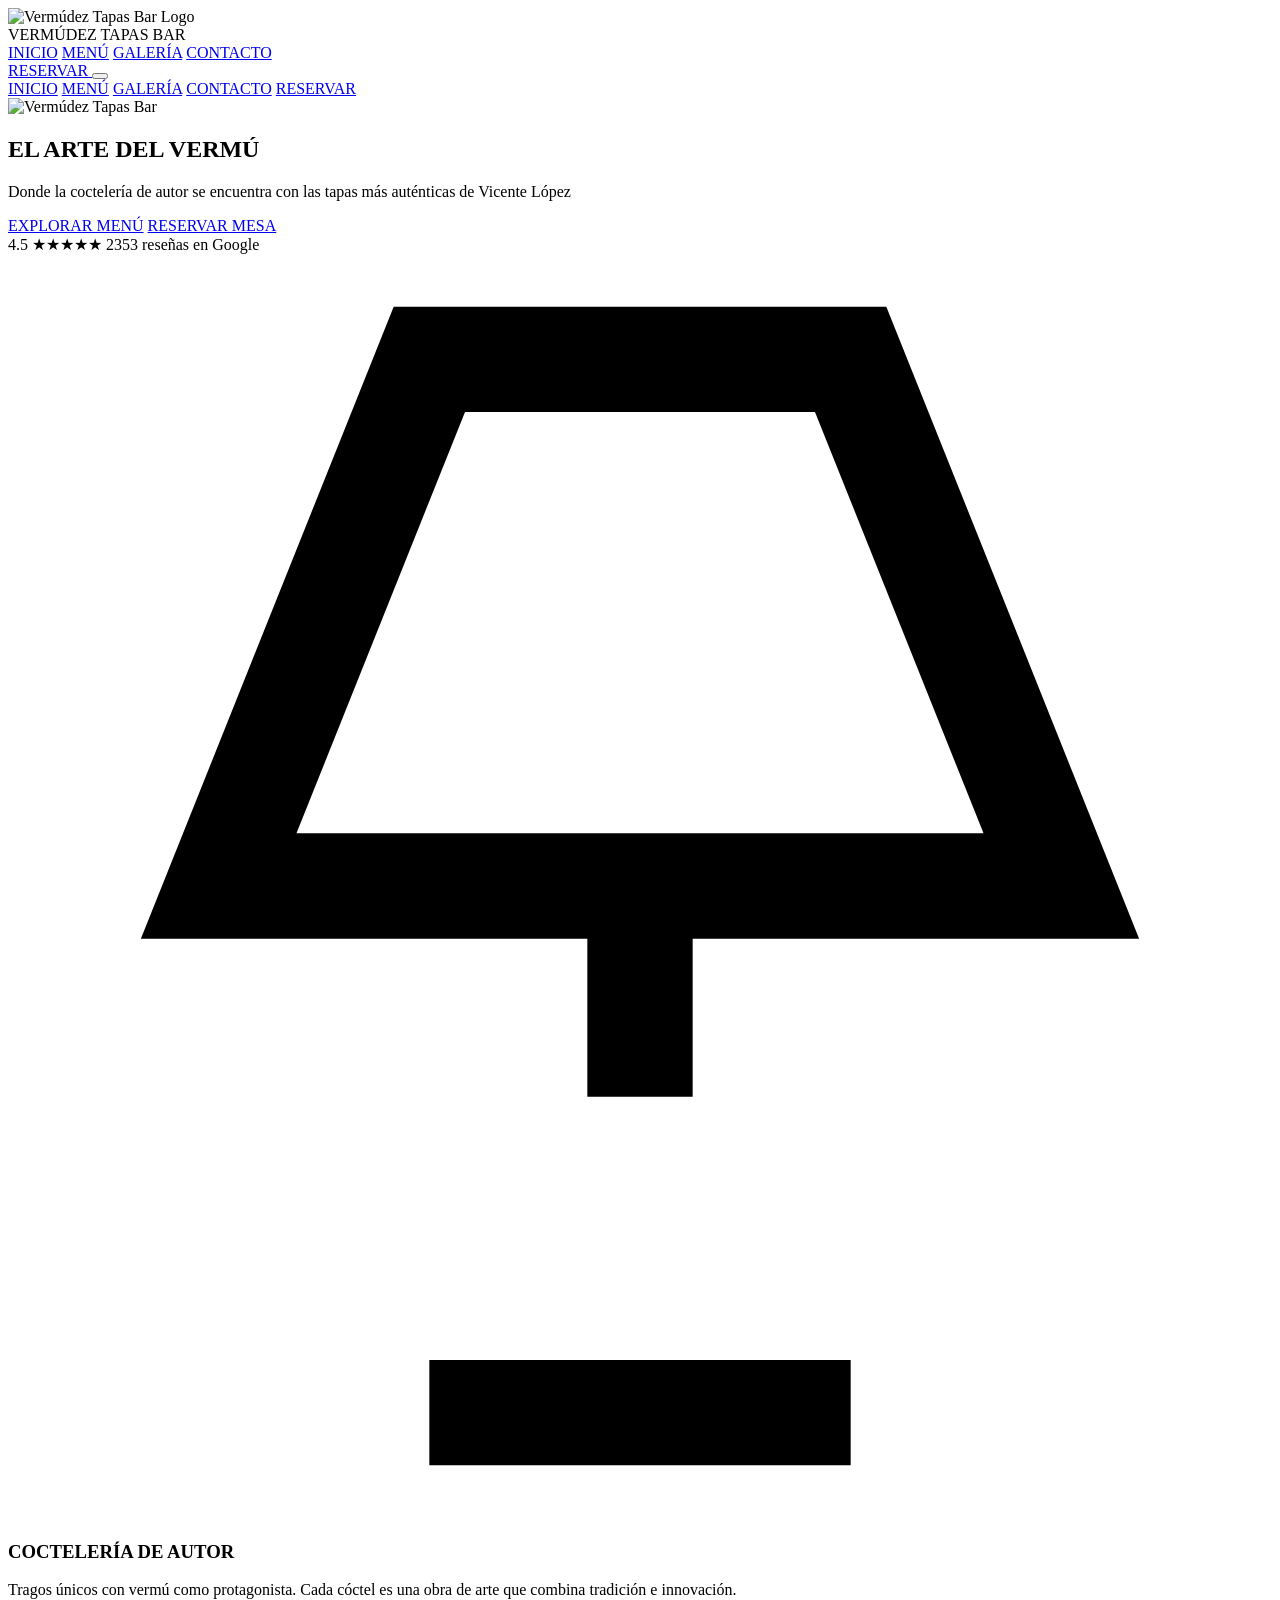
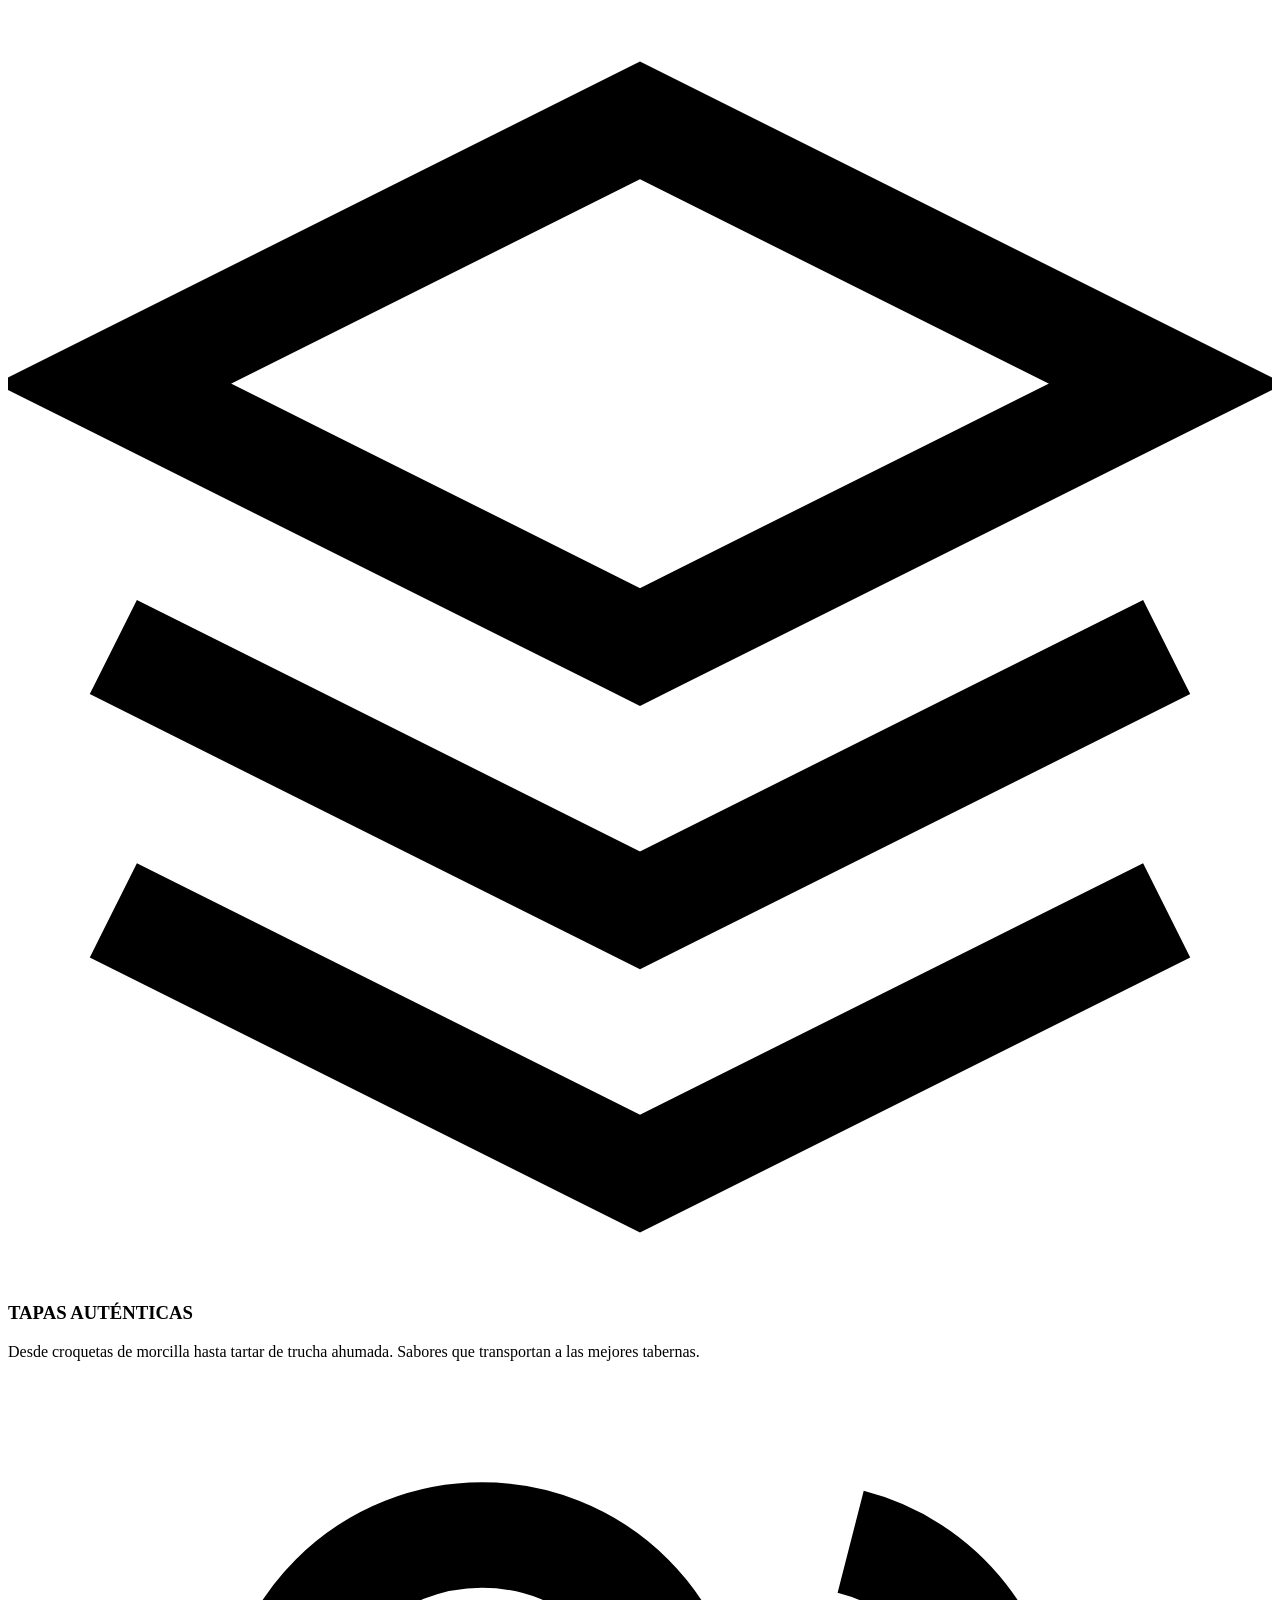
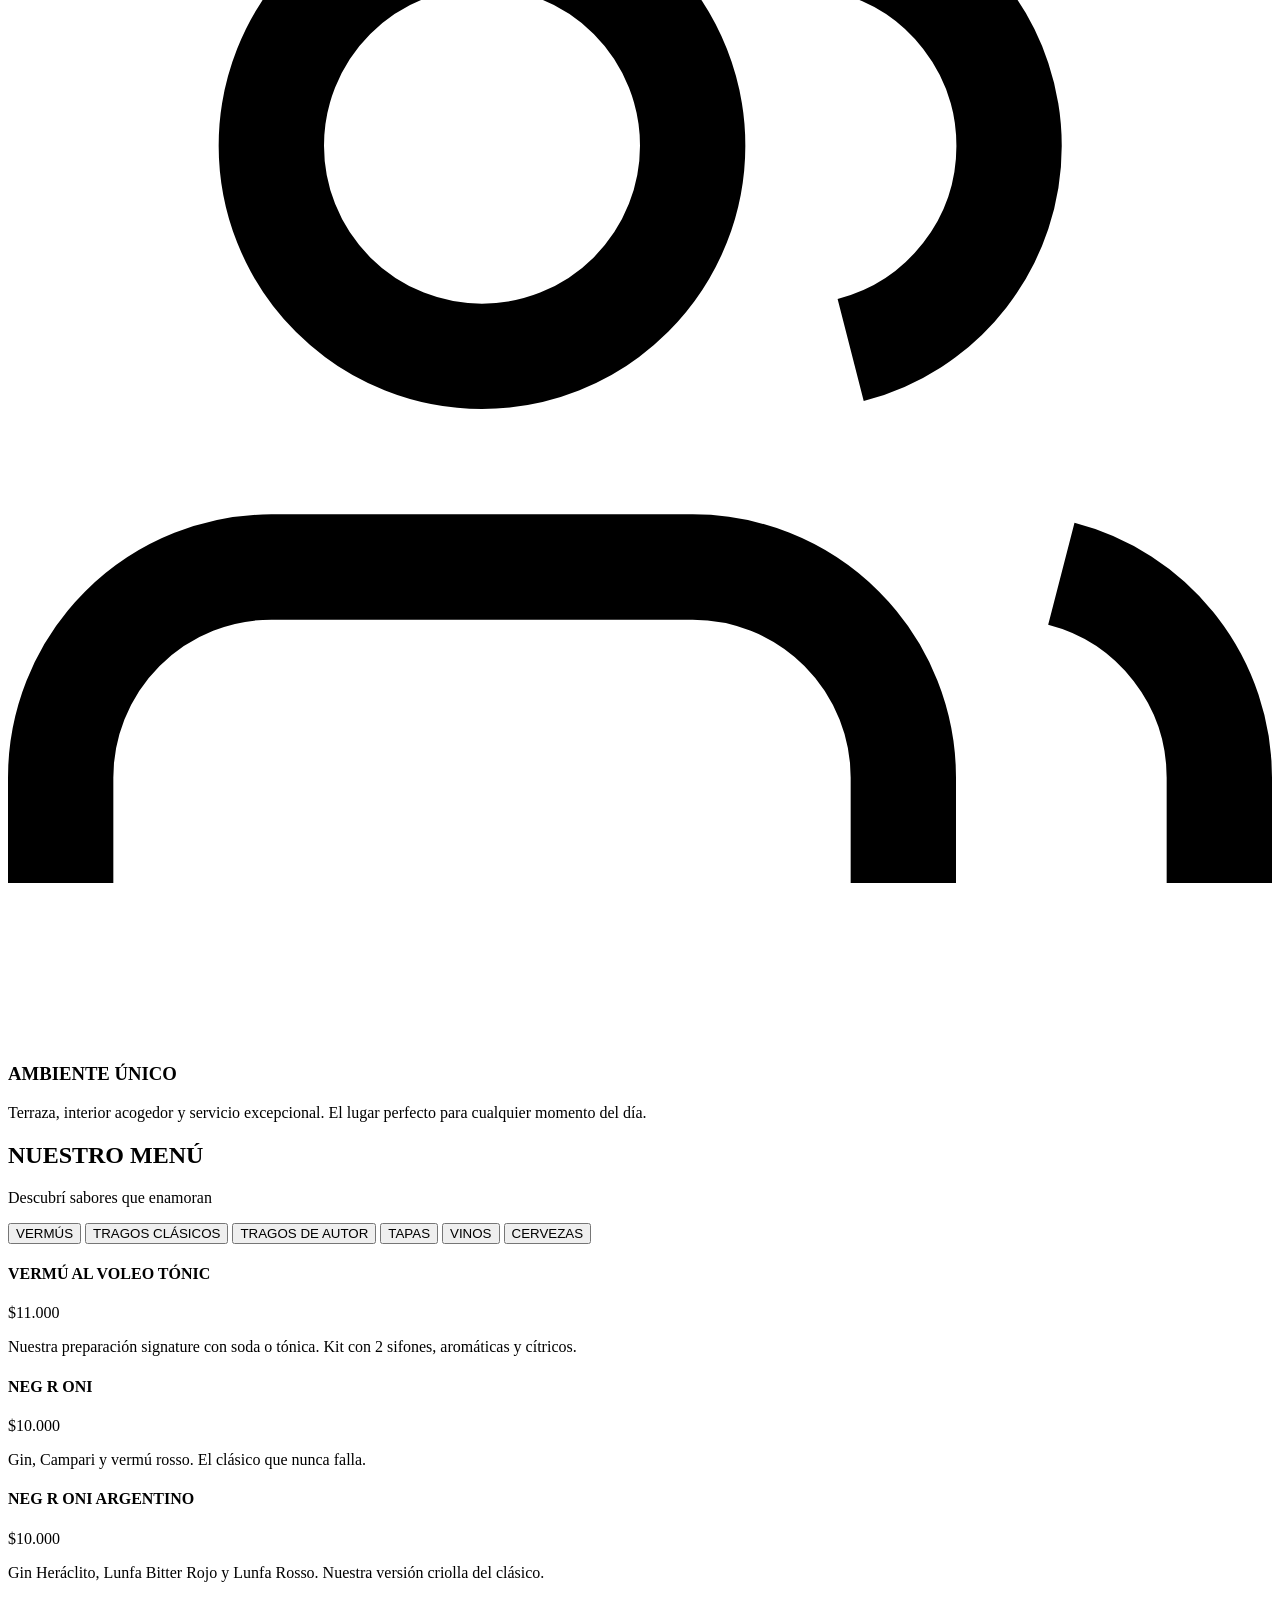
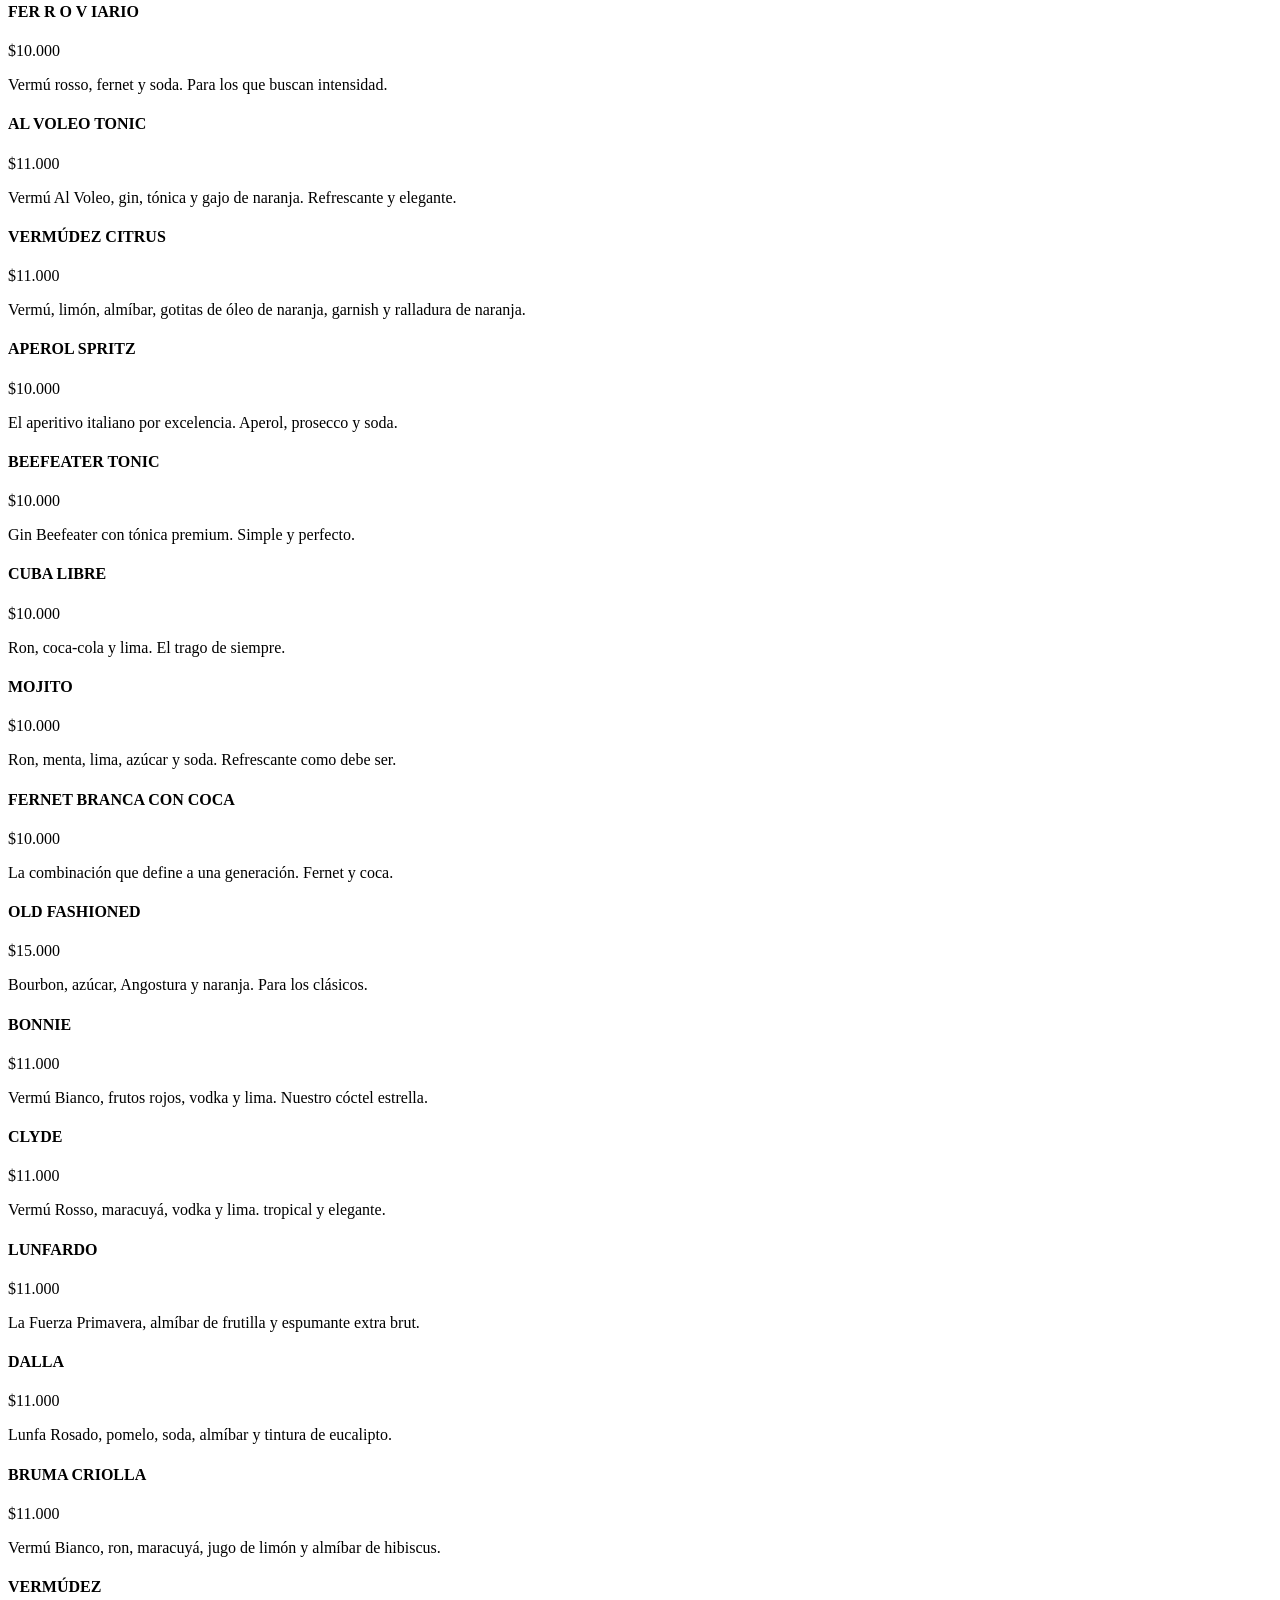
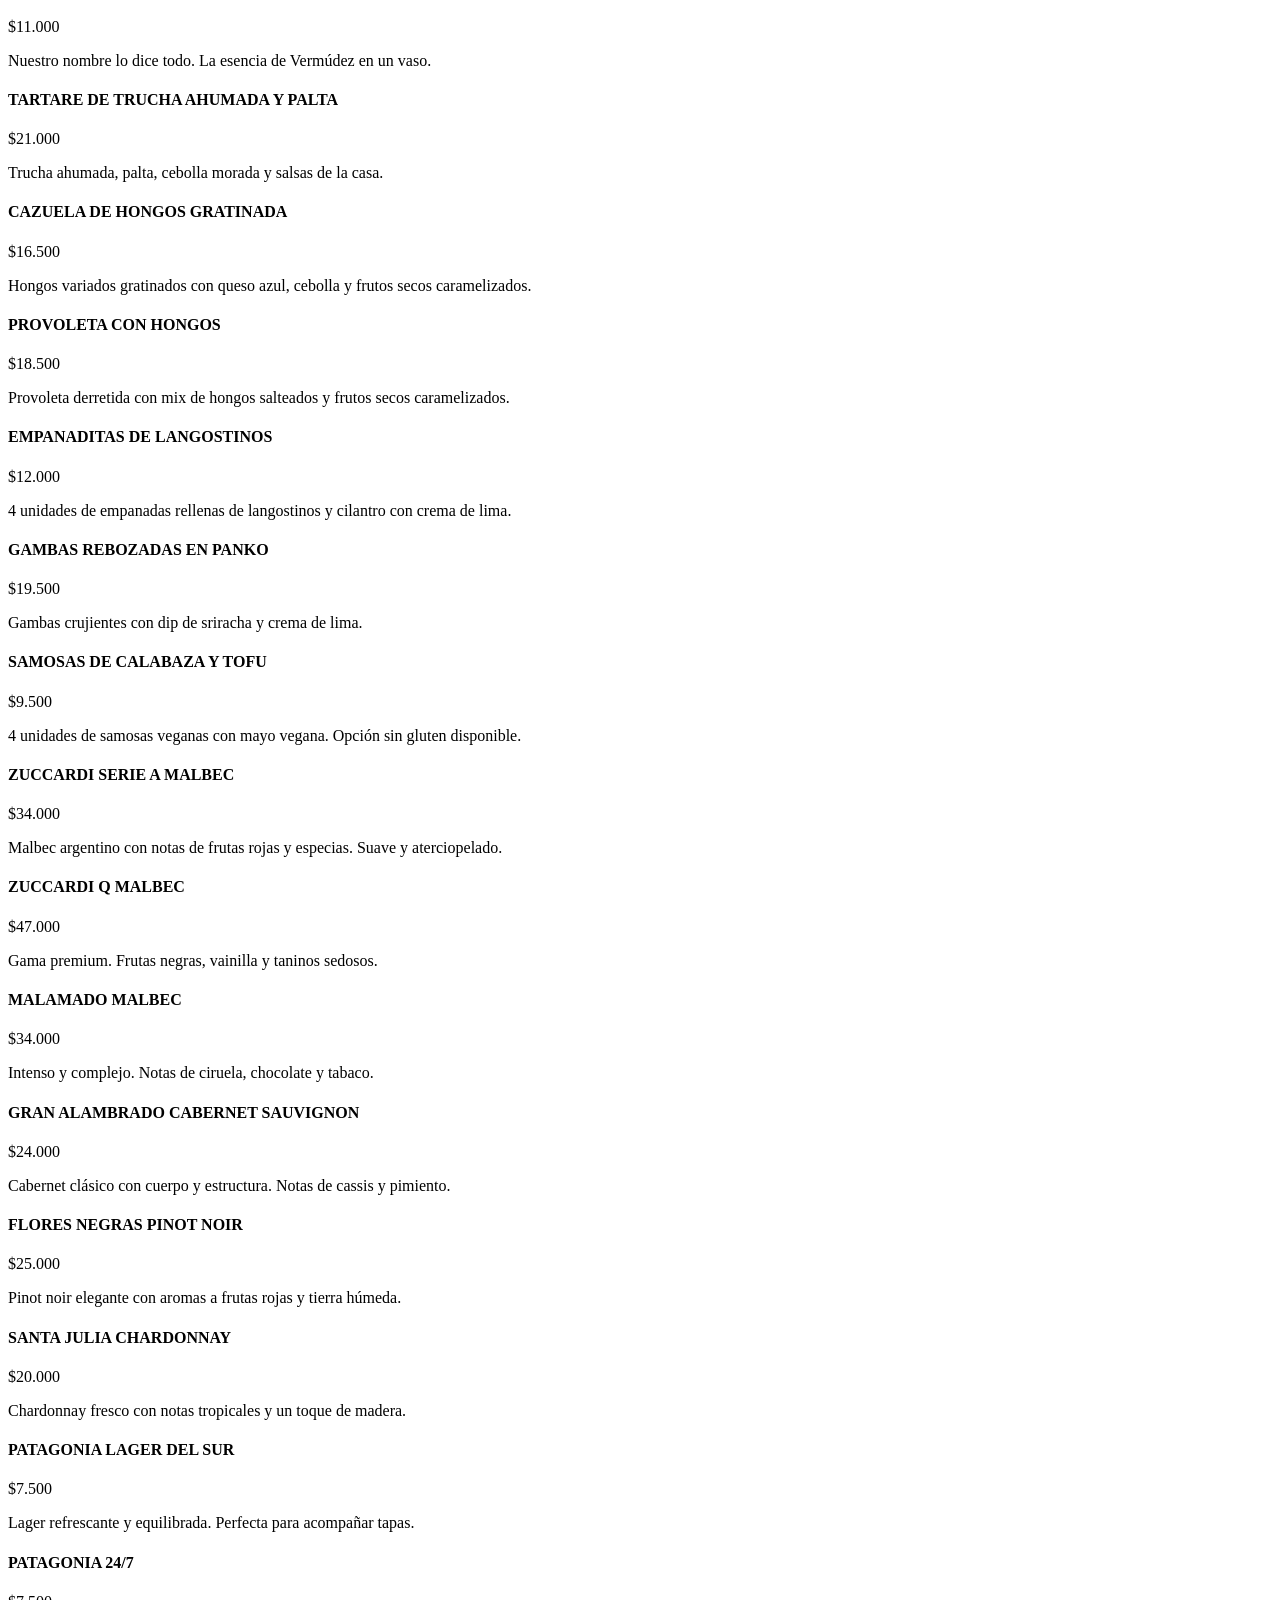
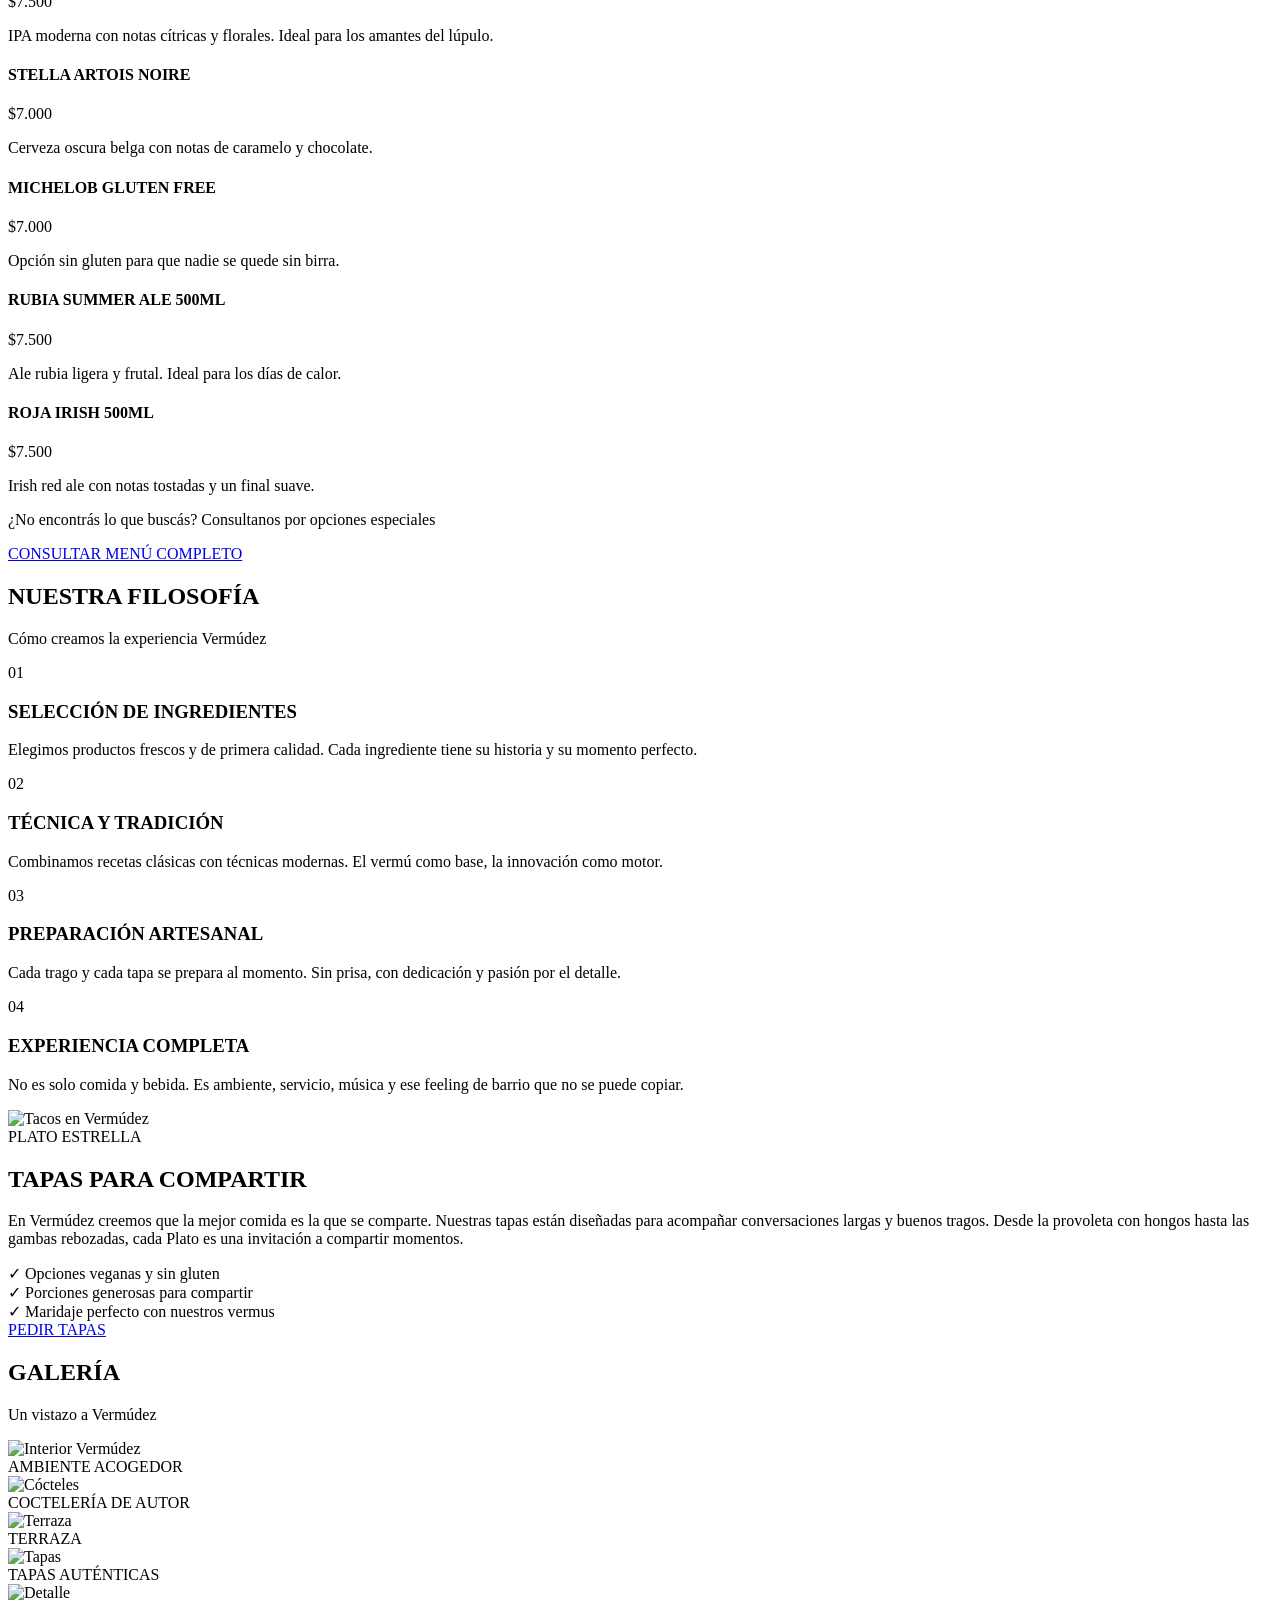
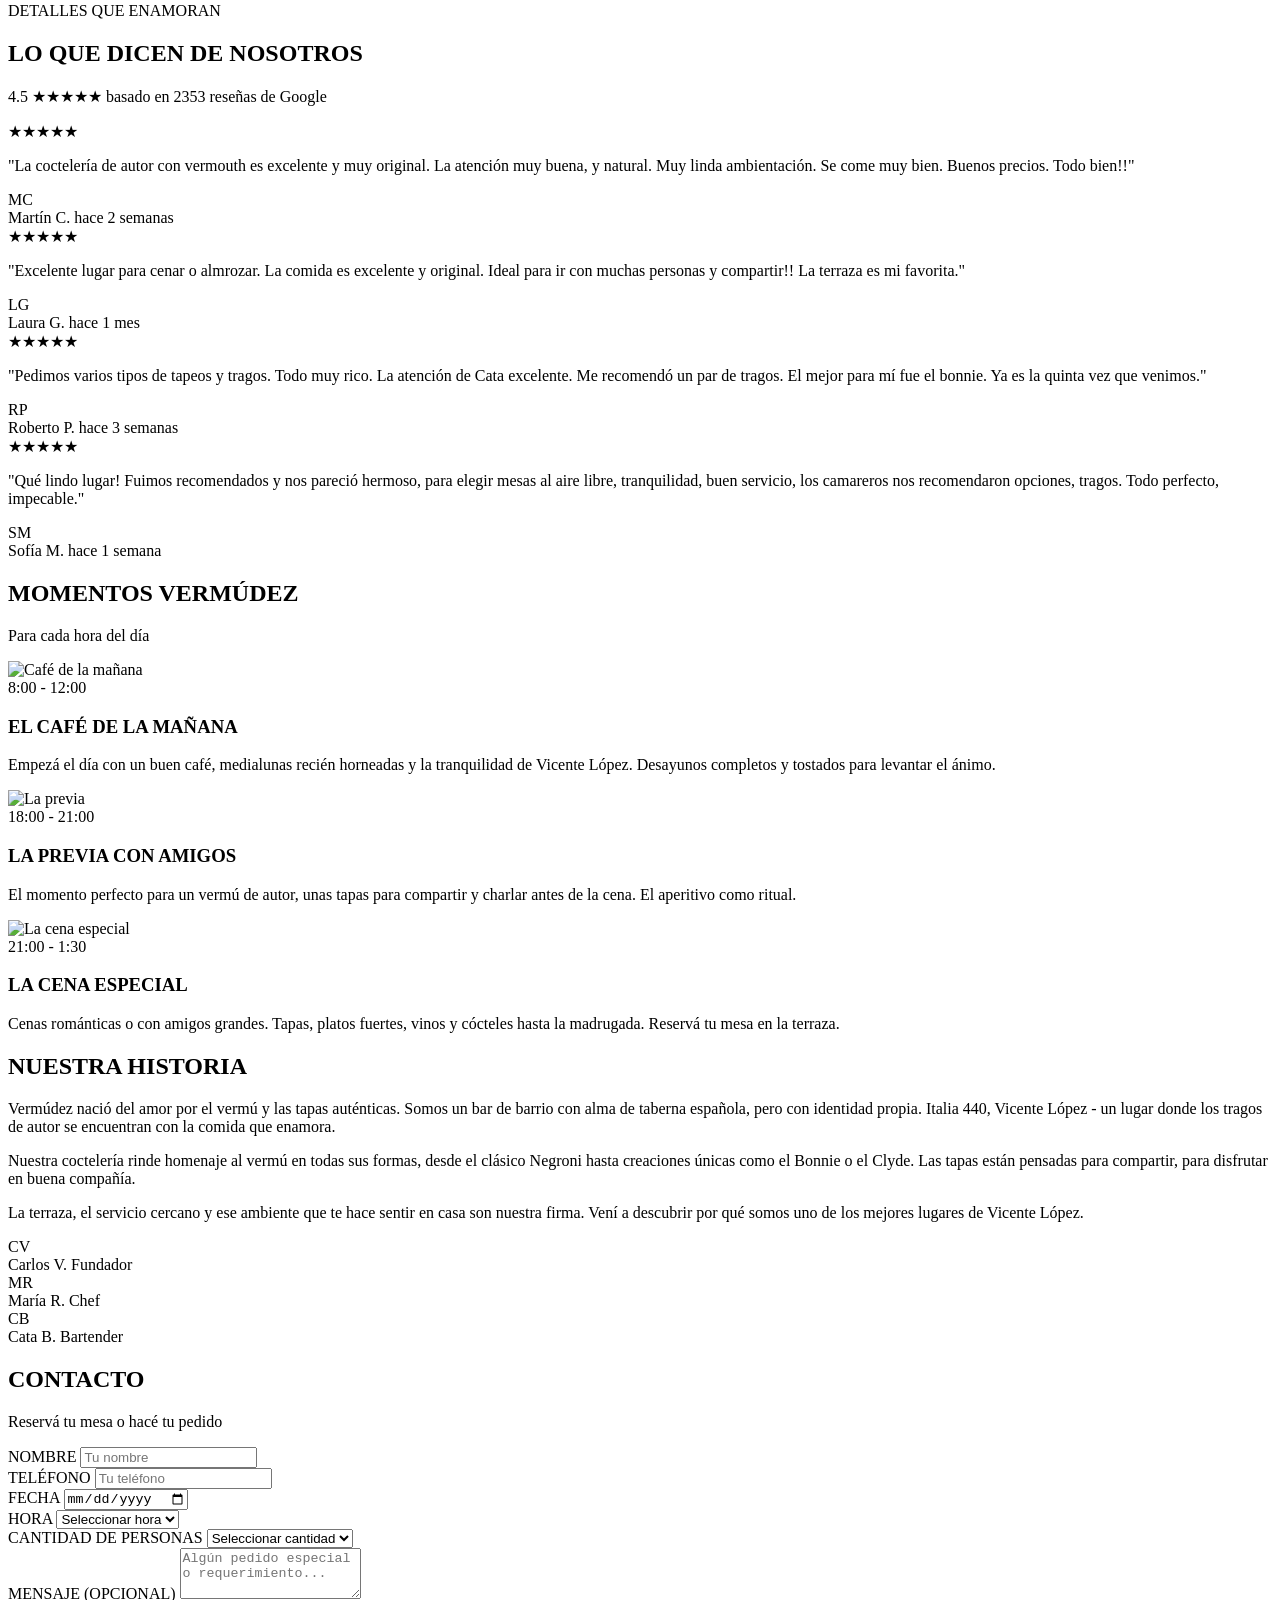
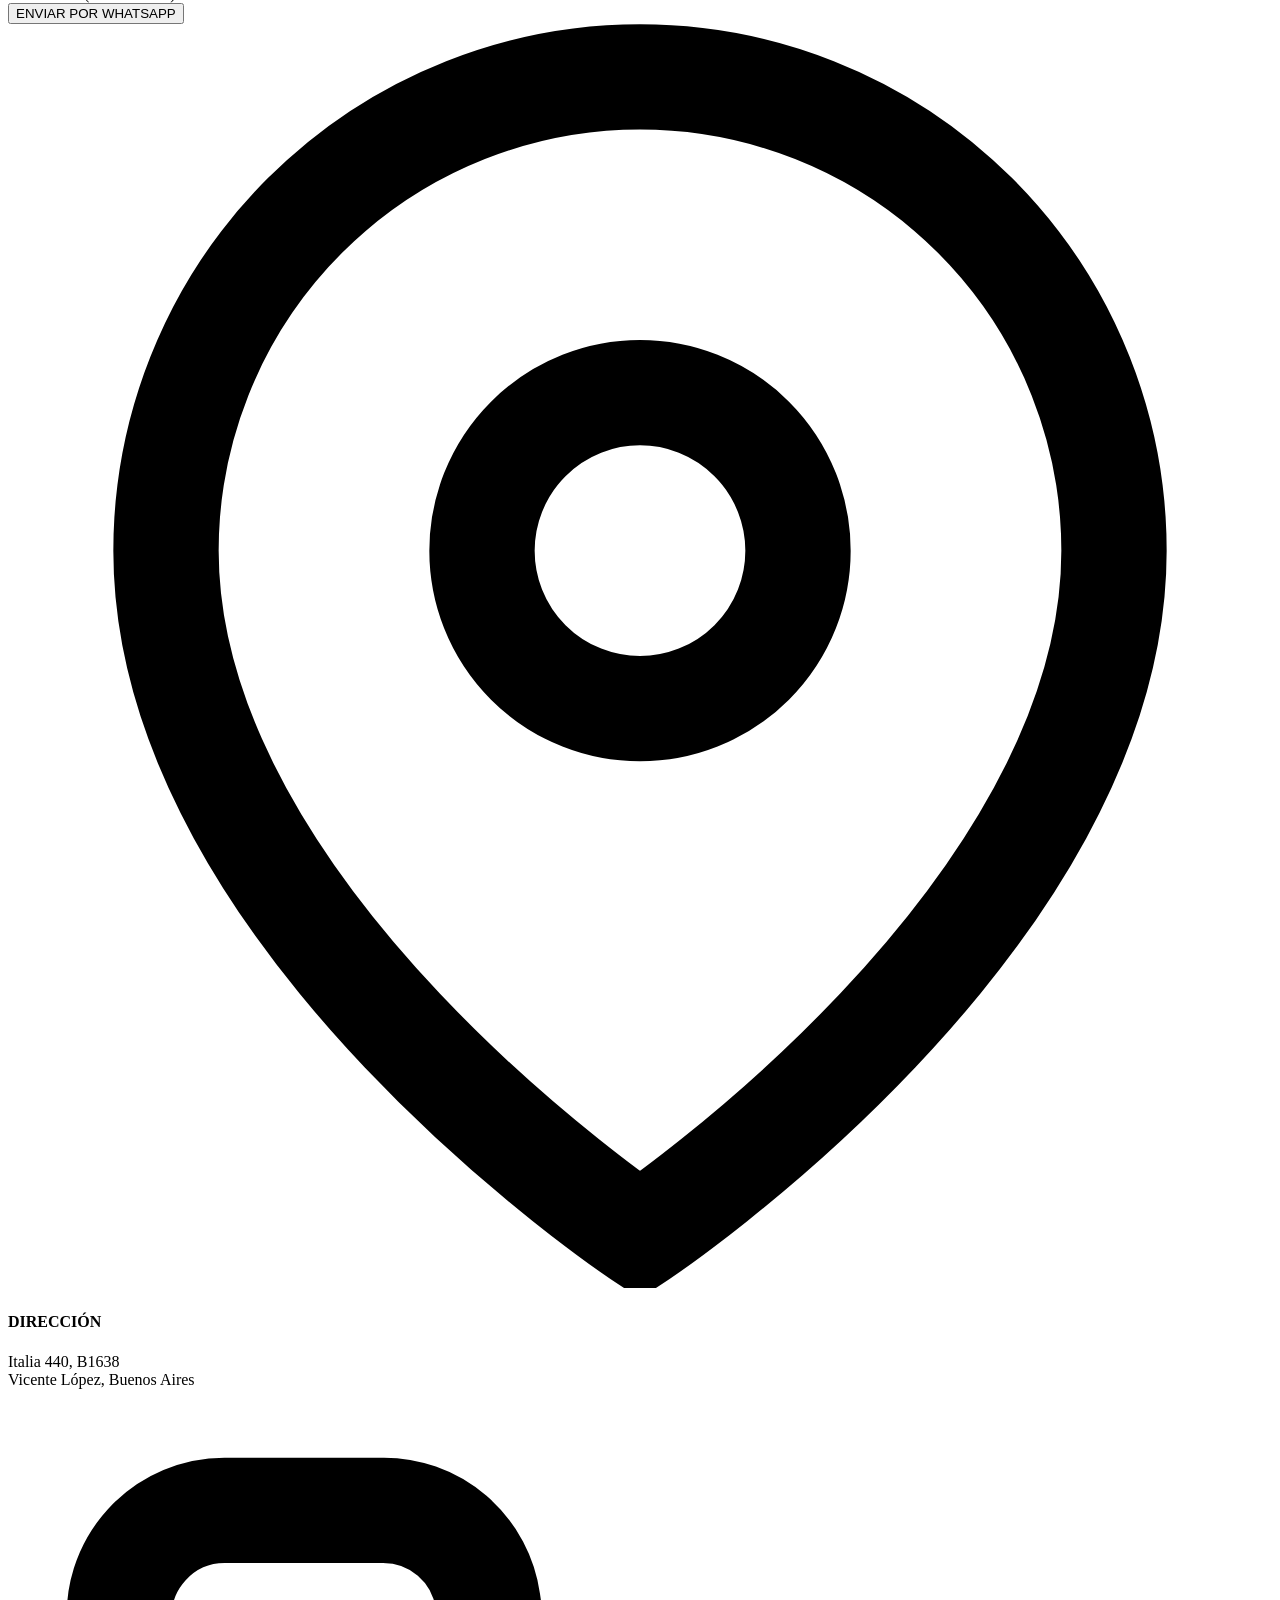
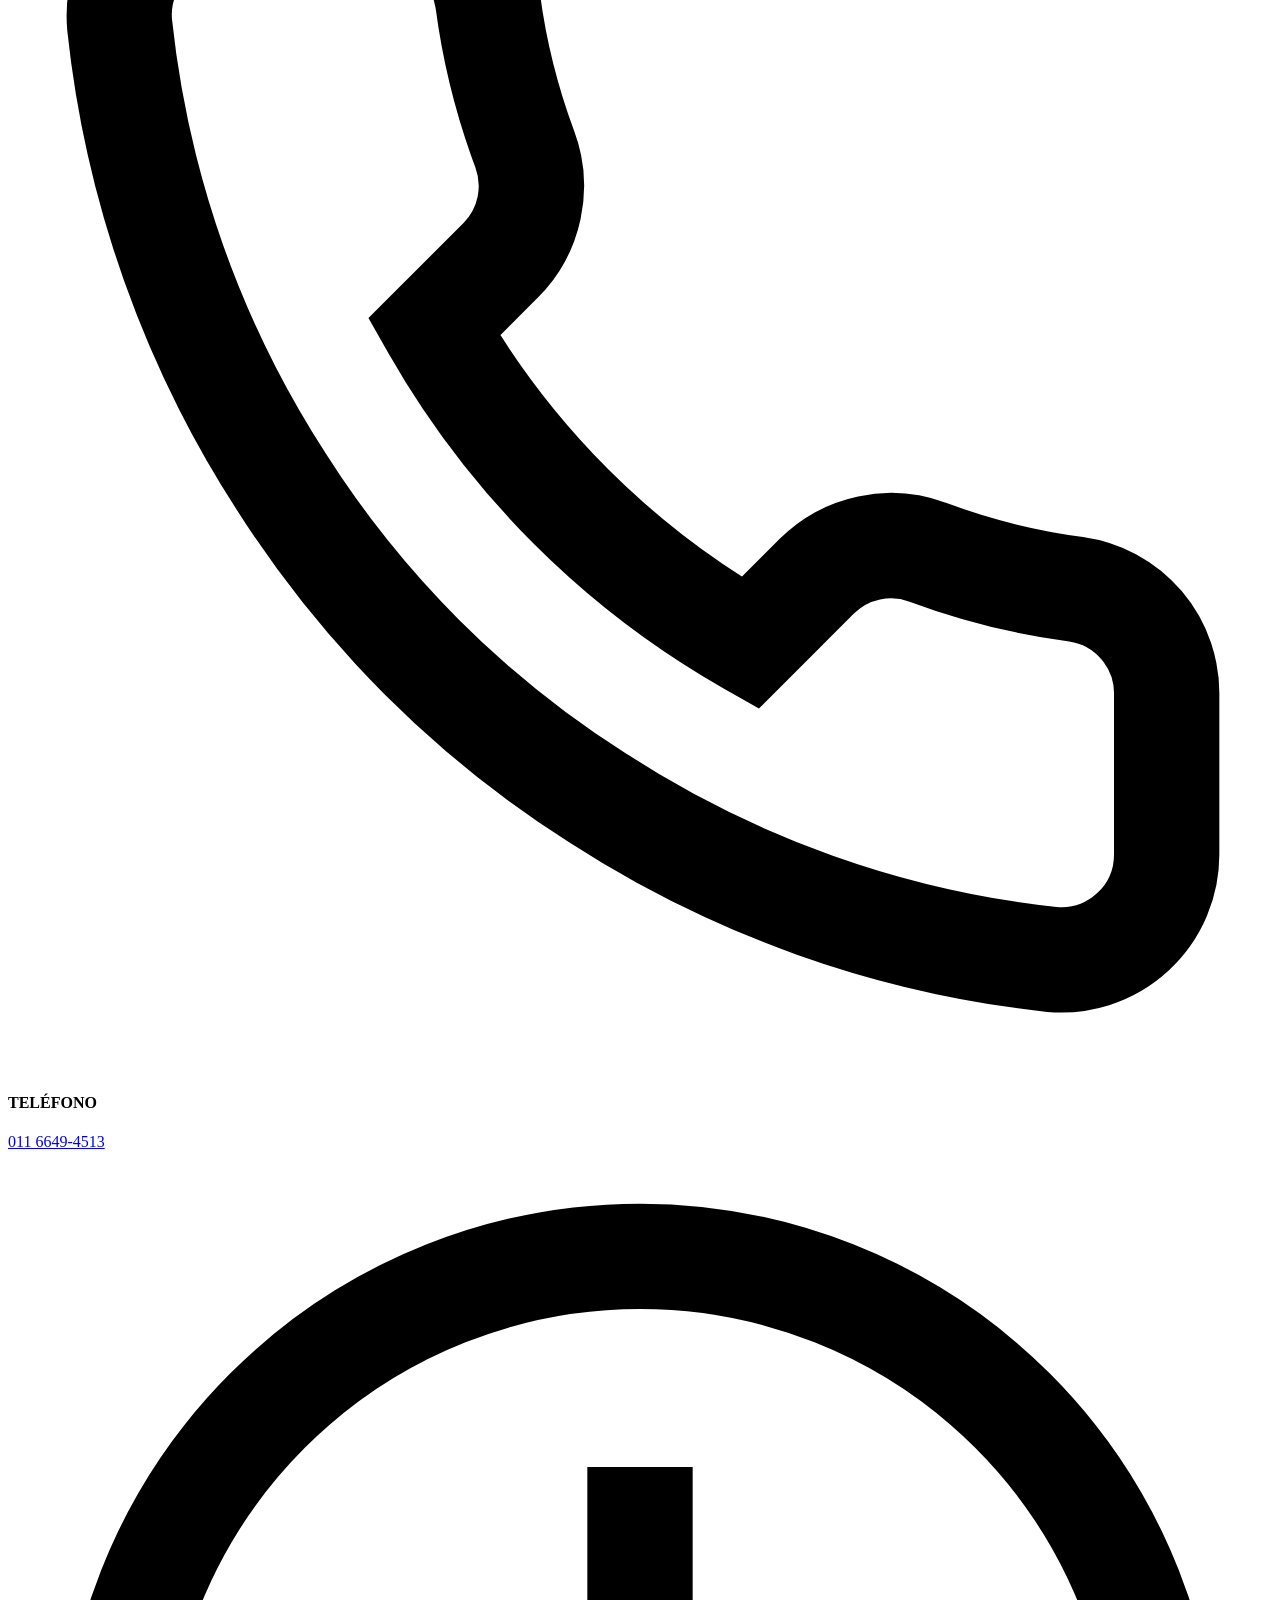
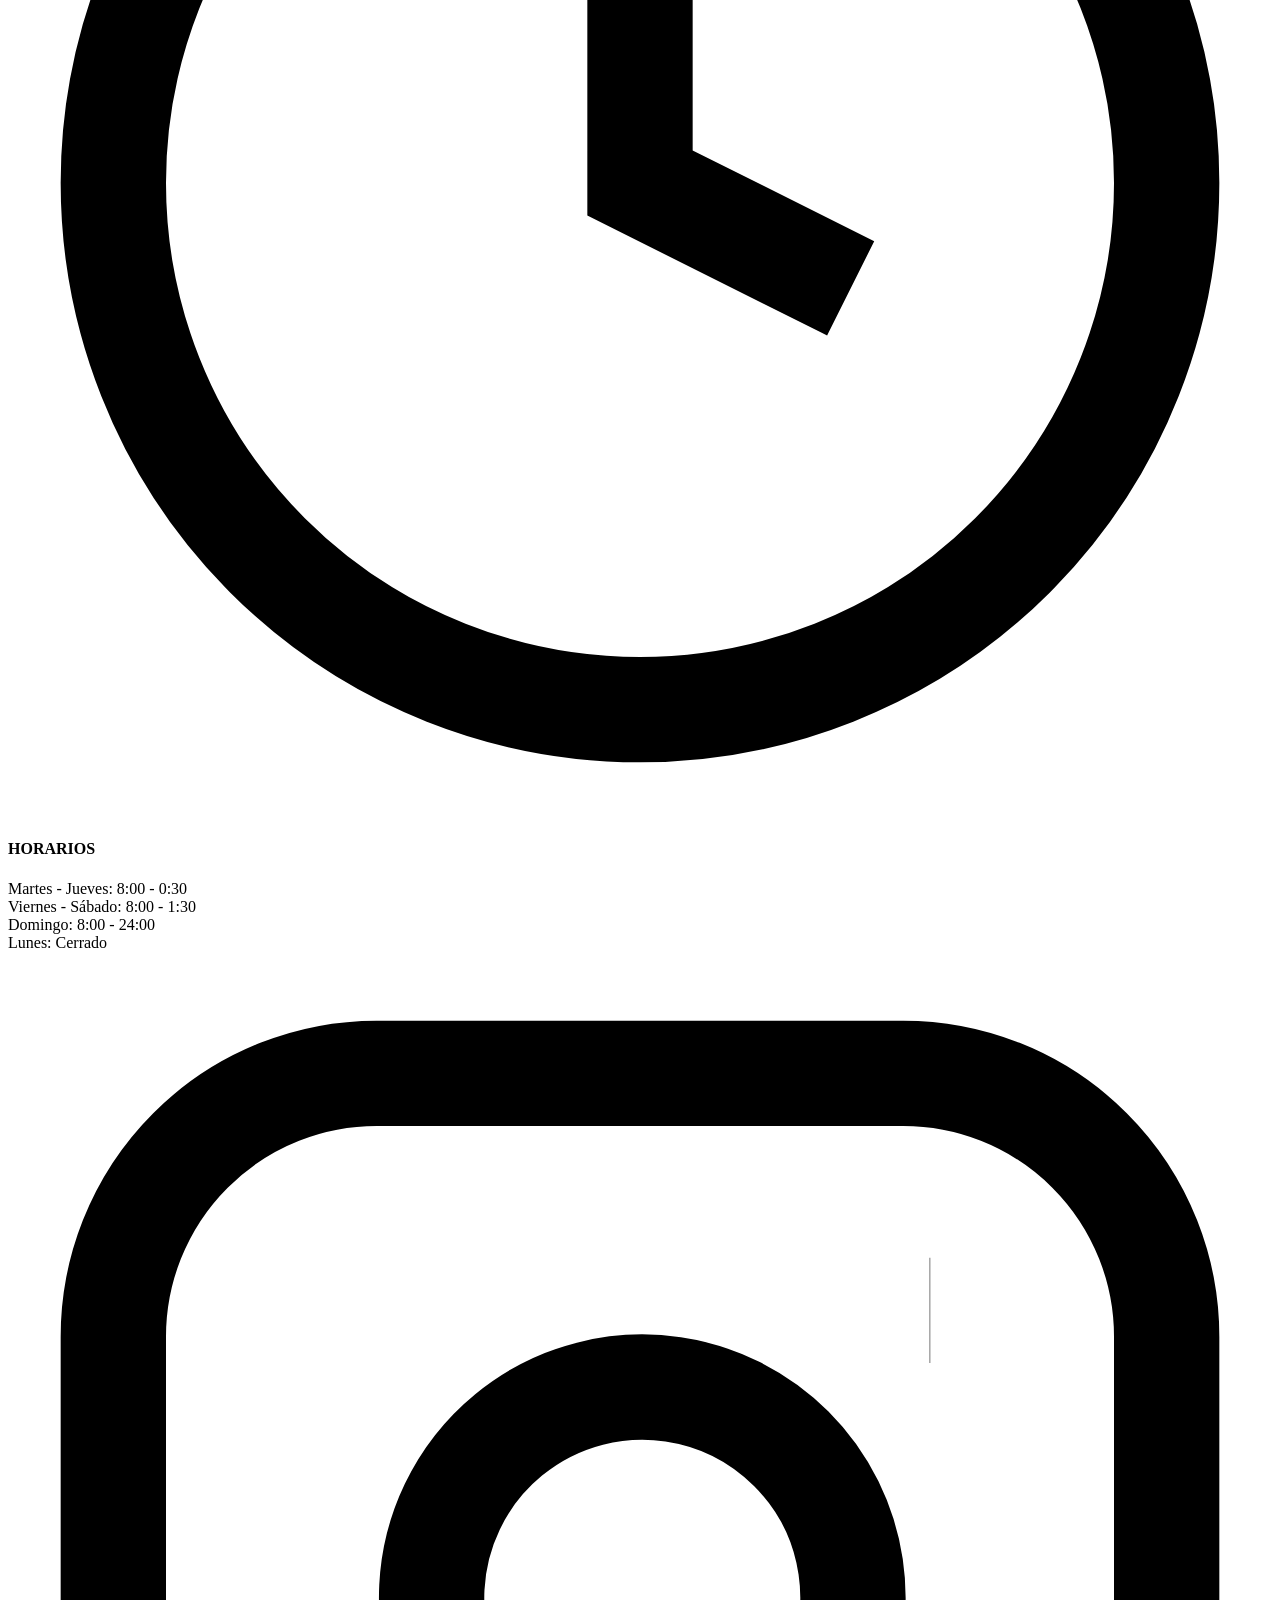
==== index.html @ ea106434 "Create index.html" ====
<!DOCTYPE html>
<html lang="es">
<head>
    <meta charset="UTF-8">
    <meta name="viewport" content="width=device-width, initial-scale=1.0">
    <meta name="description" content="Vermúdez Tapas Bar - Coctelería de autor con vermú, tapas y ambiente único en Vicente López. Italia 440, B1638 Vicente López, Buenos Aires.">
    <meta name="keywords" content="tapas bar, vermú, coctelería, Vicente López, bar, café, Argentina">
    <title>Vermúdez Tapas Bar | Coctelería de Autor con Vermú</title>
    
    <!-- Google Fonts -->
    <link rel="preconnect" href="https://fonts.googleapis.com">
    <link rel="preconnect" href="https://fonts.gstatic.com" crossorigin>
    <link href="https://fonts.googleapis.com/css2?family=Roboto+Slab:wght@400;700;900&family=Roboto+Condensed:wght@400;700&display=swap" rel="stylesheet">
    
    <link rel="stylesheet" href="style.css">
</head>
<body>
    <!-- Header -->
    <header class="header" id="header">
        <div class="header-container">
            <div class="logo">
                <img src="https://encrypted-tbn0.gstatic.com/images?q=tbn:ANd9GcQqpRvzLvF2iD2z17yN75SbXutdI8INKXMZiocsbZrl7DXPepDRdJqPCnRb&s=10" alt="Vermúdez Tapas Bar Logo" class="logo-img">
                <div class="logo-text">
                    <span class="logo-name">VERMÚDEZ</span>
                    <span class="logo-subtitle">TAPAS BAR</span>
                </div>
            </div>
            
            <nav class="nav">
                <a href="#inicio" class="nav-link">INICIO</a>
                <a href="#menu" class="nav-link">MENÚ</a>
                <a href="#galeria" class="nav-link">GALERÍA</a>
                <a href="#contacto" class="nav-link">CONTACTO</a>
            </nav>
            
            <a href="https://wa.me/01166494513?text=Hola!%20Quiero%20hacer%20una%20reserva%20en%20Vermúdez%20Tapas%20Bar" class="cta-header" target="_blank">
                RESERVAR
            </a>
            
            <button class="menu-toggle" id="menuToggle" aria-label="Menú móvil">
                <span class="menu-bar"></span>
                <span class="menu-bar"></span>
                <span class="menu-bar"></span>
            </button>
        </div>
    </header>
    
    <!-- Mobile Menu -->
    <div class="mobile-menu" id="mobileMenu">
        <nav class="mobile-nav">
            <a href="#inicio" class="mobile-nav-link">INICIO</a>
            <a href="#menu" class="mobile-nav-link">MENÚ</a>
            <a href="#galeria" class="mobile-nav-link">GALERÍA</a>
            <a href="#contacto" class="mobile-nav-link">CONTACTO</a>
            <a href="https://wa.me/01166494513?text=Hola!%20Quiero%20hacer%20una%20reserva%20en%20Vermúdez%20Tapas%20Bar" class="mobile-cta" target="_blank">RESERVAR</a>
        </nav>
    </div>

    <!-- Hero Section -->
    <section class="hero" id="inicio">
        <div class="hero-bg">
            <img src="https://lh3.googleusercontent.com/gps-cs-s/APNQkAG0BWklrr4GTc8q8tDZ671kvXwyRGHru17IUq4ESgvBoyEkv-O5Id8QKKnoTechhqOdjPXpJXPSU0HfG8LZrDOFVPILFDM_QVk9kDU1ysCkaCtyvPlpZk0m_r5wSDD-E60TlKC6=s1360-w1360-h1020" alt="Vermúdez Tapas Bar" class="hero-image">
            <div class="hero-overlay"></div>
        </div>
        <div class="hero-content">
            <h1 class="hero-title">EL ARTE DEL VERMÚ</h1>
            <p class="hero-subtitle">Donde la coctelería de autor se encuentra con las tapas más auténticas de Vicente López</p>
            <div class="hero-buttons">
                <a href="#menu" class="btn btn-primary">EXPLORAR MENÚ</a>
                <a href="https://wa.me/01166494513?text=Hola!%20Quiero%20hacer%20una%20reserva%20para%20esta%20semana" class="btn btn-secondary" target="_blank">RESERVAR MESA</a>
            </div>
            <div class="hero-info">
                <span class="hero-rating">4.5 ★★★★★</span>
                <span class="hero-reviews">2353 reseñas en Google</span>
            </div>
        </div>
    </section>

    <!-- Introduction Section -->
    <section class="intro">
        <div class="container">
            <div class="intro-grid">
                <div class="intro-item fade-in-up">
                    <div class="intro-icon">
                        <svg viewBox="0 0 24 24" fill="none" stroke="currentColor" stroke-width="2">
                            <path d="M8 2h8l4 10H4L8 2z"/>
                            <path d="M12 12v4"/>
                            <path d="M8 22h8"/>
                            <path d="M12 16h0"/>
                        </svg>
                    </div>
                    <h3 class="intro-title">COCTELERÍA DE AUTOR</h3>
                    <p class="intro-text">Tragos únicos con vermú como protagonista. Cada cóctel es una obra de arte que combina tradición e innovación.</p>
                </div>
                
                <div class="intro-item fade-in-up" style="animation-delay: 0.1s">
                    <div class="intro-icon">
                        <svg viewBox="0 0 24 24" fill="none" stroke="currentColor" stroke-width="2">
                            <path d="M12 2L2 7l10 5 10-5-10-5z"/>
                            <path d="M2 17l10 5 10-5"/>
                            <path d="M2 12l10 5 10-5"/>
                        </svg>
                    </div>
                    <h3 class="intro-title">TAPAS AUTÉNTICAS</h3>
                    <p class="intro-text">Desde croquetas de morcilla hasta tartar de trucha ahumada. Sabores que transportan a las mejores tabernas.</p>
                </div>
                
                <div class="intro-item fade-in-up" style="animation-delay: 0.2s">
                    <div class="intro-icon">
                        <svg viewBox="0 0 24 24" fill="none" stroke="currentColor" stroke-width="2">
                            <path d="M17 21v-2a4 4 0 0 0-4-4H5a4 4 0 0 0-4 4v2"/>
                            <circle cx="9" cy="7" r="4"/>
                            <path d="M23 21v-2a4 4 0 0 0-3-3.87"/>
                            <path d="M16 3.13a4 4 0 0 1 0 7.75"/>
                        </svg>
                    </div>
                    <h3 class="intro-title">AMBIENTE ÚNICO</h3>
                    <p class="intro-text">Terraza, interior acogedor y servicio excepcional. El lugar perfecto para cualquier momento del día.</p>
                </div>
            </div>
        </div>
    </section>

    <!-- Menu Section -->
    <section class="menu" id="menu">
        <div class="container">
            <div class="section-header">
                <h2 class="section-title">NUESTRO MENÚ</h2>
                <p class="section-subtitle">Descubrí sabores que enamoran</p>
            </div>
            
            <!-- Menu Tabs -->
            <div class="menu-tabs">
                <button class="menu-tab active" data-tab="vermus">VERMÚS</button>
                <button class="menu-tab" data-tab="tragos-clasicos">TRAGOS CLÁSICOS</button>
                <button class="menu-tab" data-tab="tragos-autor">TRAGOS DE AUTOR</button>
                <button class="menu-tab" data-tab="tapas">TAPAS</button>
                <button class="menu-tab" data-tab="vinos">VINOS</button>
                <button class="menu-tab" data-tab="cervezas">CERVEZAS</button>
            </div>
            
            <!-- Vermús Tab -->
            <div class="menu-content active" id="vermus">
                <div class="menu-grid">
                    <div class="menu-item">
                        <div class="menu-item-header">
                            <h4 class="menu-item-name">VERMÚ AL VOLEO TÓNIC</h4>
                            <span class="menu-item-price">$11.000</span>
                        </div>
                        <p class="menu-item-desc">Nuestra preparación signature con soda o tónica. Kit con 2 sifones, aromáticas y cítricos.</p>
                    </div>
                    
                    <div class="menu-item">
                        <div class="menu-item-header">
                            <h4 class="menu-item-name">NEG R ONI</h4>
                            <span class="menu-item-price">$10.000</span>
                        </div>
                        <p class="menu-item-desc">Gin, Campari y vermú rosso. El clásico que nunca falla.</p>
                    </div>
                    
                    <div class="menu-item">
                        <div class="menu-item-header">
                            <h4 class="menu-item-name">NEG R ONI ARGENTINO</h4>
                            <span class="menu-item-price">$10.000</span>
                        </div>
                        <p class="menu-item-desc">Gin Heráclito, Lunfa Bitter Rojo y Lunfa Rosso. Nuestra versión criolla del clásico.</p>
                    </div>
                    
                    <div class="menu-item">
                        <div class="menu-item-header">
                            <h4 class="menu-item-name">FER R O V IARIO</h4>
                            <span class="menu-item-price">$10.000</span>
                        </div>
                        <p class="menu-item-desc">Vermú rosso, fernet y soda. Para los que buscan intensidad.</p>
                    </div>
                    
                    <div class="menu-item">
                        <div class="menu-item-header">
                            <h4 class="menu-item-name">AL VOLEO TONIC</h4>
                            <span class="menu-item-price">$11.000</span>
                        </div>
                        <p class="menu-item-desc">Vermú Al Voleo, gin, tónica y gajo de naranja. Refrescante y elegante.</p>
                    </div>
                    
                    <div class="menu-item">
                        <div class="menu-item-header">
                            <h4 class="menu-item-name">VERMÚDEZ CITRUS</h4>
                            <span class="menu-item-price">$11.000</span>
                        </div>
                        <p class="menu-item-desc">Vermú, limón, almíbar, gotitas de óleo de naranja, garnish y ralladura de naranja.</p>
                    </div>
                </div>
            </div>
            
            <!-- Tragos Clásicos Tab -->
            <div class="menu-content" id="tragos-clasicos">
                <div class="menu-grid">
                    <div class="menu-item">
                        <div class="menu-item-header">
                            <h4 class="menu-item-name">APEROL SPRITZ</h4>
                            <span class="menu-item-price">$10.000</span>
                        </div>
                        <p class="menu-item-desc">El aperitivo italiano por excelencia. Aperol, prosecco y soda.</p>
                    </div>
                    
                    <div class="menu-item">
                        <div class="menu-item-header">
                            <h4 class="menu-item-name">BEEFEATER TONIC</h4>
                            <span class="menu-item-price">$10.000</span>
                        </div>
                        <p class="menu-item-desc">Gin Beefeater con tónica premium. Simple y perfecto.</p>
                    </div>
                    
                    <div class="menu-item">
                        <div class="menu-item-header">
                            <h4 class="menu-item-name">CUBA LIBRE</h4>
                            <span class="menu-item-price">$10.000</span>
                        </div>
                        <p class="menu-item-desc">Ron, coca-cola y lima. El trago de siempre.</p>
                    </div>
                    
                    <div class="menu-item">
                        <div class="menu-item-header">
                            <h4 class="menu-item-name">MOJITO</h4>
                            <span class="menu-item-price">$10.000</span>
                        </div>
                        <p class="menu-item-desc">Ron, menta, lima, azúcar y soda. Refrescante como debe ser.</p>
                    </div>
                    
                    <div class="menu-item">
                        <div class="menu-item-header">
                            <h4 class="menu-item-name">FERNET BRANCA CON COCA</h4>
                            <span class="menu-item-price">$10.000</span>
                        </div>
                        <p class="menu-item-desc">La combinación que define a una generación. Fernet y coca.</p>
                    </div>
                    
                    <div class="menu-item">
                        <div class="menu-item-header">
                            <h4 class="menu-item-name">OLD FASHIONED</h4>
                            <span class="menu-item-price">$15.000</span>
                        </div>
                        <p class="menu-item-desc">Bourbon, azúcar, Angostura y naranja. Para los clásicos.</p>
                    </div>
                </div>
            </div>
            
            <!-- Tragos de Autor Tab -->
            <div class="menu-content" id="tragos-autor">
                <div class="menu-grid">
                    <div class="menu-item">
                        <div class="menu-item-header">
                            <h4 class="menu-item-name">BONNIE</h4>
                            <span class="menu-item-price">$11.000</span>
                        </div>
                        <p class="menu-item-desc">Vermú Bianco, frutos rojos, vodka y lima. Nuestro cóctel estrella.</p>
                    </div>
                    
                    <div class="menu-item">
                        <div class="menu-item-header">
                            <h4 class="menu-item-name">CLYDE</h4>
                            <span class="menu-item-price">$11.000</span>
                        </div>
                        <p class="menu-item-desc">Vermú Rosso, maracuyá, vodka y lima. tropical y elegante.</p>
                    </div>
                    
                    <div class="menu-item">
                        <div class="menu-item-header">
                            <h4 class="menu-item-name">LUNFARDO</h4>
                            <span class="menu-item-price">$11.000</span>
                        </div>
                        <p class="menu-item-desc">La Fuerza Primavera, almíbar de frutilla y espumante extra brut.</p>
                    </div>
                    
                    <div class="menu-item">
                        <div class="menu-item-header">
                            <h4 class="menu-item-name">DALLA</h4>
                            <span class="menu-item-price">$11.000</span>
                        </div>
                        <p class="menu-item-desc">Lunfa Rosado, pomelo, soda, almíbar y tintura de eucalipto.</p>
                    </div>
                    
                    <div class="menu-item">
                        <div class="menu-item-header">
                            <h4 class="menu-item-name">BRUMA CRIOLLA</h4>
                            <span class="menu-item-price">$11.000</span>
                        </div>
                        <p class="menu-item-desc">Vermú Bianco, ron, maracuyá, jugo de limón y almíbar de hibiscus.</p>
                    </div>
                    
                    <div class="menu-item">
                        <div class="menu-item-header">
                            <h4 class="menu-item-name">VERMÚDEZ</h4>
                            <span class="menu-item-price">$11.000</span>
                        </div>
                        <p class="menu-item-desc">Nuestro nombre lo dice todo. La esencia de Vermúdez en un vaso.</p>
                    </div>
                </div>
            </div>
            
            <!-- Tapas Tab -->
            <div class="menu-content" id="tapas">
                <div class="menu-grid">
                    <div class="menu-item">
                        <div class="menu-item-header">
                            <h4 class="menu-item-name">TARTARE DE TRUCHA AHUMADA Y PALTA</h4>
                            <span class="menu-item-price">$21.000</span>
                        </div>
                        <p class="menu-item-desc">Trucha ahumada, palta, cebolla morada y salsas de la casa.</p>
                    </div>
                    
                    <div class="menu-item">
                        <div class="menu-item-header">
                            <h4 class="menu-item-name">CAZUELA DE HONGOS GRATINADA</h4>
                            <span class="menu-item-price">$16.500</span>
                        </div>
                        <p class="menu-item-desc">Hongos variados gratinados con queso azul, cebolla y frutos secos caramelizados.</p>
                    </div>
                    
                    <div class="menu-item">
                        <div class="menu-item-header">
                            <h4 class="menu-item-name">PROVOLETA CON HONGOS</h4>
                            <span class="menu-item-price">$18.500</span>
                        </div>
                        <p class="menu-item-desc">Provoleta derretida con mix de hongos salteados y frutos secos caramelizados.</p>
                    </div>
                    
                    <div class="menu-item">
                        <div class="menu-item-header">
                            <h4 class="menu-item-name">EMPANADITAS DE LANGOSTINOS</h4>
                            <span class="menu-item-price">$12.000</span>
                        </div>
                        <p class="menu-item-desc">4 unidades de empanadas rellenas de langostinos y cilantro con crema de lima.</p>
                    </div>
                    
                    <div class="menu-item">
                        <div class="menu-item-header">
                            <h4 class="menu-item-name">GAMBAS REBOZADAS EN PANKO</h4>
                            <span class="menu-item-price">$19.500</span>
                        </div>
                        <p class="menu-item-desc">Gambas crujientes con dip de sriracha y crema de lima.</p>
                    </div>
                    
                    <div class="menu-item">
                        <div class="menu-item-header">
                            <h4 class="menu-item-name">SAMOSAS DE CALABAZA Y TOFU</h4>
                            <span class="menu-item-price">$9.500</span>
                        </div>
                        <p class="menu-item-desc">4 unidades de samosas veganas con mayo vegana. Opción sin gluten disponible.</p>
                    </div>
                </div>
            </div>
            
            <!-- Vinos Tab -->
            <div class="menu-content" id="vinos">
                <div class="menu-grid">
                    <div class="menu-item">
                        <div class="menu-item-header">
                            <h4 class="menu-item-name">ZUCCARDI SERIE A MALBEC</h4>
                            <span class="menu-item-price">$34.000</span>
                        </div>
                        <p class="menu-item-desc">Malbec argentino con notas de frutas rojas y especias. Suave y aterciopelado.</p>
                    </div>
                    
                    <div class="menu-item">
                        <div class="menu-item-header">
                            <h4 class="menu-item-name">ZUCCARDI Q MALBEC</h4>
                            <span class="menu-item-price">$47.000</span>
                        </div>
                        <p class="menu-item-desc">Gama premium. Frutas negras, vainilla y taninos sedosos.</p>
                    </div>
                    
                    <div class="menu-item">
                        <div class="menu-item-header">
                            <h4 class="menu-item-name">MALAMADO MALBEC</h4>
                            <span class="menu-item-price">$34.000</span>
                        </div>
                        <p class="menu-item-desc">Intenso y complejo. Notas de ciruela, chocolate y tabaco.</p>
                    </div>
                    
                    <div class="menu-item">
                        <div class="menu-item-header">
                            <h4 class="menu-item-name">GRAN ALAMBRADO CABERNET SAUVIGNON</h4>
                            <span class="menu-item-price">$24.000</span>
                        </div>
                        <p class="menu-item-desc">Cabernet clásico con cuerpo y estructura. Notas de cassis y pimiento.</p>
                    </div>
                    
                    <div class="menu-item">
                        <div class="menu-item-header">
                            <h4 class="menu-item-name">FLORES NEGRAS PINOT NOIR</h4>
                            <span class="menu-item-price">$25.000</span>
                        </div>
                        <p class="menu-item-desc">Pinot noir elegante con aromas a frutas rojas y tierra húmeda.</p>
                    </div>
                    
                    <div class="menu-item">
                        <div class="menu-item-header">
                            <h4 class="menu-item-name">SANTA JULIA CHARDONNAY</h4>
                            <span class="menu-item-price">$20.000</span>
                        </div>
                        <p class="menu-item-desc">Chardonnay fresco con notas tropicales y un toque de madera.</p>
                    </div>
                </div>
            </div>
            
            <!-- Cervezas Tab -->
            <div class="menu-content" id="cervezas">
                <div class="menu-grid">
                    <div class="menu-item">
                        <div class="menu-item-header">
                            <h4 class="menu-item-name">PATAGONIA LAGER DEL SUR</h4>
                            <span class="menu-item-price">$7.500</span>
                        </div>
                        <p class="menu-item-desc">Lager refrescante y equilibrada. Perfecta para acompañar tapas.</p>
                    </div>
                    
                    <div class="menu-item">
                        <div class="menu-item-header">
                            <h4 class="menu-item-name">PATAGONIA 24/7</h4>
                            <span class="menu-item-price">$7.500</span>
                        </div>
                        <p class="menu-item-desc">IPA moderna con notas cítricas y florales. Ideal para los amantes del lúpulo.</p>
                    </div>
                    
                    <div class="menu-item">
                        <div class="menu-item-header">
                            <h4 class="menu-item-name">STELLA ARTOIS NOIRE</h4>
                            <span class="menu-item-price">$7.000</span>
                        </div>
                        <p class="menu-item-desc">Cerveza oscura belga con notas de caramelo y chocolate.</p>
                    </div>
                    
                    <div class="menu-item">
                        <div class="menu-item-header">
                            <h4 class="menu-item-name">MICHELOB GLUTEN FREE</h4>
                            <span class="menu-item-price">$7.000</span>
                        </div>
                        <p class="menu-item-desc">Opción sin gluten para que nadie se quede sin birra.</p>
                    </div>
                    
                    <div class="menu-item">
                        <div class="menu-item-header">
                            <h4 class="menu-item-name">RUBIA SUMMER ALE 500ML</h4>
                            <span class="menu-item-price">$7.500</span>
                        </div>
                        <p class="menu-item-desc">Ale rubia ligera y frutal. Ideal para los días de calor.</p>
                    </div>
                    
                    <div class="menu-item">
                        <div class="menu-item-header">
                            <h4 class="menu-item-name">ROJA IRISH 500ML</h4>
                            <span class="menu-item-price">$7.500</span>
                        </div>
                        <p class="menu-item-desc">Irish red ale con notas tostadas y un final suave.</p>
                    </div>
                </div>
            </div>
            
            <div class="menu-cta">
                <p class="menu-cta-text">¿No encontrás lo que buscás? Consultanos por opciones especiales</p>
                <a href="https://wa.me/01166494513?text=Hola!%20Quiero%20consultar%20por%20el%20menú%20de%20Vermúdez" class="btn btn-primary" target="_blank">CONSULTAR MENÚ COMPLETO</a>
            </div>
        </div>
    </section>

    <!-- Process Section -->
    <section class="process">
        <div class="container">
            <div class="section-header">
                <h2 class="section-title">NUESTRA FILOSOFÍA</h2>
                <p class="section-subtitle">Cómo creamos la experiencia Vermúdez</p>
            </div>
            
            <div class="process-grid">
                <div class="process-step fade-in-up">
                    <div class="process-number">01</div>
                    <h3 class="process-title">SELECCIÓN DE INGREDIENTES</h3>
                    <p class="process-text">Elegimos productos frescos y de primera calidad. Cada ingrediente tiene su historia y su momento perfecto.</p>
                </div>
                
                <div class="process-step fade-in-up" style="animation-delay: 0.1s">
                    <div class="process-number">02</div>
                    <h3 class="process-title">TÉCNICA Y TRADICIÓN</h3>
                    <p class="process-text">Combinamos recetas clásicas con técnicas modernas. El vermú como base, la innovación como motor.</p>
                </div>
                
                <div class="process-step fade-in-up" style="animation-delay: 0.2s">
                    <div class="process-number">03</div>
                    <h3 class="process-title">PREPARACIÓN ARTESANAL</h3>
                    <p class="process-text">Cada trago y cada tapa se prepara al momento. Sin prisa, con dedicación y pasión por el detalle.</p>
                </div>
                
                <div class="process-step fade-in-up" style="animation-delay: 0.3s">
                    <div class="process-number">04</div>
                    <h3 class="process-title">EXPERIENCIA COMPLETA</h3>
                    <p class="process-text">No es solo comida y bebida. Es ambiente, servicio, música y ese feeling de barrio que no se puede copiar.</p>
                </div>
            </div>
        </div>
    </section>

    <!-- Star Product Section -->
    <section class="star-product">
        <div class="star-product-container">
            <div class="star-product-image">
                <img src="https://lh3.googleusercontent.com/proxy/l5qL4TmonhXKarqhMoUey3jlDgQKyLSgm0Lk4593A2Q_ZWmDXBdtC4zHZdnc4De6pxk48K6h9jGdQCmT9TjX6HfJ75s4194_bGlKKU8-t1ir4a9-30h5gRysBHhDUgzbzgTOzaK87CgifgjH_Rc7tEftlnhrFt4=s1360-w1360-h1020" alt="Tacos en Vermúdez" class="star-img">
            </div>
            <div class="star-product-content">
                <span class="star-badge">PLATO ESTRELLA</span>
                <h2 class="star-title">TAPAS PARA COMPARTIR</h2>
                <p class="star-text">En Vermúdez creemos que la mejor comida es la que se comparte. Nuestras tapas están diseñadas para acompañar conversaciones largas y buenos tragos. Desde la provoleta con hongos hasta las gambas rebozadas, cada Plato es una invitación a compartir momentos.</p>
                <div class="star-features">
                    <div class="star-feature">
                        <span class="feature-icon">✓</span>
                        <span class="feature-text">Opciones veganas y sin gluten</span>
                    </div>
                    <div class="star-feature">
                        <span class="feature-icon">✓</span>
                        <span class="feature-text">Porciones generosas para compartir</span>
                    </div>
                    <div class="star-feature">
                        <span class="feature-icon">✓</span>
                        <span class="feature-text">Maridaje perfecto con nuestros vermus</span>
                    </div>
                </div>
                <a href="https://wa.me/01166494513?text=Hola!%20Quiero%20hacer%20un%20pedido%20para%20llevar%20de%20tapas" class="btn btn-primary" target="_blank">PEDIR TAPAS</a>
            </div>
        </div>
    </section>

    <!-- Gallery Section -->
    <section class="gallery" id="galeria">
        <div class="container">
            <div class="section-header">
                <h2 class="section-title">GALERÍA</h2>
                <p class="section-subtitle">Un vistazo a Vermúdez</p>
            </div>
            
            <div class="gallery-grid">
                <div class="gallery-item fade-in-up">
                    <img src="https://lh3.googleusercontent.com/gps-cs-s/APNQkAGGcgzKNBBqIwXgDDBdE-Tp8QRHbCBcGvyv0_vElbNp_9xHsaA82nb6DpUvcqMMGPzZ9esf9eQBL52Xzn5lgB6oKEOBTBYJGbqwX9PfloOtvLPdI-zBhag3LN36AyHAMH63nW9sp4r9TZtu=s1360-w1360-h1020" alt="Interior Vermúdez" loading="lazy">
                    <div class="gallery-overlay">
                        <span class="gallery-text">AMBIENTE ACOGEDOR</span>
                    </div>
                </div>
                
                <div class="gallery-item fade-in-up" style="animation-delay: 0.1s">
                    <img src="https://lh3.googleusercontent.com/gps-cs-s/APNQkAGszc5AITE3w5M63U2acR8vTD0gWBse77SepdseCbBcYXjV-u_DfTKotPIP32OHdsQTtB71E0yHLiefXz-tSZdiuNYQxdXXz2QZFj3b5hXBRB71WoPEMVwxGgtYixcsLkRJi0anpX75kUXH=s1360-w1360-h1020" alt="Cócteles" loading="lazy">
                    <div class="gallery-overlay">
                        <span class="gallery-text">COCTELERÍA DE AUTOR</span>
                    </div>
                </div>
                
                <div class="gallery-item fade-in-up" style="animation-delay: 0.2s">
                    <img src="https://lh3.googleusercontent.com/gps-cs-s/APNQkAGpltwwCZBn4ALX_ez1vptMZJqmvhF_hpaLwyUmoZPjFfk20C7XMzgV5q7kAYxznovIleIMUXnfASzXIB9vpcgKM_5ua9KHTQ-8g24fz6h5-f0Df4TDZk5_saLh1FEcirurgA0Q=s1360-w1360-h1020" alt="Terraza" loading="lazy">
                    <div class="gallery-overlay">
                        <span class="gallery-text">TERRAZA</span>
                    </div>
                </div>
                
                <div class="gallery-item fade-in-up" style="animation-delay: 0.3s">
                    <img src="https://lh3.googleusercontent.com/gps-cs-s/APNQkAGdzNXIOSJplpWTqEv23i2j99PYxUsWB9HDtvJ2JeKYGymztdV4NxPFRHejzwVtN78nID7sBurpajxzvvUXE2uSGF_DDi7H0Xwp5nGs8_4Hwhc6wzpyQVnUbWIdFmUDspsKdmmoIAAmmWQB=s1360-w1360-h1020" alt="Tapas" loading="lazy">
                    <div class="gallery-overlay">
                        <span class="gallery-text">TAPAS AUTÉNTICAS</span>
                    </div>
                </div>
                
                <div class="gallery-item fade-in-up" style="animation-delay: 0.4s">
                    <img src="https://lh3.googleusercontent.com/gps-cs-s/APNQkAHKA9ZczN50Few1QqDxfCfJmFNaJV3fVw7ZePTgFWduvVHeJYVCfanYP3SORszKGX1KezRZ6F37CNUTjCanFz2fn0R-9DPu-QAYzfbaNimgbM8ke0ehbRztCIR0CbtHp4jl95iy2QUBDfYu=s1360-w1360-h1020" alt="Detalle" loading="lazy">
                    <div class="gallery-overlay">
                        <span class="gallery-text">DETALLES QUE ENAMORAN</span>
                    </div>
                </div>
            </div>
        </div>
    </section>

    <!-- Testimonials Section -->
    <section class="testimonials">
        <div class="container">
            <div class="section-header">
                <h2 class="section-title">LO QUE DICEN DE NOSOTROS</h2>
                <p class="section-subtitle">4.5 ★★★★★ basado en 2353 reseñas de Google</p>
            </div>
            
            <div class="testimonials-grid">
                <div class="testimonial-card fade-in-up">
                    <div class="testimonial-content">
                        <div class="testimonial-stars">★★★★★</div>
                        <p class="testimonial-text">"La coctelería de autor con vermouth es excelente y muy original. La atención muy buena, y natural. Muy linda ambientación. Se come muy bien. Buenos precios. Todo bien!!"</p>
                    </div>
                    <div class="testimonial-author">
                        <div class="author-avatar">MC</div>
                        <div class="author-info">
                            <span class="author-name">Martín C.</span>
                            <span class="author-date">hace 2 semanas</span>
                        </div>
                    </div>
                </div>
                
                <div class="testimonial-card fade-in-up" style="animation-delay: 0.1s">
                    <div class="testimonial-content">
                        <div class="testimonial-stars">★★★★★</div>
                        <p class="testimonial-text">"Excelente lugar para cenar o almrozar. La comida es excelente y original. Ideal para ir con muchas personas y compartir!! La terraza es mi favorita."</p>
                    </div>
                    <div class="testimonial-author">
                        <div class="author-avatar">LG</div>
                        <div class="author-info">
                            <span class="author-name">Laura G.</span>
                            <span class="author-date">hace 1 mes</span>
                        </div>
                    </div>
                </div>
                
                <div class="testimonial-card fade-in-up" style="animation-delay: 0.2s">
                    <div class="testimonial-content">
                        <div class="testimonial-stars">★★★★★</div>
                        <p class="testimonial-text">"Pedimos varios tipos de tapeos y tragos. Todo muy rico. La atención de Cata excelente. Me recomendó un par de tragos. El mejor para mí fue el bonnie. Ya es la quinta vez que venimos."</p>
                    </div>
                    <div class="testimonial-author">
                        <div class="author-avatar">RP</div>
                        <div class="author-info">
                            <span class="author-name">Roberto P.</span>
                            <span class="author-date">hace 3 semanas</span>
                        </div>
                    </div>
                </div>
                
                <div class="testimonial-card fade-in-up" style="animation-delay: 0.3s">
                    <div class="testimonial-content">
                        <div class="testimonial-stars">★★★★★</div>
                        <p class="testimonial-text">"Qué lindo lugar! Fuimos recomendados y nos pareció hermoso, para elegir mesas al aire libre, tranquilidad, buen servicio, los camareros nos recomendaron opciones, tragos. Todo perfecto, impecable."</p>
                    </div>
                    <div class="testimonial-author">
                        <div class="author-avatar">SM</div>
                        <div class="author-info">
                            <span class="author-name">Sofía M.</span>
                            <span class="author-date">hace 1 semana</span>
                        </div>
                    </div>
                </div>
            </div>
        </div>
    </section>

    <!-- Moments Section -->
    <section class="moments">
        <div class="container">
            <div class="section-header">
                <h2 class="section-title">MOMENTOS VERMÚDEZ</h2>
                <p class="section-subtitle">Para cada hora del día</p>
            </div>
            
            <div class="moments-grid">
                <div class="moment-card fade-in-up">
                    <div class="moment-image">
                        <img src="https://images.unsplash.com/photo-1495474472287-4d71bcdd2085?ixlib=rb-4.0.3&auto=format&fit=crop&w=800&q=80" alt="Café de la mañana" loading="lazy">
                    </div>
                    <div class="moment-content">
                        <span class="moment-time">8:00 - 12:00</span>
                        <h3 class="moment-title">EL CAFÉ DE LA MAÑANA</h3>
                        <p class="moment-text">Empezá el día con un buen café, medialunas recién horneadas y la tranquilidad de Vicente López. Desayunos completos y tostados para levantar el ánimo.</p>
                    </div>
                </div>
                
                <div class="moment-card fade-in-up" style="animation-delay: 0.1s">
                    <div class="moment-image">
                        <img src="https://images.unsplash.com/photo-1514362545857-3bc16c4c7d1b?ixlib=rb-4.0.3&auto=format&fit=crop&w=800&q=80" alt="La previa" loading="lazy">
                    </div>
                    <div class="moment-content">
                        <span class="moment-time">18:00 - 21:00</span>
                        <h3 class="moment-title">LA PREVIA CON AMIGOS</h3>
                        <p class="moment-text">El momento perfecto para un vermú de autor, unas tapas para compartir y charlar antes de la cena. El aperitivo como ritual.</p>
                    </div>
                </div>
                
                <div class="moment-card fade-in-up" style="animation-delay: 0.2s">
                    <div class="moment-image">
                        <img src="https://images.unsplash.com/photo-1559329007-40df8a9345d8?ixlib=rb-4.0.3&auto=format&fit=crop&w=800&q=80" alt="La cena especial" loading="lazy">
                    </div>
                    <div class="moment-content">
                        <span class="moment-time">21:00 - 1:30</span>
                        <h3 class="moment-title">LA CENA ESPECIAL</h3>
                        <p class="moment-text">Cenas románticas o con amigos grandes. Tapas, platos fuertes, vinos y cócteles hasta la madrugada. Reservá tu mesa en la terraza.</p>
                    </div>
                </div>
            </div>
        </div>
    </section>

    <!-- History Section -->
    <section class="history">
        <div class="history-container">
            <div class="history-content">
                <h2 class="section-title">NUESTRA HISTORIA</h2>
                <p class="history-text">Vermúdez nació del amor por el vermú y las tapas auténticas. Somos un bar de barrio con alma de taberna española, pero con identidad propia. Italia 440, Vicente López - un lugar donde los tragos de autor se encuentran con la comida que enamora.</p>
                <p class="history-text">Nuestra coctelería rinde homenaje al vermú en todas sus formas, desde el clásico Negroni hasta creaciones únicas como el Bonnie o el Clyde. Las tapas están pensadas para compartir, para disfrutar en buena compañía.</p>
                <p class="history-text">La terraza, el servicio cercano y ese ambiente que te hace sentir en casa son nuestra firma. Vení a descubrir por qué somos uno de los mejores lugares de Vicente López.</p>
            </div>
            <div class="history-team">
                <div class="team-member">
                    <div class="member-avatar">CV</div>
                    <span class="member-name">Carlos V.</span>
                    <span class="member-role">Fundador</span>
                </div>
                <div class="team-member">
                    <div class="member-avatar">MR</div>
                    <span class="member-name">María R.</span>
                    <span class="member-role">Chef</span>
                </div>
                <div class="team-member">
                    <div class="member-avatar">CB</div>
                    <span class="member-name">Cata B.</span>
                    <span class="member-role">Bartender</span>
                </div>
            </div>
        </div>
    </section>

    <!-- Contact Section -->
    <section class="contact" id="contacto">
        <div class="container">
            <div class="section-header">
                <h2 class="section-title">CONTACTO</h2>
                <p class="section-subtitle">Reservá tu mesa o hacé tu pedido</p>
            </div>
            
            <div class="contact-grid">
                <div class="contact-form-container">
                    <form class="contact-form" id="contactForm">
                        <div class="form-group">
                            <label for="name">NOMBRE</label>
                            <input type="text" id="name" name="name" required placeholder="Tu nombre">
                        </div>
                        
                        <div class="form-group">
                            <label for="phone">TELÉFONO</label>
                            <input type="tel" id="phone" name="phone" required placeholder="Tu teléfono">
                        </div>
                        
                        <div class="form-group">
                            <label for="date">FECHA</label>
                            <input type="date" id="date" name="date" required>
                        </div>
                        
                        <div class="form-group">
                            <label for="time">HORA</label>
                            <select id="time" name="time" required>
                                <option value="">Seleccionar hora</option>
                                <option value="12:00">12:00</option>
                                <option value="13:00">13:00</option>
                                <option value="14:00">14:00</option>
                                <option value="19:00">19:00</option>
                                <option value="20:00">20:00</option>
                                <option value="21:00">21:00</option>
                                <option value="22:00">22:00</option>
                            </select>
                        </div>
                        
                        <div class="form-group">
                            <label for="guests">CANTIDAD DE PERSONAS</label>
                            <select id="guests" name="guests" required>
                                <option value="">Seleccionar cantidad</option>
                                <option value="1">1 persona</option>
                                <option value="2">2 personas</option>
                                <option value="3">3 personas</option>
                                <option value="4">4 personas</option>
                                <option value="5">5 personas</option>
                                <option value="6">6 personas</option>
                                <option value="7">7+ personas</option>
                            </select>
                        </div>
                        
                        <div class="form-group">
                            <label for="message">MENSAJE (OPCIONAL)</label>
                            <textarea id="message" name="message" rows="3" placeholder="Algún pedido especial o requerimiento..."></textarea>
                        </div>
                        
                        <button type="submit" class="btn btn-primary btn-block">ENVIAR POR WHATSAPP</button>
                    </form>
                </div>
                
                <div class="contact-info">
                    <div class="info-card">
                        <div class="info-icon">
                            <svg viewBox="0 0 24 24" fill="none" stroke="currentColor" stroke-width="2">
                                <path d="M21 10c0 7-9 13-9 13s-9-6-9-13a9 9 0 0 1 18 0z"/>
                                <circle cx="12" cy="10" r="3"/>
                            </svg>
                        </div>
                        <div class="info-content">
                            <h4 class="info-title">DIRECCIÓN</h4>
                            <p class="info-text">Italia 440, B1638<br>Vicente López, Buenos Aires</p>
                        </div>
                    </div>
                    
                    <div class="info-card">
                        <div class="info-icon">
                            <svg viewBox="0 0 24 24" fill="none" stroke="currentColor" stroke-width="2">
                                <path d="M22 16.92v3a2 2 0 0 1-2.18 2 19.79 19.79 0 0 1-8.63-3.07 19.5 19.5 0 0 1-6-6 19.79 19.79 0 0 1-3.07-8.67A2 2 0 0 1 4.11 2h3a2 2 0 0 1 2 1.72 12.84 12.84 0 0 0 .7 2.81 2 2 0 0 1-.45 2.11L8.09 9.91a16 16 0 0 0 6 6l1.27-1.27a2 2 0 0 1 2.11-.45 12.84 12.84 0 0 0 2.81.7A2 2 0 0 1 22 16.92z"/>
                            </svg>
                        </div>
                        <div class="info-content">
                            <h4 class="info-title">TELÉFONO</h4>
                            <a href="tel:01166494513" class="info-text">011 6649-4513</a>
                        </div>
                    </div>
                    
                    <div class="info-card">
                        <div class="info-icon">
                            <svg viewBox="0 0 24 24" fill="none" stroke="currentColor" stroke-width="2">
                                <circle cx="12" cy="12" r="10"/>
                                <polyline points="12 6 12 12 16 14"/>
                            </svg>
                        </div>
                        <div class="info-content">
                            <h4 class="info-title">HORARIOS</h4>
                            <p class="info-text">
                                Martes - Jueves: 8:00 - 0:30<br>
                                Viernes - Sábado: 8:00 - 1:30<br>
                                Domingo: 8:00 - 24:00<br>
                                Lunes: Cerrado
                            </p>
                        </div>
                    </div>
                    
                    <div class="info-card">
                        <div class="info-icon">
                            <svg viewBox="0 0 24 24" fill="none" stroke="currentColor" stroke-width="2">
                                <rect x="2" y="2" width="20" height="20" rx="5" ry="5"/>
                                <path d="M16 11.37A4 4 0 1 1 12.63 8 4 4 0 0 1 16 11.37z"/>
                                <line x1="17.5" y1="6.5" x2="17.51" y2="6.5"/>
                            </svg>
                        </div>
                        <div class="info-content">
                            <h4 class="info-title">REDES SOCIALES</h4>
                            <a href="https://instagram.com/vermudez.tapasbar?utm_medium=copy_link" class="info-text social-link" target="_blank">Instagram: @vermudez.tapasbar</a>
                        </div>
                    </div>
                </div>
            </div>
        </div>
    </section>

    <!-- Footer -->
    <footer class="footer">
        <div class="container">
            <div class="footer-grid">
                <div class="footer-brand">
                    <div class="footer-logo">
                        <img src="https://encrypted-tbn0.gstatic.com/images?q=tbn:ANd9GcQqpRvzLvF2iD2z17yN75SbXutdI8INKXMZiocsbZrl7DXPepDRdJqPCnRb&s=10" alt="Vermúdez Tapas Bar Logo" class="footer-logo-img">
                    </div>
                    <p class="footer-tagline">El arte del vermú y las tapas en Vicente López</p>
                    <div class="footer-social">
                        <a href="https://instagram.com/vermudez.tapasbar?utm_medium=copy_link" class="social-icon" target="_blank" aria-label="Instagram">
                            <svg viewBox="0 0 24 24" fill="currentColor">
                                <rect x="2" y="2" width="20" height="20" rx="5" ry="5" fill="none" stroke="currentColor" stroke-width="2"/>
                                <circle cx="12" cy="12" r="4" fill="none" stroke="currentColor" stroke-width="2"/>
                                <circle cx="17.5" cy="6.5" r="1.5" fill="currentColor"/>
                            </svg>
                        </a>
                    </div>
                </div>
                
                <div class="footer-info">
                    <h4 class="footer-title">INFORMACIÓN</h4>
                    <ul class="footer-links">
                        <li><a href="#inicio">Inicio</a></li>
                        <li><a href="#menu">Menú</a></li>
                        <li><a href="#galeria">Galería</a></li>
                        <li><a href="#contacto">Contacto</a></li>
                    </ul>
                </div>
                
                <div class="footer-contact">
                    <h4 class="footer-title">CONTACTO</h4>
                    <ul class="footer-links">
                        <li>Italia 440, Vicente López</li>
                        <li><a href="tel:01166494513">011 6649-4513</a></li>
                        <li>Mart-Dom: 8:00 - 1:30</li>
                    </ul>
                </div>
                
                <div class="footer-map">
                    <h4 class="footer-title">UBICACIÓN</h4>
                    <iframe
                        src="https://maps.google.com/maps?q=Italia+440+Vicente+Lopez+Buenos+Aires&output=embed"
                        width="100%"
                        height="200"
                        style="border:0; border-radius: 8px;"
                        loading="lazy"
                        referrerpolicy="no-referrer-when-downgrade">
                    </iframe>
                </div>
            </div>
            
            <div class="footer-bottom">
                <p class="copyright">© 2024 Vermúdez Tapas Bar. Todos los derechos reservados.</p>
                <a href="https://tuweben3dias.com" class="footer-credit" target="_blank">Diseñado por tuweben3dias.com</a>
            </div>
        </div>
    </footer>

    <!-- WhatsApp Floating Button -->
    <a href="https://wa.me/01166494513?text=Hola!%20Quiero%20hacer%20una%20consulta%20a%20Vermúdez%20Tapas%20Bar" class="whatsapp-float" target="_blank" aria-label="WhatsApp">
        <svg viewBox="0 0 24 24" fill="currentColor">
            <path d="M17.472 14.382c-.297-.149-1.758-.867-2.03-.967-.273-.099-.471-.148-.67.15-.197.297-.767.966-.94 1.164-.173.199-.347.223-.644.075-.297-.15-1.255-.463-2.39-1.475-.883-.788-1.48-1.761-1.653-2.059-.173-.297-.018-.458.13-.606.134-.133.298-.347.446-.52.149-.174.198-.298.298-.497.099-.198.05-.371-.025-.52-.075-.149-.669-1.612-.916-2.207-.242-.579-.487-.5-.669-.51-.173-.008-.371-.01-.57-.01-.198 0-.52.074-.792.372-.272.297-1.04 1.016-1.04 2.479 0 1.462 1.065 2.875 1.213 3.074.149.198 2.096 3.2 5.077 4.487.709.306 1.262.489 1.694.625.712.227 1.36.195 1.871.118.571-.085 1.758-.719 2.006-1.413.248-.694.248-1.289.173-1.413-.074-.124-.272-.198-.57-.347m-5.421 7.403h-.004a9.87 9.87 0 01-5.031-1.378l-.361-.214-3.741.982.998-3.648-.235-.374a9.86 9.86 0 01-1.51-5.26c.001-5.45 4.436-9.884 9.888-9.884 2.64 0 5.122 1.03 6.988 2.898a9.825 9.825 0 012.893 6.994c-.003 5.45-4.437 9.884-9.885 9.884m8.413-18.297A11.815 11.815 0 0012.05 0C5.495 0 .16 5.335.157 11.892c0 2.096.547 4.142 1.588 5.945L.057 24l6.305-1.654a11.882 11.882 0 005.683 1.448h.005c6.554 0 11.89-5.335 11.893-11.893a11.821 11.821 0 00-3.48-8.413z"/>
        </svg>
    </a>

    <script src="script.js"></script>
</body>
</html>
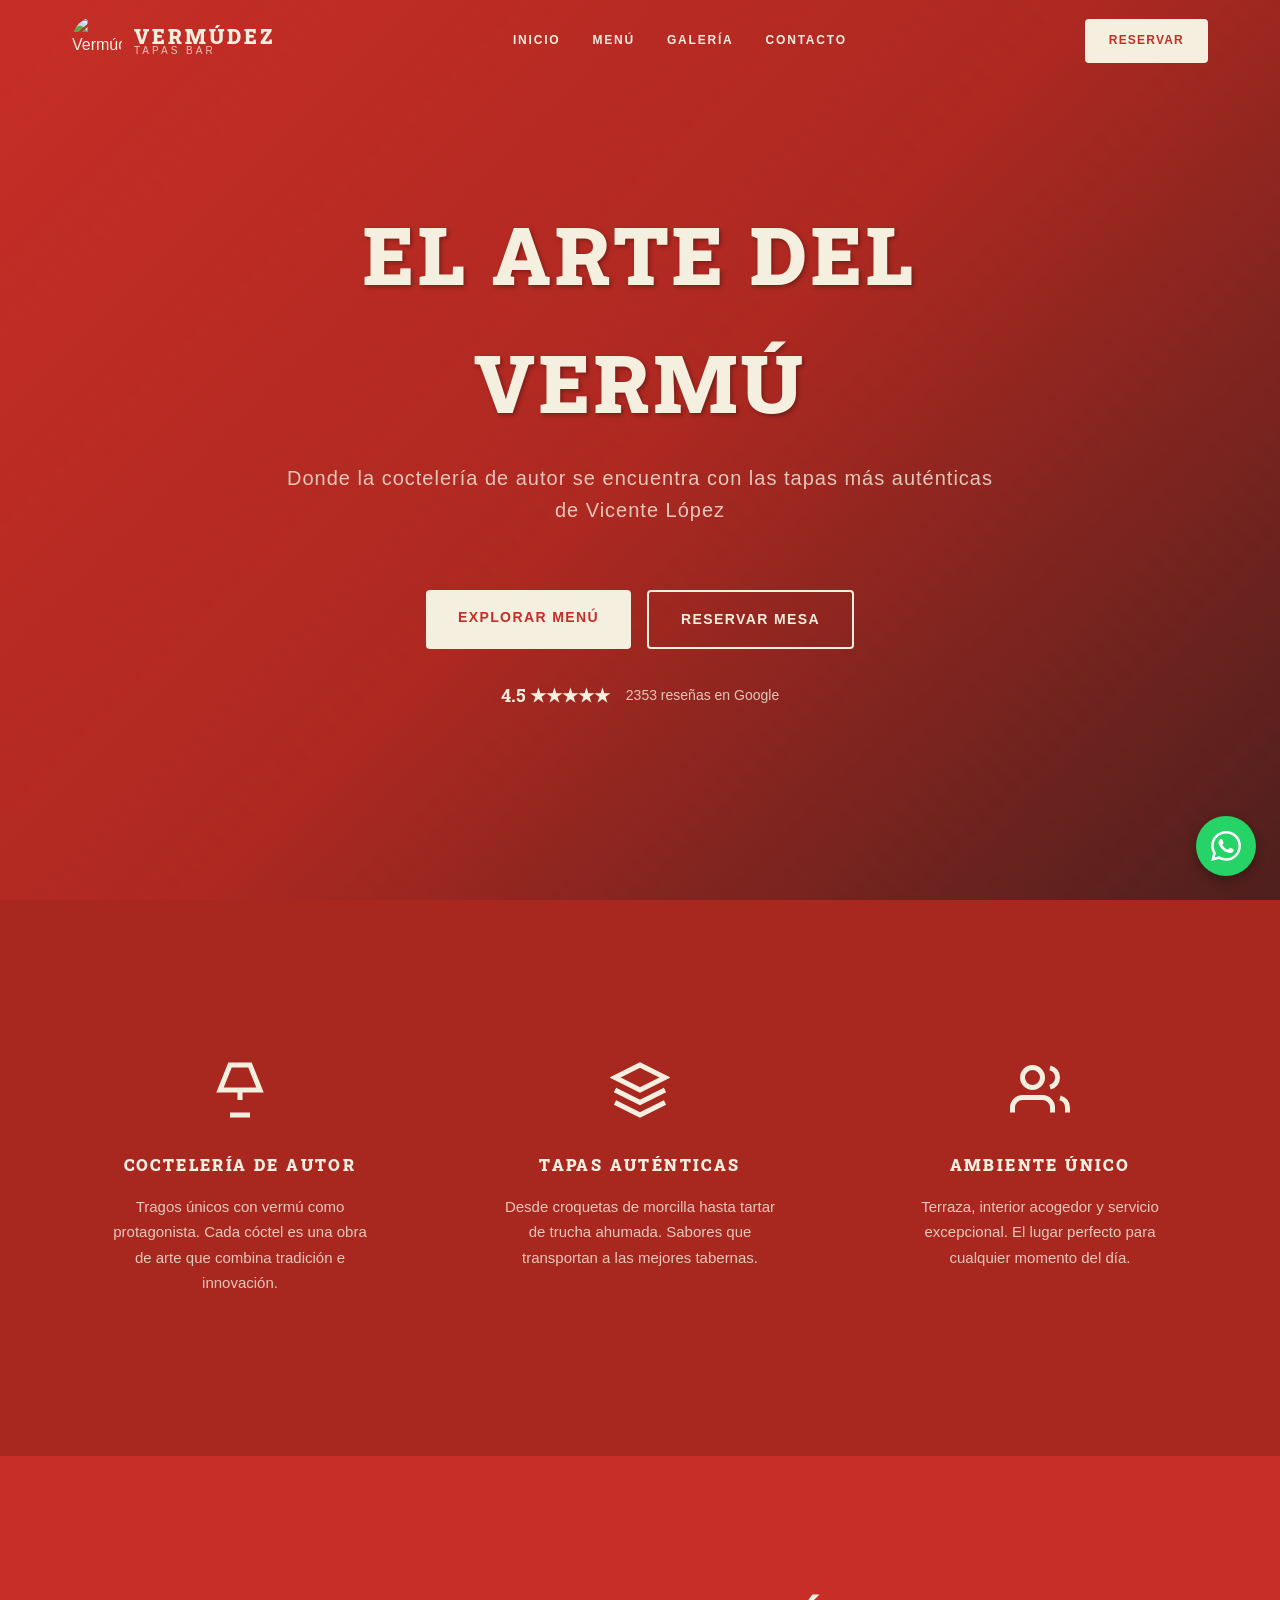
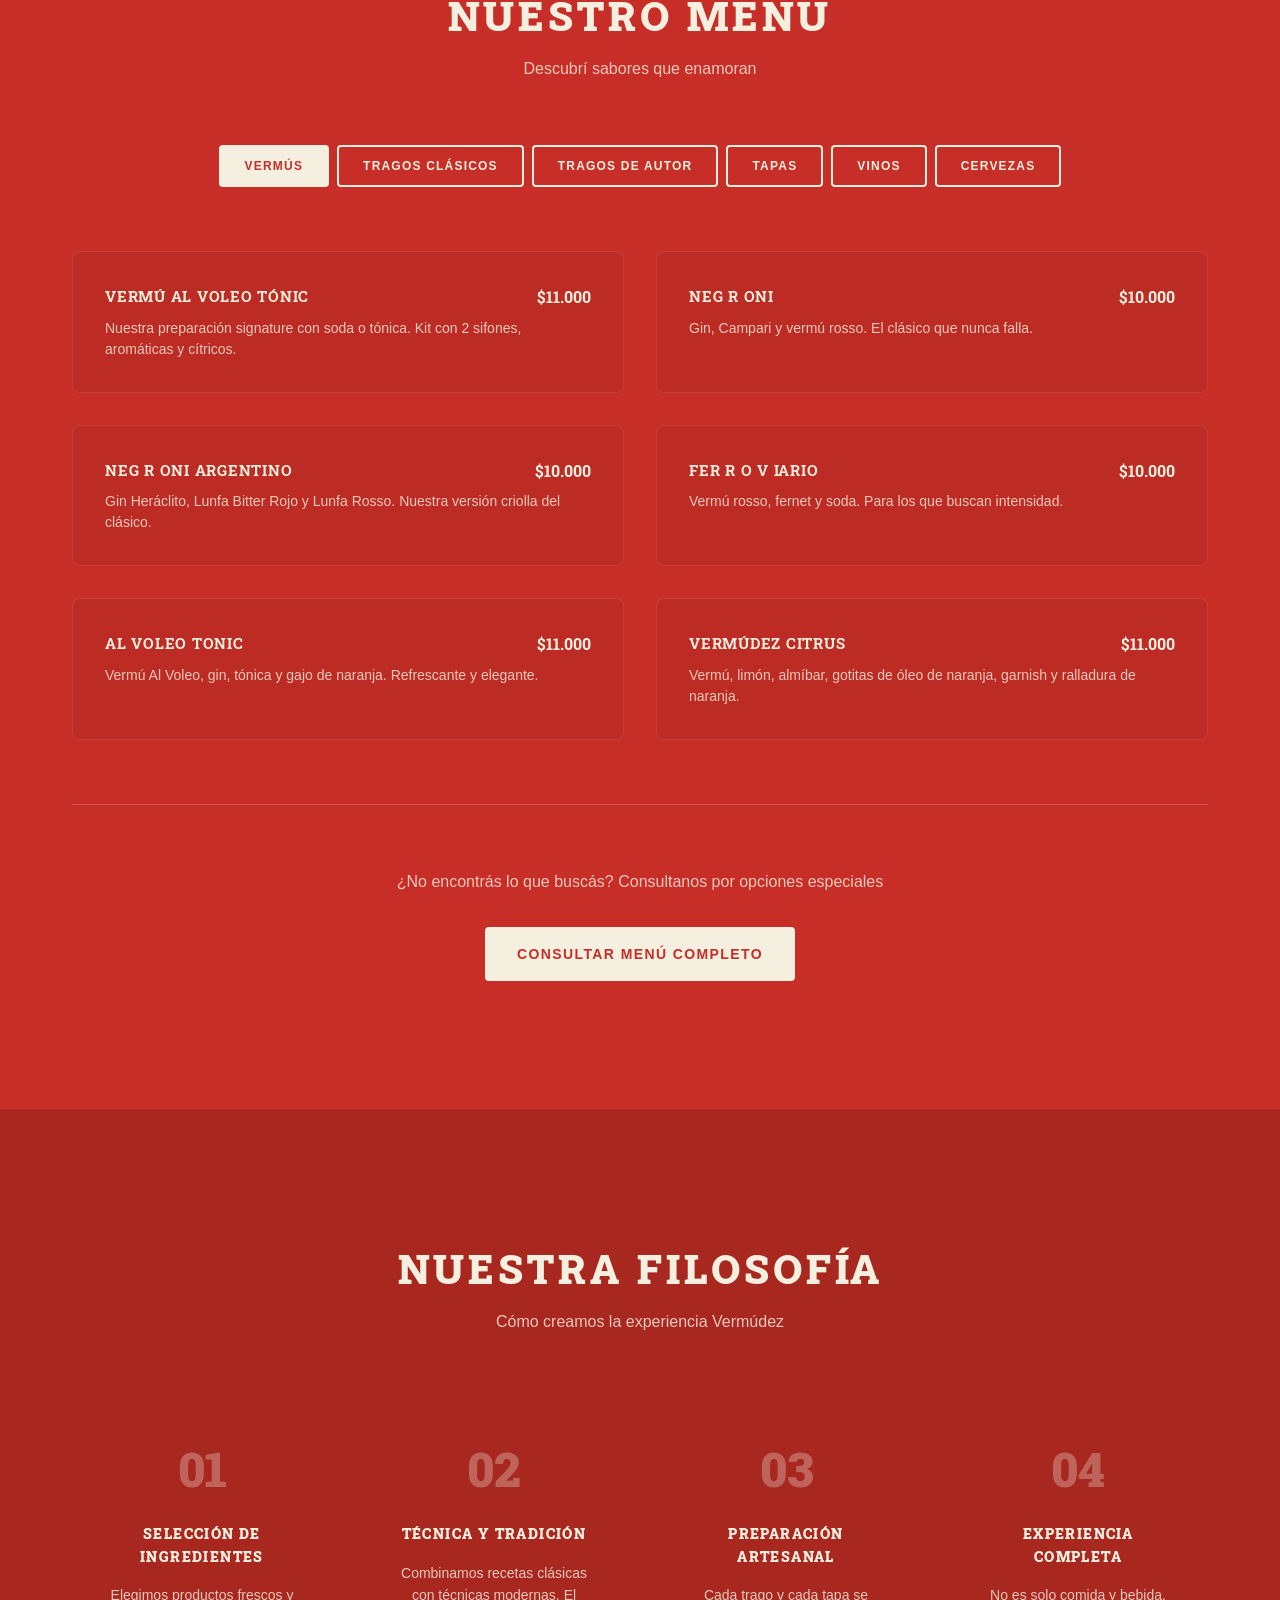
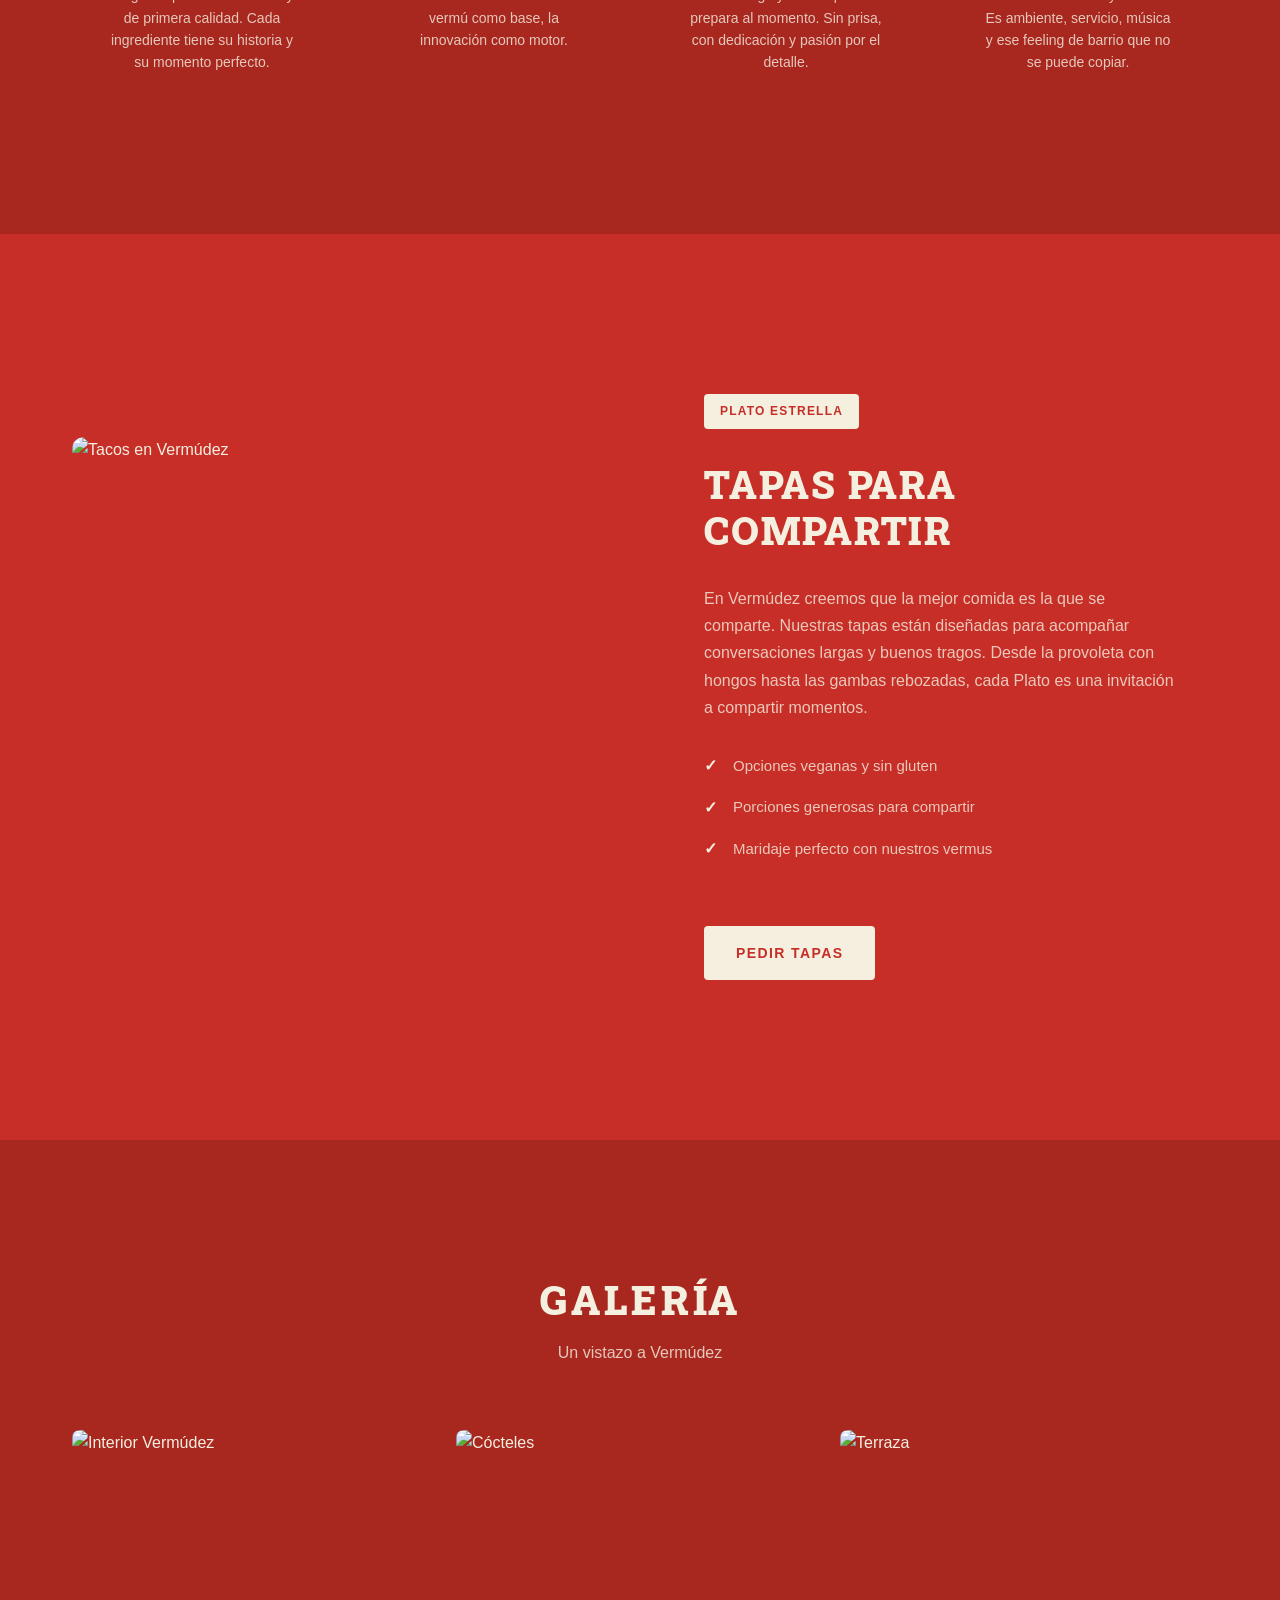
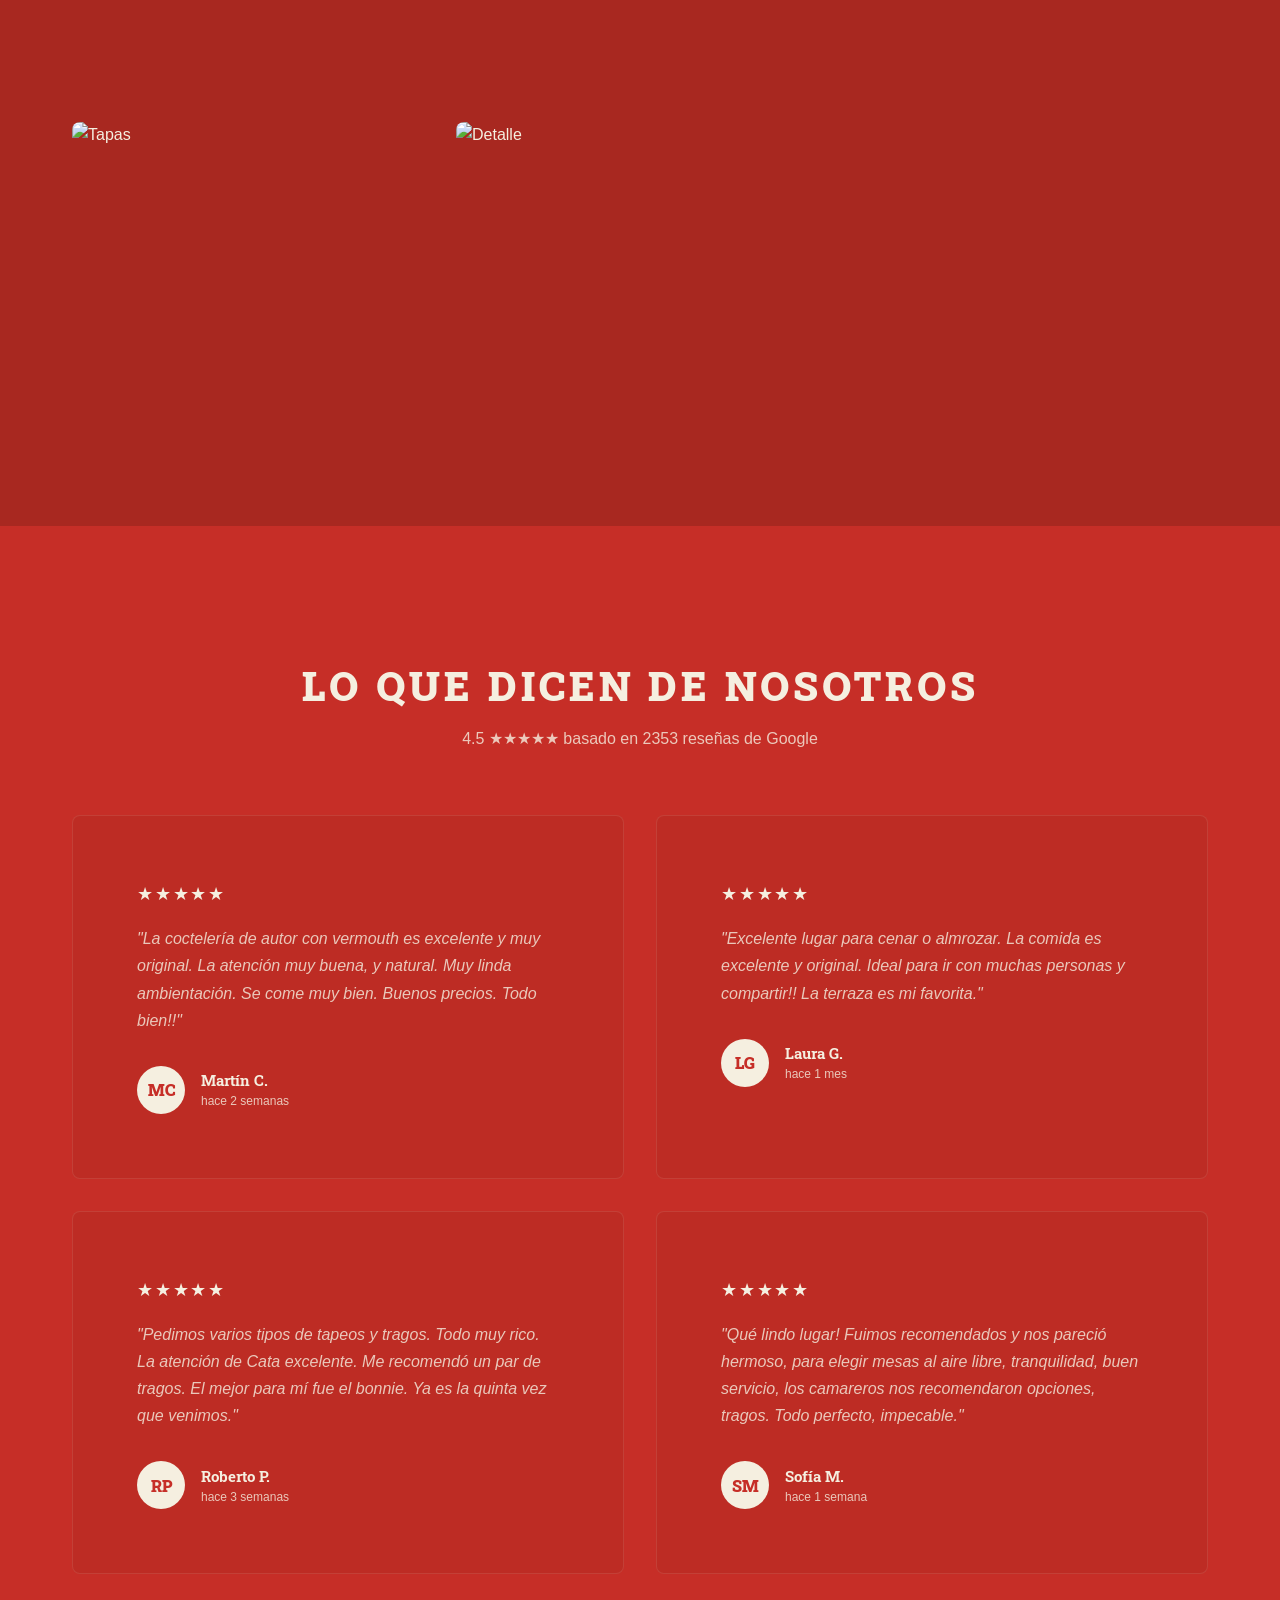
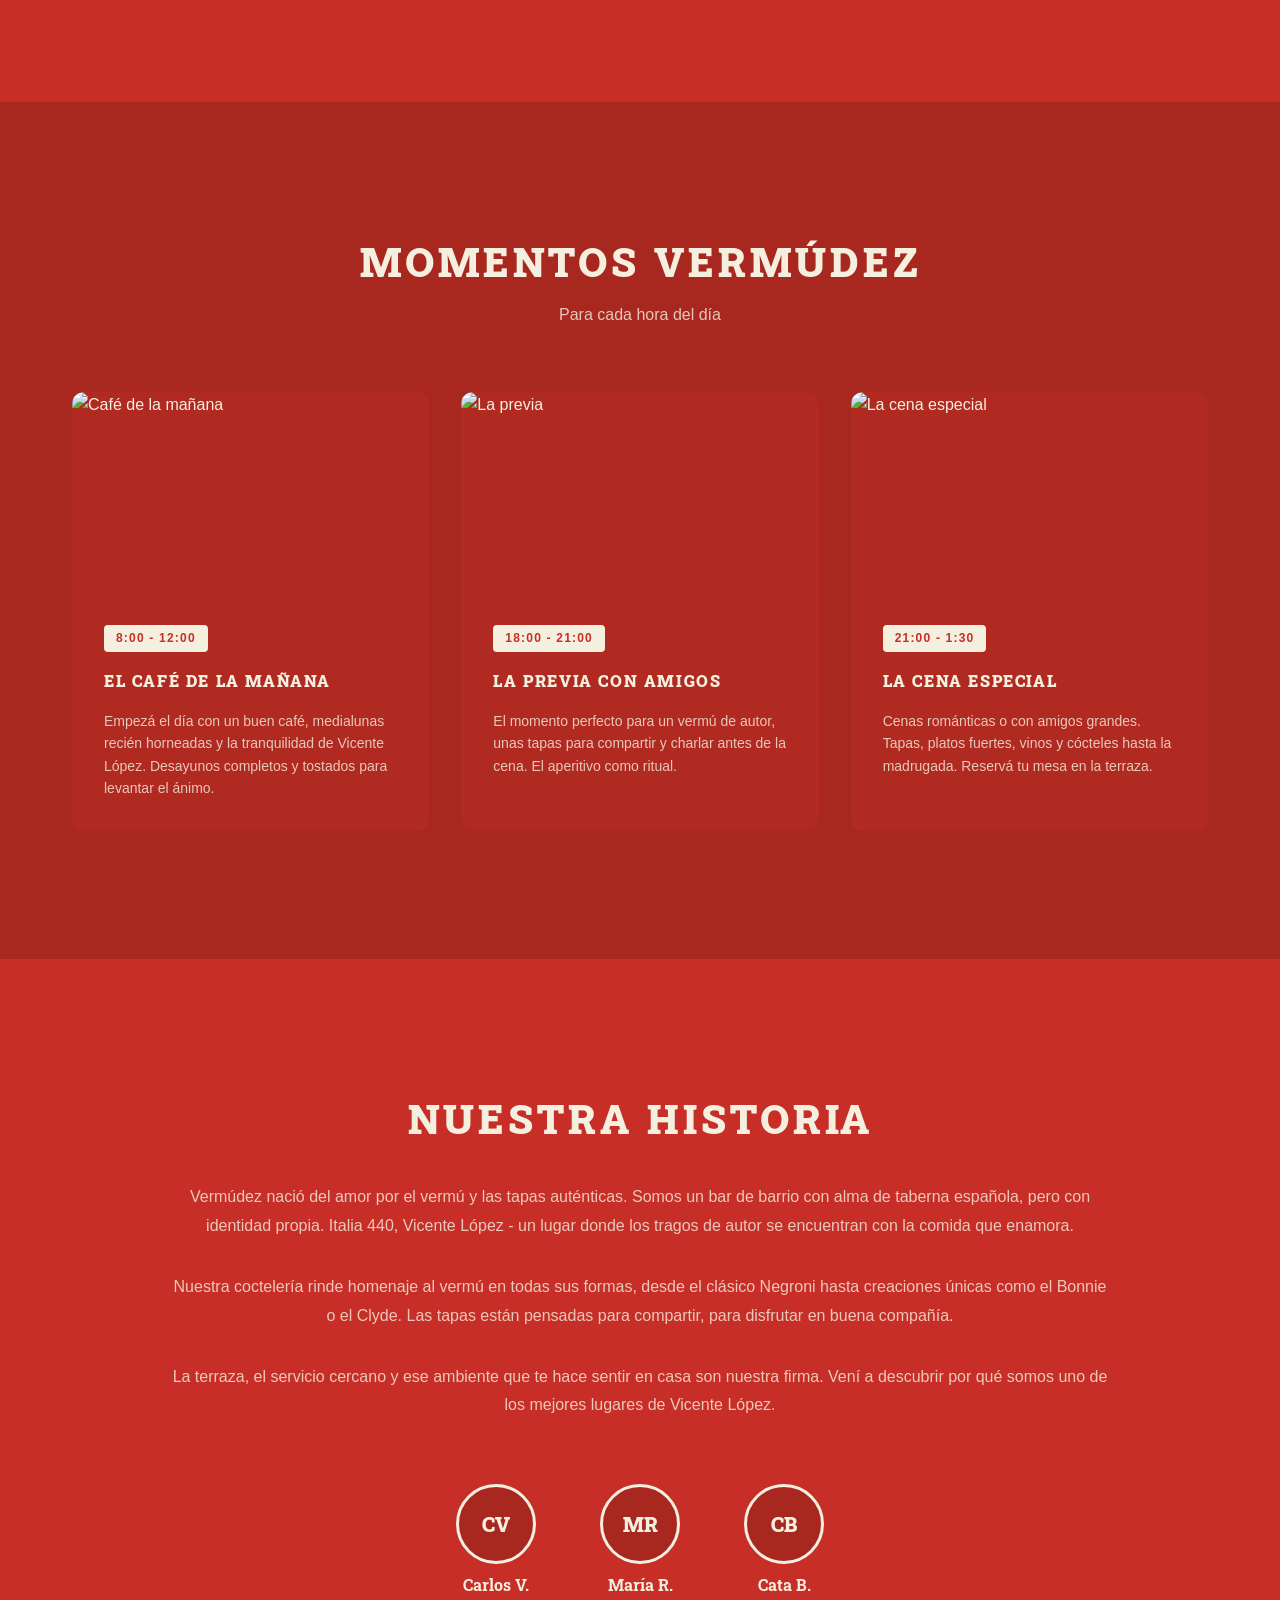
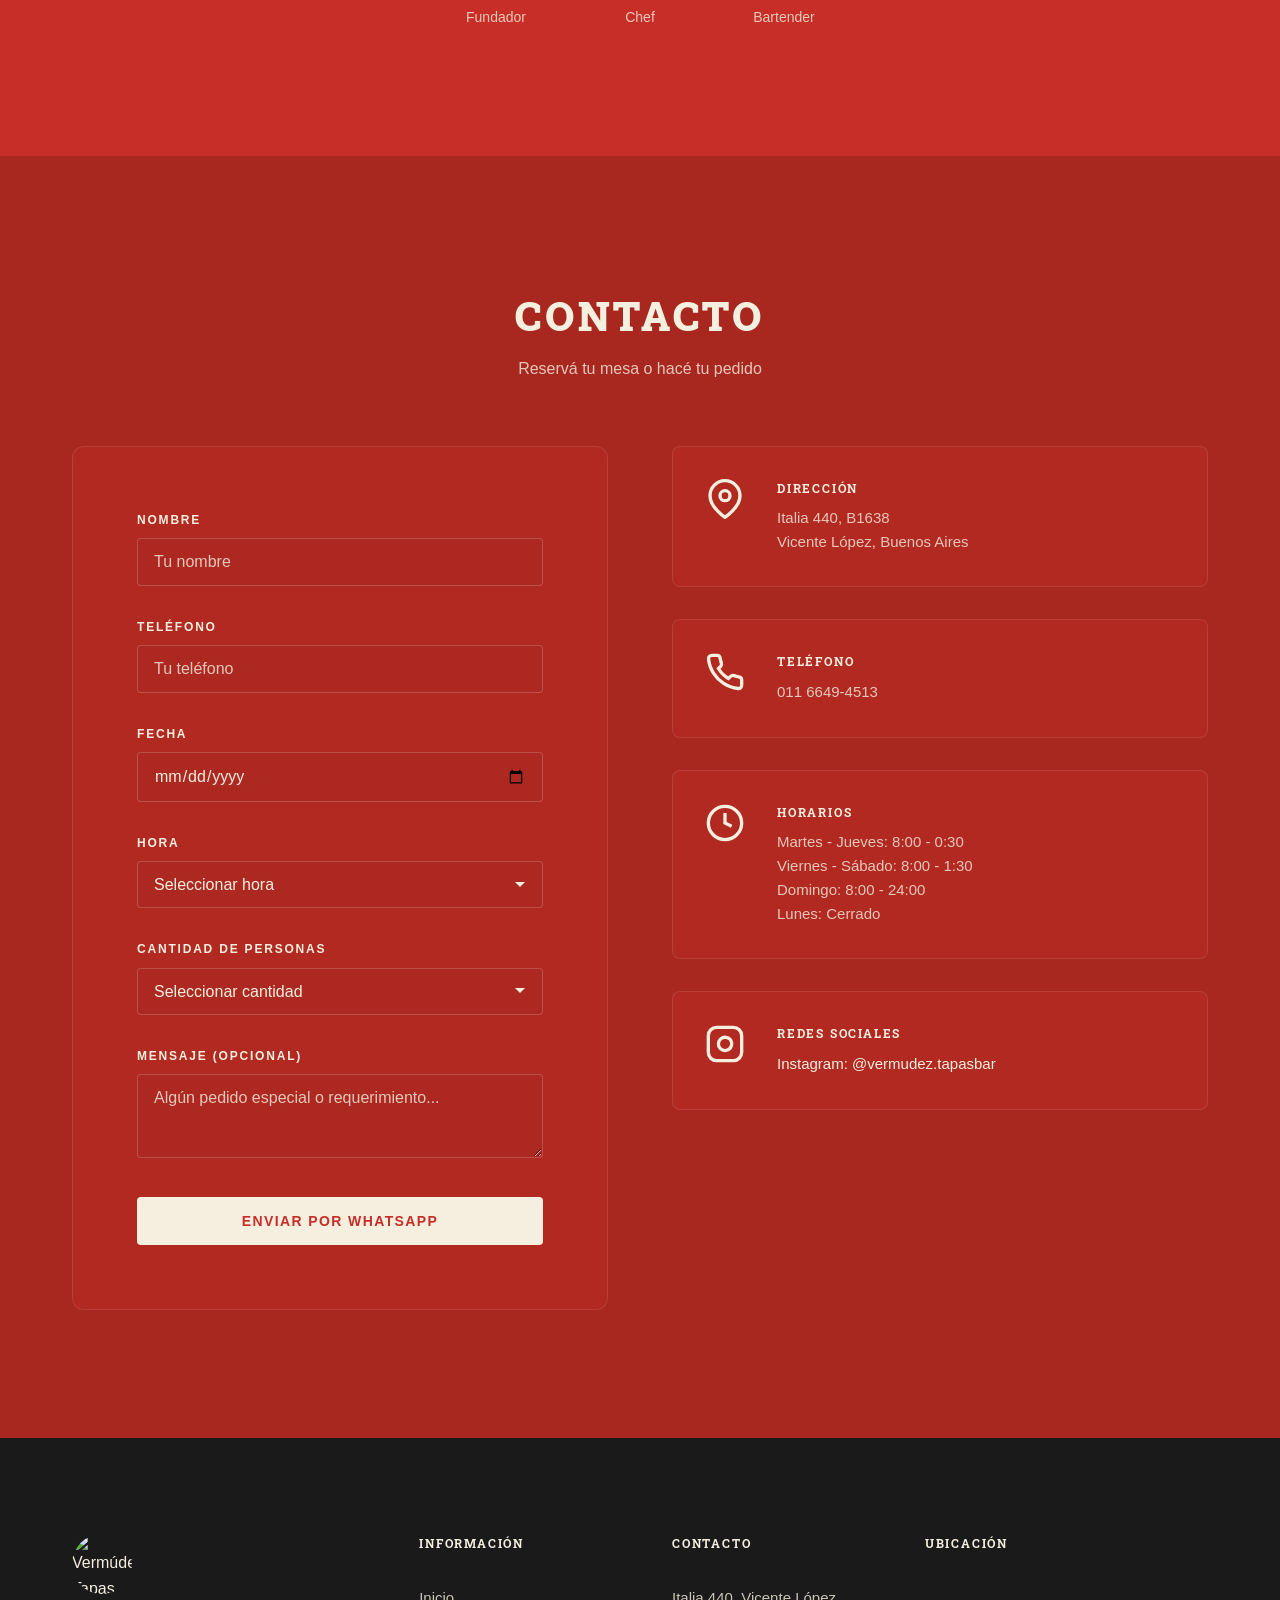
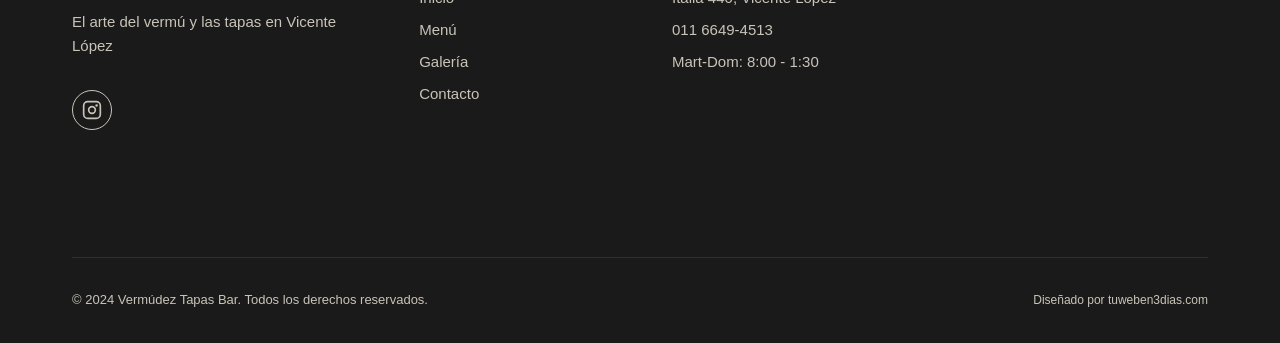
==== commit 956b939d: "Update WhatsApp links with new phone number" ====
--- a/index.html
+++ b/index.html
@@ -33,7 +33,7 @@
                 <a href="#contacto" class="nav-link">CONTACTO</a>
             </nav>
             
-            <a href="https://wa.me/01166494513?text=Hola!%20Quiero%20hacer%20una%20reserva%20en%20Vermúdez%20Tapas%20Bar" class="cta-header" target="_blank">
+            <a href="https://wa.me/5491166494513?text=Hola!%20Quiero%20hacer%20una%20reserva%20en%20Vermúdez%20Tapas%20Bar" class="cta-header" target="_blank">
                 RESERVAR
             </a>
             
@@ -52,7 +52,7 @@
             <a href="#menu" class="mobile-nav-link">MENÚ</a>
             <a href="#galeria" class="mobile-nav-link">GALERÍA</a>
             <a href="#contacto" class="mobile-nav-link">CONTACTO</a>
-            <a href="https://wa.me/01166494513?text=Hola!%20Quiero%20hacer%20una%20reserva%20en%20Vermúdez%20Tapas%20Bar" class="mobile-cta" target="_blank">RESERVAR</a>
+            <a href="https://wa.me/5491166494513?text=Hola!%20Quiero%20hacer%20una%20reserva%20en%20Vermúdez%20Tapas%20Bar" class="mobile-cta" target="_blank">RESERVAR</a>
         </nav>
     </div>
 
@@ -67,7 +67,7 @@
             <p class="hero-subtitle">Donde la coctelería de autor se encuentra con las tapas más auténticas de Vicente López</p>
             <div class="hero-buttons">
                 <a href="#menu" class="btn btn-primary">EXPLORAR MENÚ</a>
-                <a href="https://wa.me/01166494513?text=Hola!%20Quiero%20hacer%20una%20reserva%20para%20esta%20semana" class="btn btn-secondary" target="_blank">RESERVAR MESA</a>
+                <a href="https://wa.me/5491166494513?text=Hola!%20Quiero%20hacer%20una%20reserva%20para%20esta%20semana" class="btn btn-secondary" target="_blank">RESERVAR MESA</a>
             </div>
             <div class="hero-info">
                 <span class="hero-rating">4.5 ★★★★★</span>
@@ -459,7 +459,7 @@
             
             <div class="menu-cta">
                 <p class="menu-cta-text">¿No encontrás lo que buscás? Consultanos por opciones especiales</p>
-                <a href="https://wa.me/01166494513?text=Hola!%20Quiero%20consultar%20por%20el%20menú%20de%20Vermúdez" class="btn btn-primary" target="_blank">CONSULTAR MENÚ COMPLETO</a>
+                <a href="https://wa.me/5491166494513?text=Hola!%20Quiero%20consultar%20por%20el%20menú%20de%20Vermúdez" class="btn btn-primary" target="_blank">CONSULTAR MENÚ COMPLETO</a>
             </div>
         </div>
     </section>
@@ -524,7 +524,7 @@
                         <span class="feature-text">Maridaje perfecto con nuestros vermus</span>
                     </div>
                 </div>
-                <a href="https://wa.me/01166494513?text=Hola!%20Quiero%20hacer%20un%20pedido%20para%20llevar%20de%20tapas" class="btn btn-primary" target="_blank">PEDIR TAPAS</a>
+                <a href="https://wa.me/5491166494513?text=Hola!%20Quiero%20hacer%20un%20pedido%20para%20llevar%20de%20tapas" class="btn btn-primary" target="_blank">PEDIR TAPAS</a>
             </div>
         </div>
     </section>
@@ -903,7 +903,7 @@
     </footer>
 
     <!-- WhatsApp Floating Button -->
-    <a href="https://wa.me/01166494513?text=Hola!%20Quiero%20hacer%20una%20consulta%20a%20Vermúdez%20Tapas%20Bar" class="whatsapp-float" target="_blank" aria-label="WhatsApp">
+    <a href="https://wa.me/5491166494513?text=Hola!%20Quiero%20hacer%20una%20consulta%20a%20Vermúdez%20Tapas%20Bar" class="whatsapp-float" target="_blank" aria-label="WhatsApp">
         <svg viewBox="0 0 24 24" fill="currentColor">
             <path d="M17.472 14.382c-.297-.149-1.758-.867-2.03-.967-.273-.099-.471-.148-.67.15-.197.297-.767.966-.94 1.164-.173.199-.347.223-.644.075-.297-.15-1.255-.463-2.39-1.475-.883-.788-1.48-1.761-1.653-2.059-.173-.297-.018-.458.13-.606.134-.133.298-.347.446-.52.149-.174.198-.298.298-.497.099-.198.05-.371-.025-.52-.075-.149-.669-1.612-.916-2.207-.242-.579-.487-.5-.669-.51-.173-.008-.371-.01-.57-.01-.198 0-.52.074-.792.372-.272.297-1.04 1.016-1.04 2.479 0 1.462 1.065 2.875 1.213 3.074.149.198 2.096 3.2 5.077 4.487.709.306 1.262.489 1.694.625.712.227 1.36.195 1.871.118.571-.085 1.758-.719 2.006-1.413.248-.694.248-1.289.173-1.413-.074-.124-.272-.198-.57-.347m-5.421 7.403h-.004a9.87 9.87 0 01-5.031-1.378l-.361-.214-3.741.982.998-3.648-.235-.374a9.86 9.86 0 01-1.51-5.26c.001-5.45 4.436-9.884 9.888-9.884 2.64 0 5.122 1.03 6.988 2.898a9.825 9.825 0 012.893 6.994c-.003 5.45-4.437 9.884-9.885 9.884m8.413-18.297A11.815 11.815 0 0012.05 0C5.495 0 .16 5.335.157 11.892c0 2.096.547 4.142 1.588 5.945L.057 24l6.305-1.654a11.882 11.882 0 005.683 1.448h.005c6.554 0 11.89-5.335 11.893-11.893a11.821 11.821 0 00-3.48-8.413z"/>
         </svg>
--- a/style.css
+++ b/style.css
@@ -0,0 +1,1456 @@
+/* ==========================================
+   VERMÚDEZ TAPAS BAR - Style Sheet
+   Paleta: Rojo tomate #C62E27 + Crema #F5EFE0
+   ========================================== */
+
+/* CSS Variables */
+:root {
+    --color-primary: #C62E27;
+    --color-primary-dark: #A82820;
+    --color-secondary: #F5EFE0;
+    --color-text: #F5EFE0;
+    --color-text-muted: rgba(245, 239, 224, 0.8);
+    --color-bg-dark: #1a1a1a;
+    --color-white: #ffffff;
+    --color-overlay: rgba(26, 26, 26, 0.7);
+    --color-overlay-light: rgba(198, 46, 39, 0.85);
+    
+    --font-display: 'Roboto Slab', serif;
+    --font-body: 'Roboto Condensed', sans-serif;
+    
+    --spacing-xs: 0.5rem;
+    --spacing-sm: 1rem;
+    --spacing-md: 2rem;
+    --spacing-lg: 4rem;
+    --spacing-xl: 6rem;
+    --spacing-2xl: 8rem;
+    
+    --radius-sm: 4px;
+    --radius-md: 8px;
+    --radius-lg: 12px;
+    
+    --transition-fast: 0.2s ease;
+    --transition-normal: 0.3s ease;
+    --transition-slow: 0.5s ease;
+}
+
+/* Reset & Base */
+*, *::before, *::after {
+    margin: 0;
+    padding: 0;
+    box-sizing: border-box;
+}
+
+html {
+    scroll-behavior: smooth;
+    font-size: 16px;
+}
+
+body {
+    font-family: var(--font-body);
+    background-color: var(--color-primary);
+    color: var(--color-text);
+    line-height: 1.6;
+    overflow-x: hidden;
+}
+
+/* Background texture overlay */
+body::before {
+    content: '';
+    position: fixed;
+    top: 0;
+    left: 0;
+    width: 100%;
+    height: 100%;
+    background: 
+        repeating-linear-gradient(
+            45deg,
+            transparent,
+            transparent 10px,
+            rgba(168, 40, 32, 0.1) 10px,
+            rgba(168, 40, 32, 0.1) 20px
+        );
+    pointer-events: none;
+    z-index: -1;
+}
+
+img {
+    max-width: 100%;
+    height: auto;
+    display: block;
+}
+
+a {
+    text-decoration: none;
+    color: inherit;
+    transition: var(--transition-normal);
+}
+
+/* Container */
+.container {
+    max-width: 1200px;
+    margin: 0 auto;
+    padding: 0 var(--spacing-md);
+}
+
+/* Typography */
+h1, h2, h3, h4, h5, h6 {
+    font-family: var(--font-display);
+    font-weight: 900;
+    letter-spacing: 0.05em;
+    text-transform: uppercase;
+}
+
+/* Buttons */
+.btn {
+    display: inline-block;
+    padding: 1rem 2rem;
+    font-family: var(--font-body);
+    font-size: 0.875rem;
+    font-weight: 700;
+    letter-spacing: 0.1em;
+    text-transform: uppercase;
+    border: none;
+    border-radius: var(--radius-sm);
+    cursor: pointer;
+    transition: var(--transition-normal);
+}
+
+.btn-primary {
+    background-color: var(--color-secondary);
+    color: var(--color-primary);
+}
+
+.btn-primary:hover {
+    background-color: var(--color-white);
+    transform: translateY(-2px);
+    box-shadow: 0 4px 12px rgba(0, 0, 0, 0.2);
+}
+
+.btn-secondary {
+    background-color: transparent;
+    color: var(--color-secondary);
+    border: 2px solid var(--color-secondary);
+}
+
+.btn-secondary:hover {
+    background-color: var(--color-secondary);
+    color: var(--color-primary);
+}
+
+.btn-block {
+    width: 100%;
+    text-align: center;
+}
+
+/* ==========================================
+   HEADER
+   ========================================== */
+.header {
+    position: fixed;
+    top: 0;
+    left: 0;
+    width: 100%;
+    z-index: 1000;
+    padding: 1rem 0;
+    transition: var(--transition-normal);
+}
+
+.header.scrolled {
+    background-color: var(--color-primary);
+    box-shadow: 0 2px 20px rgba(0, 0, 0, 0.3);
+    padding: 0.75rem 0;
+}
+
+.header-container {
+    max-width: 1200px;
+    margin: 0 auto;
+    padding: 0 var(--spacing-md);
+    display: flex;
+    align-items: center;
+    justify-content: space-between;
+}
+
+.logo {
+    display: flex;
+    align-items: center;
+    gap: 0.75rem;
+}
+
+.logo-img {
+    width: 50px;
+    height: 50px;
+    border-radius: 50%;
+    object-fit: cover;
+}
+
+.logo-text {
+    display: flex;
+    flex-direction: column;
+    line-height: 1;
+}
+
+.logo-name {
+    font-family: var(--font-display);
+    font-size: 1.25rem;
+    font-weight: 900;
+    letter-spacing: 0.15em;
+    color: var(--color-secondary);
+}
+
+.logo-subtitle {
+    font-family: var(--font-body);
+    font-size: 0.625rem;
+    font-weight: 400;
+    letter-spacing: 0.3em;
+    color: var(--color-text-muted);
+    text-transform: uppercase;
+}
+
+.nav {
+    display: flex;
+    gap: 2rem;
+}
+
+.nav-link {
+    font-family: var(--font-body);
+    font-size: 0.75rem;
+    font-weight: 700;
+    letter-spacing: 0.15em;
+    color: var(--color-secondary);
+    position: relative;
+}
+
+.nav-link::after {
+    content: '';
+    position: absolute;
+    bottom: -4px;
+    left: 0;
+    width: 0;
+    height: 2px;
+    background-color: var(--color-secondary);
+    transition: var(--transition-normal);
+}
+
+.nav-link:hover::after {
+    width: 100%;
+}
+
+.cta-header {
+    padding: 0.75rem 1.5rem;
+    background-color: var(--color-secondary);
+    color: var(--color-primary);
+    font-family: var(--font-body);
+    font-size: 0.75rem;
+    font-weight: 700;
+    letter-spacing: 0.1em;
+    border-radius: var(--radius-sm);
+    transition: var(--transition-normal);
+}
+
+.cta-header:hover {
+    background-color: var(--color-white);
+    transform: translateY(-2px);
+}
+
+/* Mobile Menu Toggle */
+.menu-toggle {
+    display: none;
+    flex-direction: column;
+    gap: 5px;
+    background: none;
+    border: none;
+    cursor: pointer;
+    padding: 5px;
+}
+
+.menu-bar {
+    width: 25px;
+    height: 2px;
+    background-color: var(--color-secondary);
+    transition: var(--transition-normal);
+}
+
+/* Mobile Menu */
+.mobile-menu {
+    position: fixed;
+    top: 0;
+    left: 0;
+    width: 100%;
+    height: 100vh;
+    background-color: var(--color-primary);
+    z-index: 999;
+    display: flex;
+    align-items: center;
+    justify-content: center;
+    opacity: 0;
+    visibility: hidden;
+    transition: var(--transition-normal);
+}
+
+.mobile-menu.active {
+    opacity: 1;
+    visibility: visible;
+}
+
+.mobile-nav {
+    display: flex;
+    flex-direction: column;
+    align-items: center;
+    gap: 2rem;
+}
+
+.mobile-nav-link {
+    font-family: var(--font-display);
+    font-size: 1.5rem;
+    font-weight: 900;
+    letter-spacing: 0.15em;
+    color: var(--color-secondary);
+}
+
+.mobile-cta {
+    margin-top: 1rem;
+    padding: 1rem 2rem;
+    background-color: var(--color-secondary);
+    color: var(--color-primary);
+    font-family: var(--font-body);
+    font-weight: 700;
+    letter-spacing: 0.1em;
+    border-radius: var(--radius-sm);
+}
+
+/* ==========================================
+   HERO
+   ========================================== */
+.hero {
+    position: relative;
+    height: 100vh;
+    min-height: 600px;
+    display: flex;
+    align-items: center;
+    justify-content: center;
+    overflow: hidden;
+}
+
+.hero-bg {
+    position: absolute;
+    top: 0;
+    left: 0;
+    width: 100%;
+    height: 100%;
+}
+
+.hero-image {
+    width: 100%;
+    height: 100%;
+    object-fit: cover;
+    animation: heroZoom 20s ease-in-out infinite alternate;
+}
+
+@keyframes heroZoom {
+    0% { transform: scale(1); }
+    100% { transform: scale(1.1); }
+}
+
+.hero-overlay {
+    position: absolute;
+    top: 0;
+    left: 0;
+    width: 100%;
+    height: 100%;
+    background: linear-gradient(
+        135deg,
+        rgba(198, 46, 39, 0.9) 0%,
+        rgba(168, 40, 32, 0.8) 50%,
+        rgba(26, 26, 26, 0.7) 100%
+    );
+}
+
+.hero-content {
+    position: relative;
+    z-index: 1;
+    text-align: center;
+    padding: 0 var(--spacing-md);
+    max-width: 800px;
+}
+
+.hero-title {
+    font-size: clamp(2.5rem, 8vw, 5rem);
+    color: var(--color-secondary);
+    margin-bottom: var(--spacing-sm);
+    text-shadow: 2px 2px 4px rgba(0, 0, 0, 0.3);
+    animation: fadeInUp 0.8s ease-out;
+}
+
+.hero-subtitle {
+    font-size: clamp(1rem, 2.5vw, 1.25rem);
+    color: var(--color-text-muted);
+    margin-bottom: var(--spacing-lg);
+    font-weight: 400;
+    letter-spacing: 0.05em;
+    animation: fadeInUp 0.8s ease-out 0.2s backwards;
+}
+
+.hero-buttons {
+    display: flex;
+    gap: var(--spacing-sm);
+    justify-content: center;
+    flex-wrap: wrap;
+    margin-bottom: var(--spacing-md);
+    animation: fadeInUp 0.8s ease-out 0.4s backwards;
+}
+
+.hero-info {
+    display: flex;
+    align-items: center;
+    justify-content: center;
+    gap: var(--spacing-sm);
+    animation: fadeInUp 0.8s ease-out 0.6s backwards;
+}
+
+.hero-rating {
+    font-family: var(--font-display);
+    font-size: 1.125rem;
+    font-weight: 700;
+    color: var(--color-secondary);
+}
+
+.hero-reviews {
+    font-size: 0.875rem;
+    color: var(--color-text-muted);
+}
+
+/* ==========================================
+   INTRO
+   ========================================== */
+.intro {
+    padding: var(--spacing-2xl) 0;
+    background-color: var(--color-primary-dark);
+}
+
+.intro-grid {
+    display: grid;
+    grid-template-columns: repeat(3, 1fr);
+    gap: var(--spacing-lg);
+}
+
+.intro-item {
+    text-align: center;
+    padding: var(--spacing-md);
+}
+
+.intro-icon {
+    width: 60px;
+    height: 60px;
+    margin: 0 auto var(--spacing-md);
+}
+
+.intro-icon svg {
+    width: 100%;
+    height: 100%;
+    stroke: var(--color-secondary);
+}
+
+.intro-title {
+    font-size: 1rem;
+    color: var(--color-secondary);
+    margin-bottom: var(--spacing-sm);
+    letter-spacing: 0.15em;
+}
+
+.intro-text {
+    font-size: 0.9375rem;
+    color: var(--color-text-muted);
+    line-height: 1.7;
+}
+
+/* ==========================================
+   MENU
+   ========================================== */
+.menu {
+    padding: var(--spacing-2xl) 0;
+    background-color: var(--color-primary);
+}
+
+.section-header {
+    text-align: center;
+    margin-bottom: var(--spacing-lg);
+}
+
+.section-title {
+    font-size: clamp(1.75rem, 4vw, 2.5rem);
+    color: var(--color-secondary);
+    margin-bottom: var(--spacing-xs);
+    letter-spacing: 0.1em;
+}
+
+.section-subtitle {
+    font-size: 1rem;
+    color: var(--color-text-muted);
+    font-weight: 400;
+}
+
+/* Menu Tabs */
+.menu-tabs {
+    display: flex;
+    flex-wrap: wrap;
+    justify-content: center;
+    gap: var(--spacing-xs);
+    margin-bottom: var(--spacing-lg);
+}
+
+.menu-tab {
+    padding: 0.75rem 1.5rem;
+    background-color: transparent;
+    border: 2px solid var(--color-secondary);
+    color: var(--color-secondary);
+    font-family: var(--font-body);
+    font-size: 0.75rem;
+    font-weight: 700;
+    letter-spacing: 0.1em;
+    border-radius: var(--radius-sm);
+    cursor: pointer;
+    transition: var(--transition-normal);
+}
+
+.menu-tab:hover,
+.menu-tab.active {
+    background-color: var(--color-secondary);
+    color: var(--color-primary);
+}
+
+/* Menu Content */
+.menu-content {
+    display: none;
+    animation: fadeIn 0.4s ease;
+}
+
+.menu-content.active {
+    display: block;
+}
+
+.menu-grid {
+    display: grid;
+    grid-template-columns: repeat(2, 1fr);
+    gap: var(--spacing-md);
+}
+
+.menu-item {
+    padding: var(--spacing-md);
+    background-color: rgba(168, 40, 32, 0.3);
+    border-radius: var(--radius-md);
+    border: 1px solid rgba(245, 239, 224, 0.1);
+    transition: var(--transition-normal);
+}
+
+.menu-item:hover {
+    background-color: rgba(168, 40, 32, 0.5);
+    transform: translateY(-2px);
+}
+
+.menu-item-header {
+    display: flex;
+    justify-content: space-between;
+    align-items: flex-start;
+    margin-bottom: var(--spacing-xs);
+    gap: var(--spacing-sm);
+}
+
+.menu-item-name {
+    font-family: var(--font-display);
+    font-size: 0.9375rem;
+    font-weight: 700;
+    color: var(--color-secondary);
+    letter-spacing: 0.05em;
+    flex: 1;
+}
+
+.menu-item-price {
+    font-family: var(--font-display);
+    font-size: 1rem;
+    font-weight: 700;
+    color: var(--color-secondary);
+    white-space: nowrap;
+}
+
+.menu-item-desc {
+    font-size: 0.875rem;
+    color: var(--color-text-muted);
+    line-height: 1.5;
+}
+
+/* Menu CTA */
+.menu-cta {
+    text-align: center;
+    margin-top: var(--spacing-lg);
+    padding-top: var(--spacing-lg);
+    border-top: 1px solid rgba(245, 239, 224, 0.2);
+}
+
+.menu-cta-text {
+    font-size: 1rem;
+    color: var(--color-text-muted);
+    margin-bottom: var(--spacing-md);
+}
+
+/* ==========================================
+   PROCESS
+   ========================================== */
+.process {
+    padding: var(--spacing-2xl) 0;
+    background-color: var(--color-primary-dark);
+}
+
+.process-grid {
+    display: grid;
+    grid-template-columns: repeat(4, 1fr);
+    gap: var(--spacing-md);
+}
+
+.process-step {
+    text-align: center;
+    padding: var(--spacing-md);
+}
+
+.process-number {
+    font-family: var(--font-display);
+    font-size: 3rem;
+    font-weight: 900;
+    color: var(--color-secondary);
+    opacity: 0.3;
+    margin-bottom: var(--spacing-sm);
+}
+
+.process-title {
+    font-size: 0.875rem;
+    color: var(--color-secondary);
+    margin-bottom: var(--spacing-sm);
+    letter-spacing: 0.1em;
+}
+
+.process-text {
+    font-size: 0.875rem;
+    color: var(--color-text-muted);
+    line-height: 1.6;
+}
+
+/* ==========================================
+   STAR PRODUCT
+   ========================================== */
+.star-product {
+    padding: var(--spacing-2xl) 0;
+    background-color: var(--color-primary);
+    overflow: hidden;
+}
+
+.star-product-container {
+    max-width: 1200px;
+    margin: 0 auto;
+    padding: 0 var(--spacing-md);
+    display: grid;
+    grid-template-columns: 1fr 1fr;
+    gap: var(--spacing-lg);
+    align-items: center;
+}
+
+.star-product-image {
+    position: relative;
+    border-radius: var(--radius-lg);
+    overflow: hidden;
+}
+
+.star-img {
+    width: 100%;
+    height: 500px;
+    object-fit: cover;
+    transition: var(--transition-slow);
+}
+
+.star-product-image:hover .star-img {
+    transform: scale(1.05);
+}
+
+.star-product-content {
+    padding: var(--spacing-md);
+}
+
+.star-badge {
+    display: inline-block;
+    padding: 0.5rem 1rem;
+    background-color: var(--color-secondary);
+    color: var(--color-primary);
+    font-family: var(--font-body);
+    font-size: 0.75rem;
+    font-weight: 700;
+    letter-spacing: 0.1em;
+    border-radius: var(--radius-sm);
+    margin-bottom: var(--spacing-md);
+}
+
+.star-title {
+    font-size: clamp(1.5rem, 3vw, 2.5rem);
+    color: var(--color-secondary);
+    margin-bottom: var(--spacing-md);
+    line-height: 1.2;
+}
+
+.star-text {
+    font-size: 1rem;
+    color: var(--color-text-muted);
+    line-height: 1.7;
+    margin-bottom: var(--spacing-md);
+}
+
+.star-features {
+    display: flex;
+    flex-direction: column;
+    gap: var(--spacing-sm);
+    margin-bottom: var(--spacing-lg);
+}
+
+.star-feature {
+    display: flex;
+    align-items: center;
+    gap: var(--spacing-sm);
+}
+
+.feature-icon {
+    color: var(--color-secondary);
+    font-weight: 700;
+}
+
+.feature-text {
+    font-size: 0.9375rem;
+    color: var(--color-text-muted);
+}
+
+/* ==========================================
+   GALLERY
+   ========================================== */
+.gallery {
+    padding: var(--spacing-2xl) 0;
+    background-color: var(--color-primary-dark);
+}
+
+.gallery-grid {
+    display: grid;
+    grid-template-columns: repeat(3, 1fr);
+    gap: var(--spacing-sm);
+}
+
+.gallery-item {
+    position: relative;
+    overflow: hidden;
+    border-radius: var(--radius-md);
+    aspect-ratio: 4/3;
+}
+
+.gallery-item img {
+    width: 100%;
+    height: 100%;
+    object-fit: cover;
+    transition: var(--transition-slow);
+}
+
+.gallery-item:hover img {
+    transform: scale(1.1);
+}
+
+.gallery-overlay {
+    position: absolute;
+    top: 0;
+    left: 0;
+    width: 100%;
+    height: 100%;
+    background: linear-gradient(
+        to top,
+        rgba(26, 26, 26, 0.8) 0%,
+        transparent 50%
+    );
+    display: flex;
+    align-items: flex-end;
+    padding: var(--spacing-md);
+    opacity: 0;
+    transition: var(--transition-normal);
+}
+
+.gallery-item:hover .gallery-overlay {
+    opacity: 1;
+}
+
+.gallery-text {
+    font-family: var(--font-display);
+    font-size: 0.875rem;
+    font-weight: 700;
+    letter-spacing: 0.1em;
+    color: var(--color-secondary);
+}
+
+/* ==========================================
+   TESTIMONIALS
+   ========================================== */
+.testimonials {
+    padding: var(--spacing-2xl) 0;
+    background-color: var(--color-primary);
+}
+
+.testimonials-grid {
+    display: grid;
+    grid-template-columns: repeat(2, 1fr);
+    gap: var(--spacing-md);
+}
+
+.testimonial-card {
+    padding: var(--spacing-lg);
+    background-color: rgba(168, 40, 32, 0.3);
+    border-radius: var(--radius-md);
+    border: 1px solid rgba(245, 239, 224, 0.1);
+    transition: var(--transition-normal);
+}
+
+.testimonial-card:hover {
+    background-color: rgba(168, 40, 32, 0.5);
+}
+
+.testimonial-content {
+    margin-bottom: var(--spacing-md);
+}
+
+.testimonial-stars {
+    color: var(--color-secondary);
+    font-size: 1.125rem;
+    margin-bottom: var(--spacing-sm);
+    letter-spacing: 0.1em;
+}
+
+.testimonial-text {
+    font-size: 1rem;
+    color: var(--color-text-muted);
+    line-height: 1.7;
+    font-style: italic;
+}
+
+.testimonial-author {
+    display: flex;
+    align-items: center;
+    gap: var(--spacing-sm);
+}
+
+.author-avatar {
+    width: 48px;
+    height: 48px;
+    background-color: var(--color-secondary);
+    color: var(--color-primary);
+    font-family: var(--font-display);
+    font-size: 1rem;
+    font-weight: 900;
+    border-radius: 50%;
+    display: flex;
+    align-items: center;
+    justify-content: center;
+}
+
+.author-info {
+    display: flex;
+    flex-direction: column;
+}
+
+.author-name {
+    font-family: var(--font-display);
+    font-size: 0.9375rem;
+    font-weight: 700;
+    color: var(--color-secondary);
+}
+
+.author-date {
+    font-size: 0.75rem;
+    color: var(--color-text-muted);
+}
+
+/* ==========================================
+   MOMENTS
+   ========================================== */
+.moments {
+    padding: var(--spacing-2xl) 0;
+    background-color: var(--color-primary-dark);
+}
+
+.moments-grid {
+    display: grid;
+    grid-template-columns: repeat(3, 1fr);
+    gap: var(--spacing-md);
+}
+
+.moment-card {
+    background-color: rgba(198, 46, 39, 0.3);
+    border-radius: var(--radius-lg);
+    overflow: hidden;
+    transition: var(--transition-normal);
+}
+
+.moment-card:hover {
+    transform: translateY(-5px);
+    box-shadow: 0 10px 30px rgba(0, 0, 0, 0.2);
+}
+
+.moment-image {
+    height: 200px;
+    overflow: hidden;
+}
+
+.moment-image img {
+    width: 100%;
+    height: 100%;
+    object-fit: cover;
+    transition: var(--transition-slow);
+}
+
+.moment-card:hover .moment-image img {
+    transform: scale(1.1);
+}
+
+.moment-content {
+    padding: var(--spacing-md);
+}
+
+.moment-time {
+    display: inline-block;
+    padding: 0.25rem 0.75rem;
+    background-color: var(--color-secondary);
+    color: var(--color-primary);
+    font-family: var(--font-body);
+    font-size: 0.75rem;
+    font-weight: 700;
+    letter-spacing: 0.1em;
+    border-radius: var(--radius-sm);
+    margin-bottom: var(--spacing-sm);
+}
+
+.moment-title {
+    font-size: 1rem;
+    color: var(--color-secondary);
+    margin-bottom: var(--spacing-sm);
+    letter-spacing: 0.1em;
+}
+
+.moment-text {
+    font-size: 0.875rem;
+    color: var(--color-text-muted);
+    line-height: 1.6;
+}
+
+/* ==========================================
+   HISTORY
+   ========================================== */
+.history {
+    padding: var(--spacing-2xl) 0;
+    background-color: var(--color-primary);
+}
+
+.history-container {
+    max-width: 1000px;
+    margin: 0 auto;
+    padding: 0 var(--spacing-md);
+}
+
+.history-content {
+    text-align: center;
+    margin-bottom: var(--spacing-lg);
+}
+
+.history-content .section-title {
+    margin-bottom: var(--spacing-md);
+}
+
+.history-text {
+    font-size: 1rem;
+    color: var(--color-text-muted);
+    line-height: 1.8;
+    margin-bottom: var(--spacing-md);
+}
+
+.history-team {
+    display: flex;
+    justify-content: center;
+    gap: var(--spacing-lg);
+}
+
+.team-member {
+    display: flex;
+    flex-direction: column;
+    align-items: center;
+    gap: var(--spacing-xs);
+}
+
+.member-avatar {
+    width: 80px;
+    height: 80px;
+    background-color: var(--color-primary-dark);
+    color: var(--color-secondary);
+    font-family: var(--font-display);
+    font-size: 1.25rem;
+    font-weight: 900;
+    border-radius: 50%;
+    display: flex;
+    align-items: center;
+    justify-content: center;
+    border: 3px solid var(--color-secondary);
+}
+
+.member-name {
+    font-family: var(--font-display);
+    font-size: 1rem;
+    font-weight: 700;
+    color: var(--color-secondary);
+}
+
+.member-role {
+    font-size: 0.875rem;
+    color: var(--color-text-muted);
+}
+
+/* ==========================================
+   CONTACT
+   ========================================== */
+.contact {
+    padding: var(--spacing-2xl) 0;
+    background-color: var(--color-primary-dark);
+}
+
+.contact-grid {
+    display: grid;
+    grid-template-columns: 1fr 1fr;
+    gap: var(--spacing-lg);
+}
+
+.contact-form {
+    background-color: rgba(198, 46, 39, 0.3);
+    padding: var(--spacing-lg);
+    border-radius: var(--radius-lg);
+    border: 1px solid rgba(245, 239, 224, 0.1);
+}
+
+.form-group {
+    margin-bottom: var(--spacing-md);
+}
+
+.form-group label {
+    display: block;
+    font-family: var(--font-body);
+    font-size: 0.75rem;
+    font-weight: 700;
+    letter-spacing: 0.15em;
+    color: var(--color-secondary);
+    margin-bottom: var(--spacing-xs);
+}
+
+.form-group input,
+.form-group select,
+.form-group textarea {
+    width: 100%;
+    padding: 0.875rem 1rem;
+    background-color: rgba(168, 40, 32, 0.5);
+    border: 1px solid rgba(245, 239, 224, 0.2);
+    border-radius: var(--radius-sm);
+    color: var(--color-secondary);
+    font-family: var(--font-body);
+    font-size: 1rem;
+    transition: var(--transition-normal);
+}
+
+.form-group input::placeholder,
+.form-group textarea::placeholder {
+    color: var(--color-text-muted);
+}
+
+.form-group input:focus,
+.form-group select:focus,
+.form-group textarea:focus {
+    outline: none;
+    border-color: var(--color-secondary);
+    background-color: rgba(168, 40, 32, 0.7);
+}
+
+.form-group select {
+    cursor: pointer;
+    appearance: none;
+    background-image: url("data:image/svg+xml,%3Csvg xmlns='http://www.w3.org/2000/svg' width='12' height='12' viewBox='0 0 12 12'%3E%3Cpath fill='%23F5EFE0' d='M6 8L1 3h10z'/%3E%3C/svg%3E");
+    background-repeat: no-repeat;
+    background-position: right 1rem center;
+}
+
+.form-group select option {
+    background-color: var(--color-primary);
+    color: var(--color-secondary);
+}
+
+/* Contact Info */
+.contact-info {
+    display: flex;
+    flex-direction: column;
+    gap: var(--spacing-md);
+}
+
+.info-card {
+    display: flex;
+    gap: var(--spacing-md);
+    padding: var(--spacing-md);
+    background-color: rgba(198, 46, 39, 0.3);
+    border-radius: var(--radius-md);
+    border: 1px solid rgba(245, 239, 224, 0.1);
+}
+
+.info-icon {
+    width: 40px;
+    height: 40px;
+    flex-shrink: 0;
+}
+
+.info-icon svg {
+    width: 100%;
+    height: 100%;
+    stroke: var(--color-secondary);
+}
+
+.info-title {
+    font-family: var(--font-display);
+    font-size: 0.75rem;
+    font-weight: 700;
+    letter-spacing: 0.15em;
+    color: var(--color-secondary);
+    margin-bottom: var(--spacing-xs);
+}
+
+.info-text {
+    font-size: 0.9375rem;
+    color: var(--color-text-muted);
+    line-height: 1.6;
+}
+
+.info-text.social-link {
+    color: var(--color-secondary);
+}
+
+.info-text.social-link:hover {
+    text-decoration: underline;
+}
+
+/* ==========================================
+   FOOTER
+   ========================================== */
+.footer {
+    padding: var(--spacing-xl) 0 var(--spacing-md);
+    background-color: var(--color-bg-dark);
+}
+
+.footer-grid {
+    display: grid;
+    grid-template-columns: 1.5fr 1fr 1fr 1.5fr;
+    gap: var(--spacing-lg);
+    margin-bottom: var(--spacing-lg);
+}
+
+.footer-logo-img {
+    width: 60px;
+    height: 60px;
+    border-radius: 50%;
+    object-fit: cover;
+    margin-bottom: var(--spacing-sm);
+}
+
+.footer-tagline {
+    font-size: 0.9375rem;
+    color: var(--color-text-muted);
+    margin-bottom: var(--spacing-md);
+}
+
+.footer-social {
+    display: flex;
+    gap: var(--spacing-sm);
+}
+
+.social-icon {
+    width: 40px;
+    height: 40px;
+    display: flex;
+    align-items: center;
+    justify-content: center;
+    border: 1px solid var(--color-text-muted);
+    border-radius: 50%;
+    color: var(--color-text-muted);
+    transition: var(--transition-normal);
+}
+
+.social-icon:hover {
+    border-color: var(--color-secondary);
+    color: var(--color-secondary);
+    background-color: rgba(245, 239, 224, 0.1);
+}
+
+.social-icon svg {
+    width: 20px;
+    height: 20px;
+}
+
+.footer-title {
+    font-family: var(--font-display);
+    font-size: 0.75rem;
+    font-weight: 700;
+    letter-spacing: 0.15em;
+    color: var(--color-secondary);
+    margin-bottom: var(--spacing-md);
+}
+
+.footer-links {
+    list-style: none;
+}
+
+.footer-links li {
+    margin-bottom: var(--spacing-xs);
+}
+
+.footer-links a,
+.footer-links li {
+    font-size: 0.9375rem;
+    color: var(--color-text-muted);
+    transition: var(--transition-normal);
+}
+
+.footer-links a:hover {
+    color: var(--color-secondary);
+}
+
+.footer-map iframe {
+    border-radius: var(--radius-md);
+}
+
+.footer-bottom {
+    padding-top: var(--spacing-md);
+    border-top: 1px solid rgba(245, 239, 224, 0.1);
+    display: flex;
+    justify-content: space-between;
+    align-items: center;
+}
+
+.copyright {
+    font-size: 0.8125rem;
+    color: var(--color-text-muted);
+}
+
+.footer-credit {
+    font-size: 0.75rem;
+    color: var(--color-text-muted);
+}
+
+.footer-credit:hover {
+    color: var(--color-secondary);
+}
+
+/* ==========================================
+   WHATSAPP FLOATING BUTTON
+   ========================================== */
+.whatsapp-float {
+    position: fixed;
+    bottom: 24px;
+    right: 24px;
+    width: 60px;
+    height: 60px;
+    background-color: #25d366;
+    border-radius: 50%;
+    display: flex;
+    align-items: center;
+    justify-content: center;
+    box-shadow: 0 4px 12px rgba(0, 0, 0, 0.3);
+    z-index: 999;
+    animation: pulse 2s infinite;
+    transition: var(--transition-normal);
+}
+
+.whatsapp-float:hover {
+    transform: scale(1.1);
+    box-shadow: 0 6px 20px rgba(0, 0, 0, 0.4);
+}
+
+.whatsapp-float svg {
+    width: 30px;
+    height: 30px;
+    fill: white;
+}
+
+@keyframes pulse {
+    0% { box-shadow: 0 0 0 0 rgba(37, 211, 102, 0.5); }
+    70% { box-shadow: 0 0 0 15px rgba(37, 211, 102, 0); }
+    100% { box-shadow: 0 0 0 0 rgba(37, 211, 102, 0); }
+}
+
+/* ==========================================
+   ANIMATIONS
+   ========================================== */
+@keyframes fadeIn {
+    from { opacity: 0; }
+    to { opacity: 1; }
+}
+
+@keyframes fadeInUp {
+    from {
+        opacity: 0;
+        transform: translateY(30px);
+    }
+    to {
+        opacity: 1;
+        transform: translateY(0);
+    }
+}
+
+.fade-in-up {
+    opacity: 0;
+    transform: translateY(30px);
+    transition: opacity 0.6s ease, transform 0.6s ease;
+}
+
+.fade-in-up.visible {
+    opacity: 1;
+    transform: translateY(0);
+}
+
+/* ==========================================
+   RESPONSIVE
+   ========================================== */
+
+/* Tablet */
+@media (max-width: 1024px) {
+    .nav {
+        display: none;
+    }
+    
+    .cta-header {
+        display: none;
+    }
+    
+    .menu-toggle {
+        display: flex;
+    }
+    
+    .intro-grid {
+        grid-template-columns: repeat(3, 1fr);
+        gap: var(--spacing-md);
+    }
+    
+    .process-grid {
+        grid-template-columns: repeat(2, 1fr);
+    }
+    
+    .star-product-container {
+        grid-template-columns: 1fr;
+        gap: var(--spacing-lg);
+    }
+    
+    .star-product-image {
+        order: -1;
+    }
+    
+    .star-img {
+        height: 400px;
+    }
+    
+    .footer-grid {
+        grid-template-columns: repeat(2, 1fr);
+    }
+}
+
+/* Mobile */
+@media (max-width: 768px) {
+    :root {
+        --spacing-lg: 3rem;
+        --spacing-xl: 4rem;
+        --spacing-2xl: 5rem;
+    }
+    
+    .intro-grid {
+        grid-template-columns: 1fr;
+    }
+    
+    .menu-grid {
+        grid-template-columns: 1fr;
+    }
+    
+    .menu-tabs {
+        gap: 0.5rem;
+    }
+    
+    .menu-tab {
+        padding: 0.5rem 1rem;
+        font-size: 0.6875rem;
+    }
+    
+    .process-grid {
+        grid-template-columns: 1fr;
+    }
+    
+    .gallery-grid {
+        grid-template-columns: repeat(2, 1fr);
+    }
+    
+    .testimonials-grid {
+        grid-template-columns: 1fr;
+    }
+    
+    .moments-grid {
+        grid-template-columns: 1fr;
+    }
+    
+    .contact-grid {
+        grid-template-columns: 1fr;
+    }
+    
+    .footer-grid {
+        grid-template-columns: 1fr;
+    }
+    
+    .footer-bottom {
+        flex-direction: column;
+        gap: var(--spacing-sm);
+        text-align: center;
+    }
+    
+    .hero-title {
+        font-size: 2.5rem;
+    }
+    
+    .hero-buttons {
+        flex-direction: column;
+        align-items: center;
+    }
+    
+    .whatsapp-float {
+        bottom: 16px;
+        right: 16px;
+        width: 56px;
+        height: 56px;
+    }
+    
+    .whatsapp-float svg {
+        width: 28px;
+        height: 28px;
+    }
+}
+
+/* Small Mobile */
+@media (max-width: 480px) {
+    .gallery-grid {
+        grid-template-columns: 1fr;
+    }
+    
+    .history-team {
+        flex-direction: column;
+        align-items: center;
+    }
+    
+    .testimonial-card {
+        padding: var(--spacing-md);
+    }
+    
+    .contact-form {
+        padding: var(--spacing-md);
+    }
+}
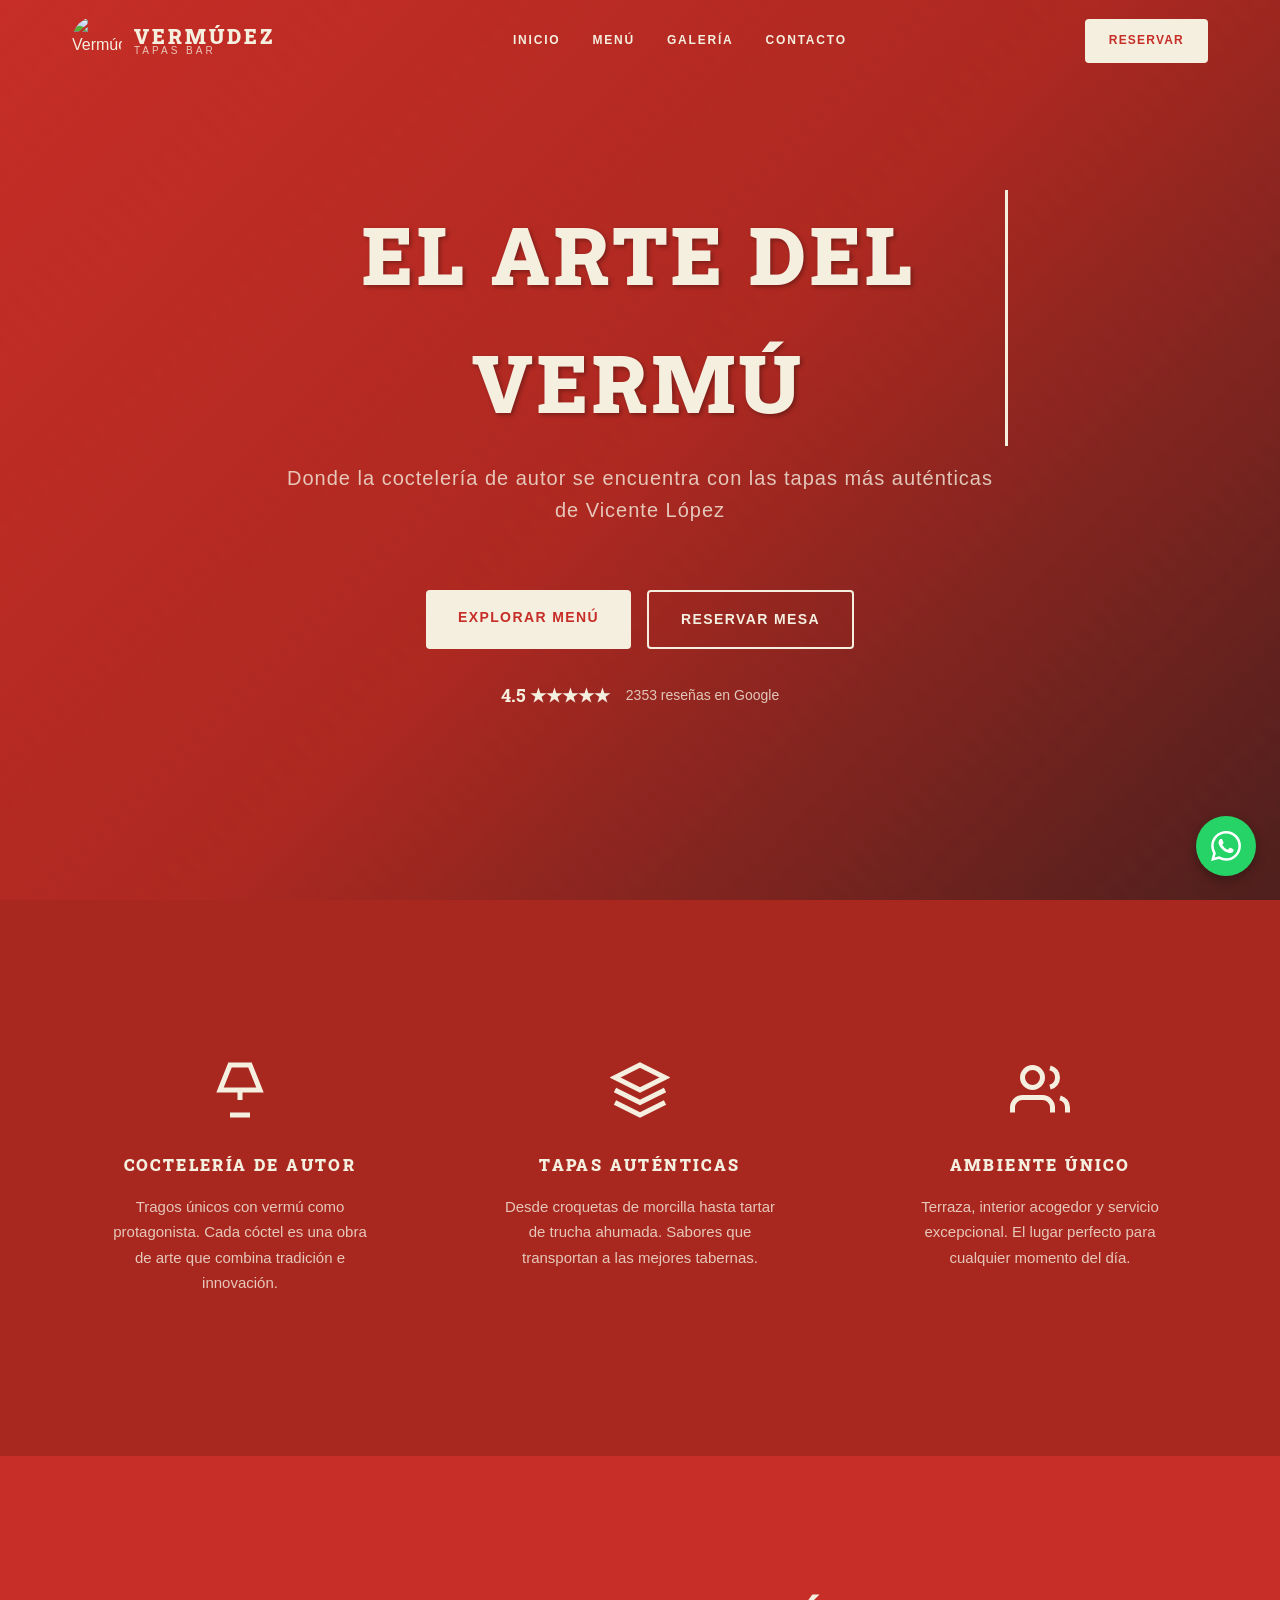
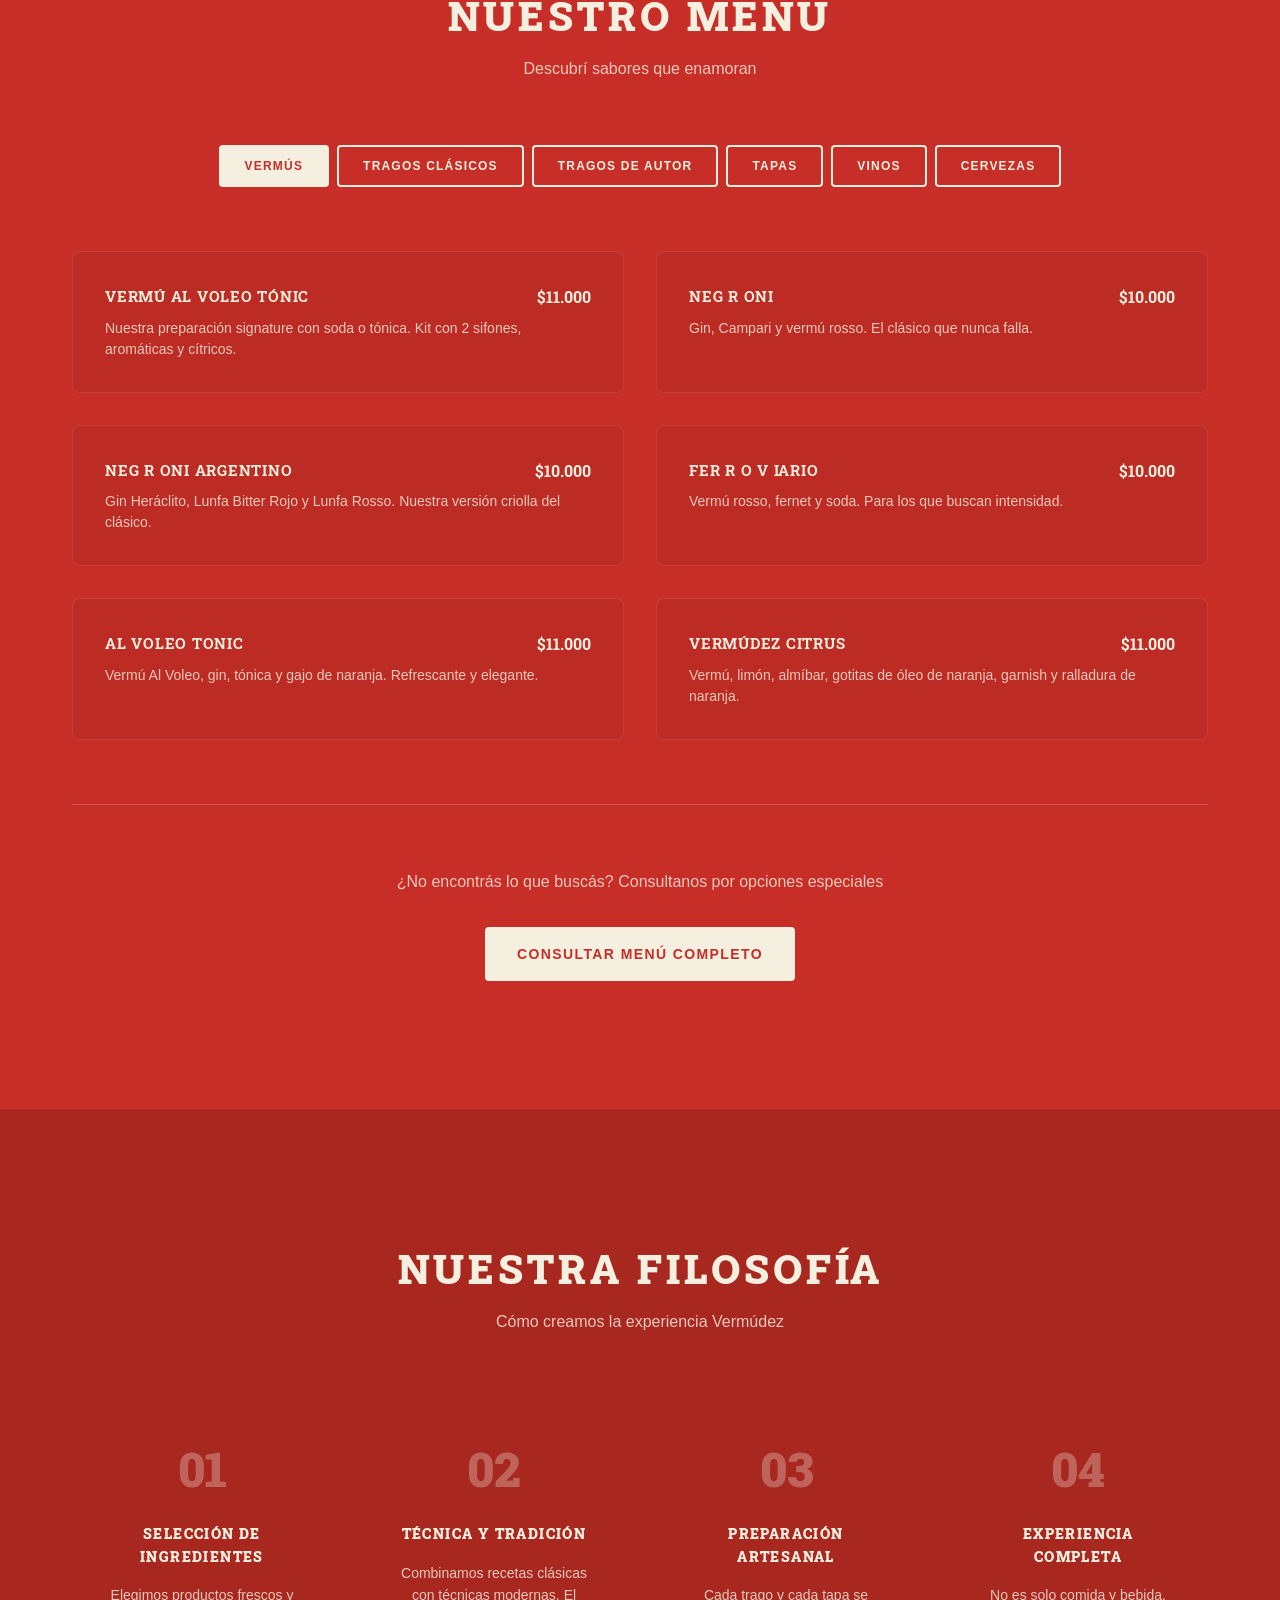
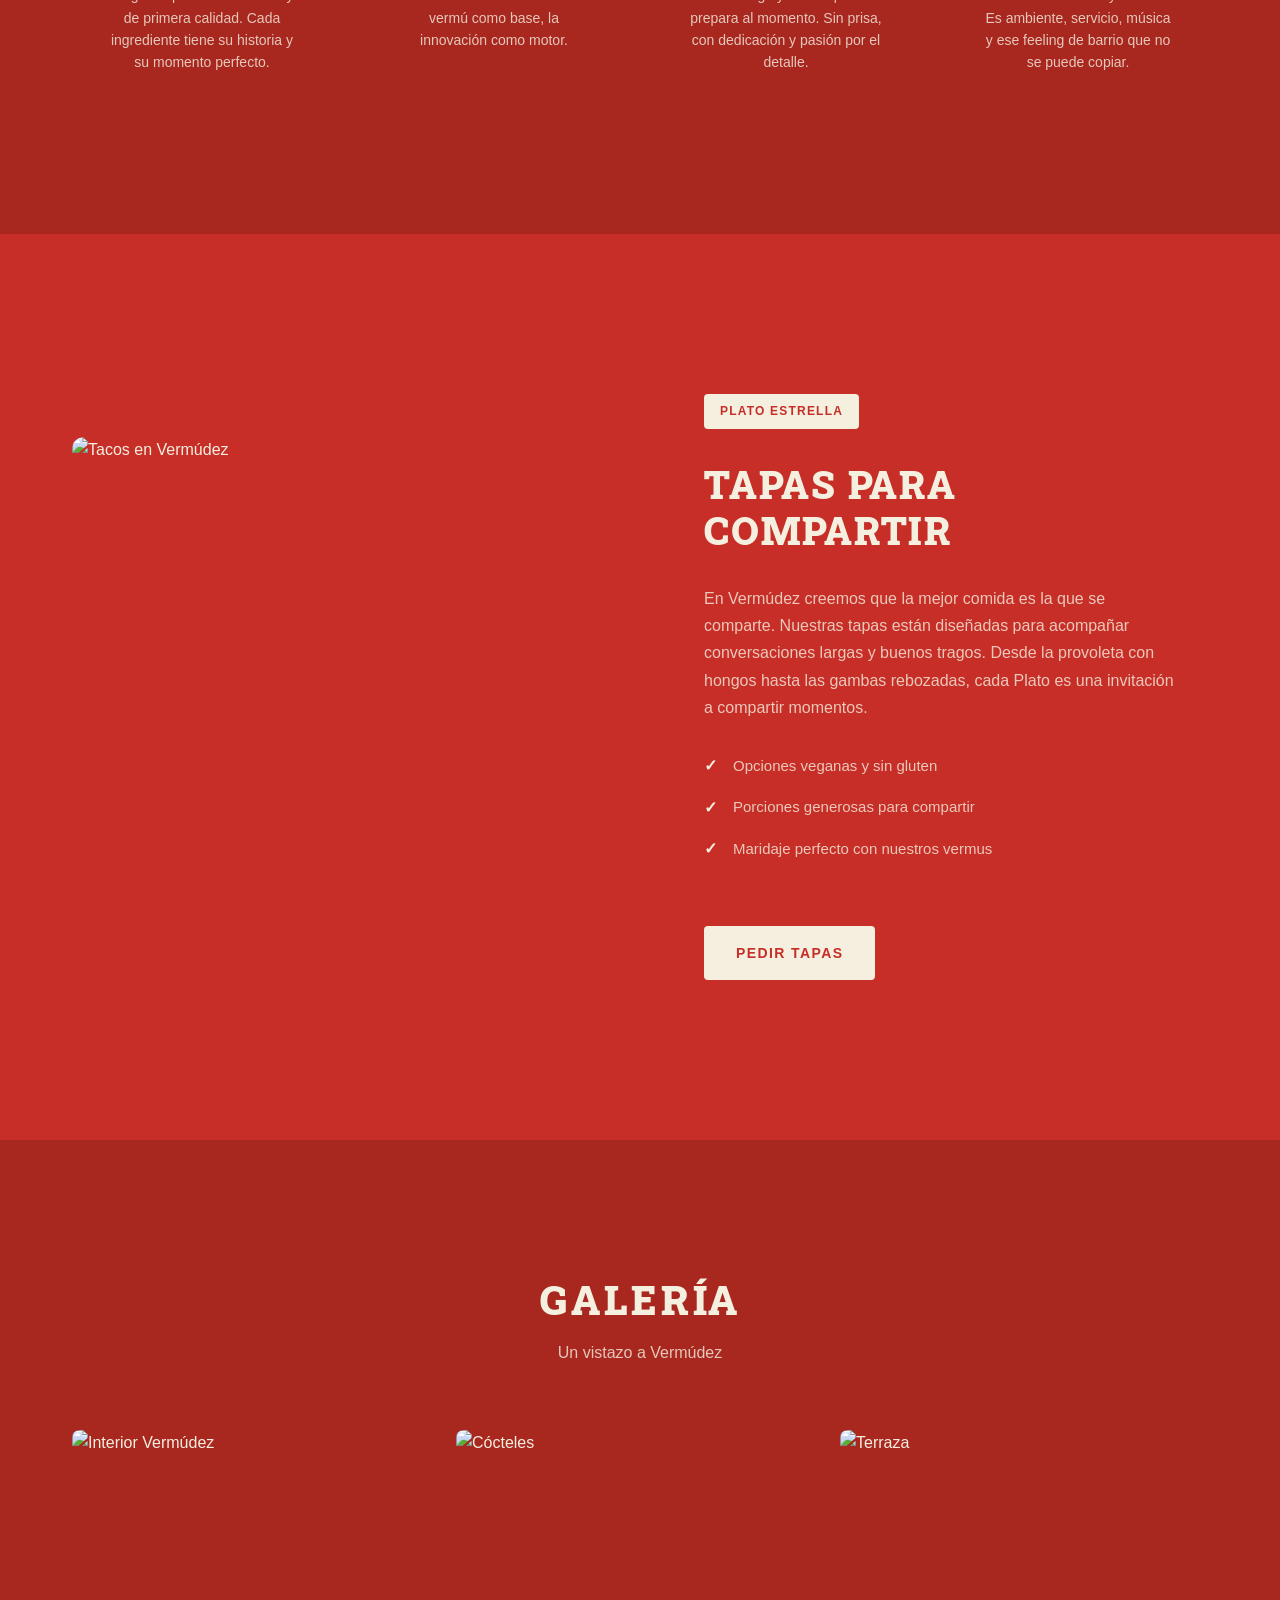
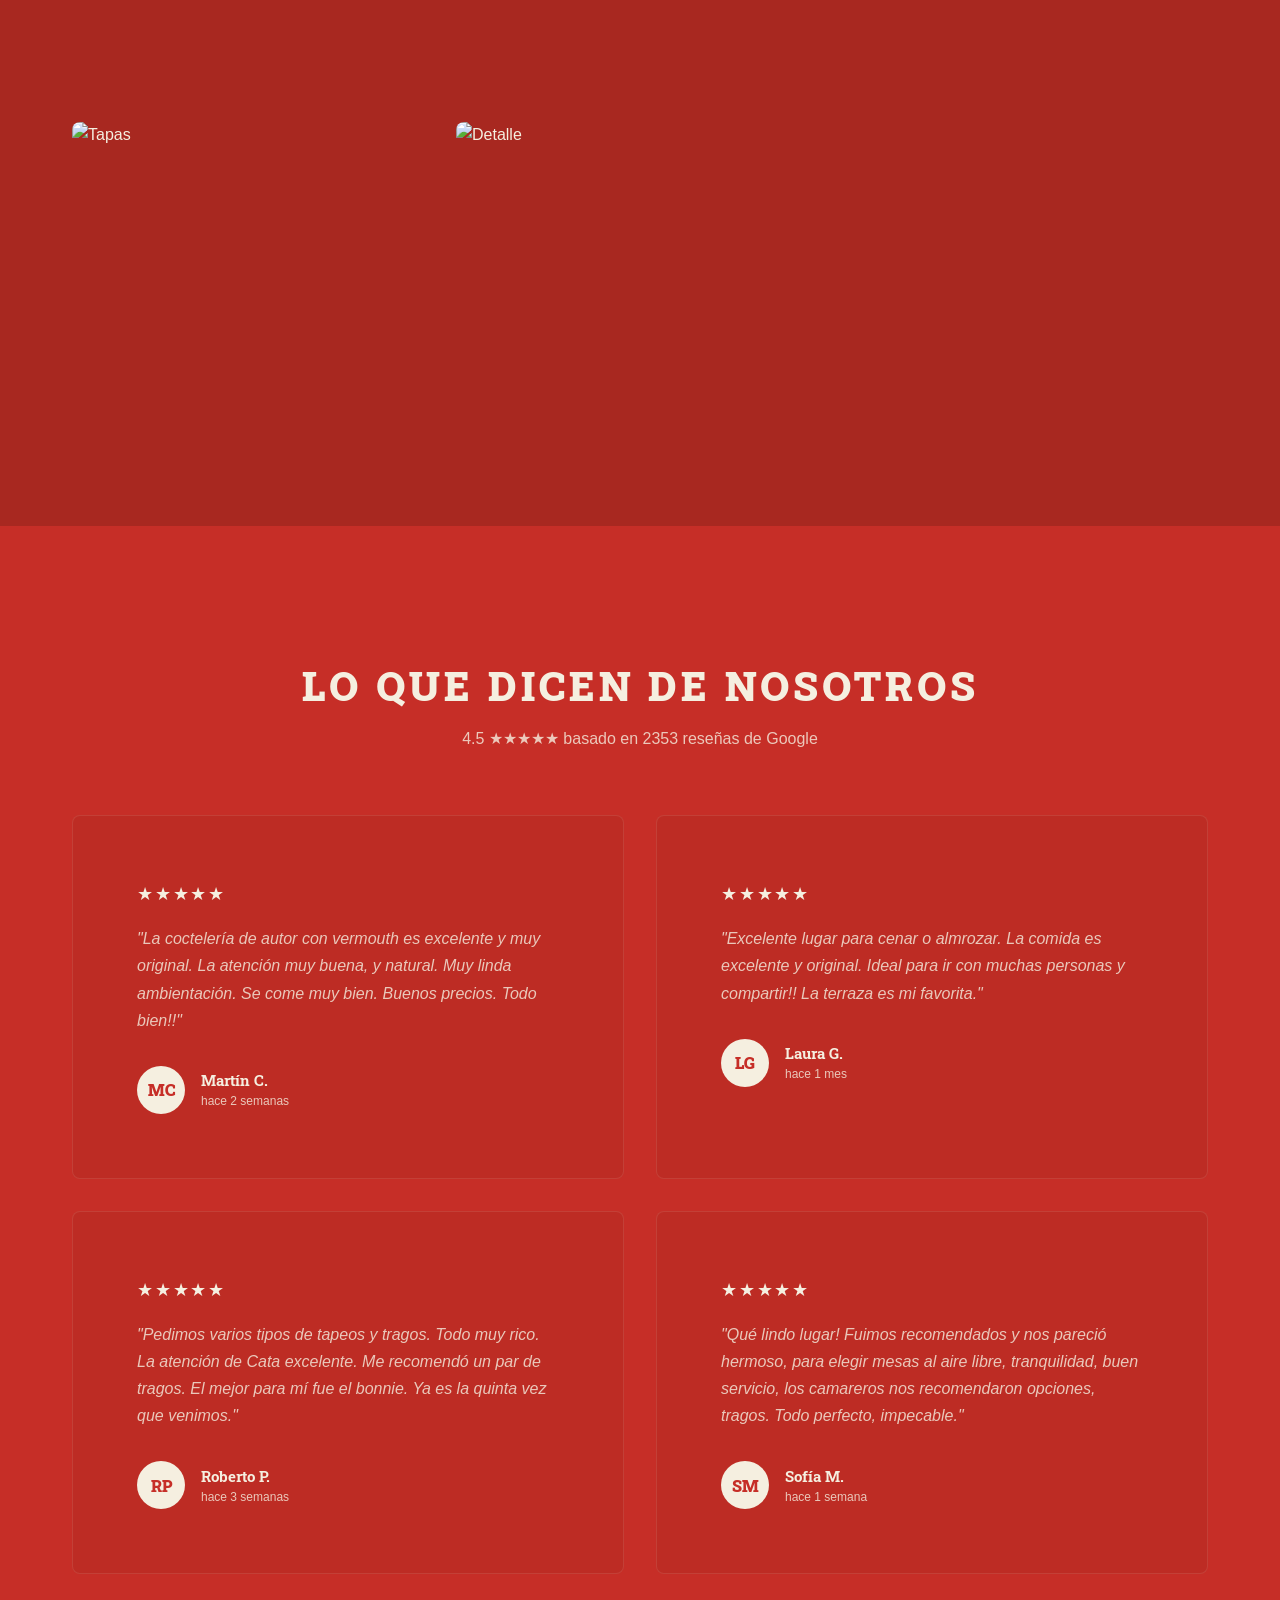
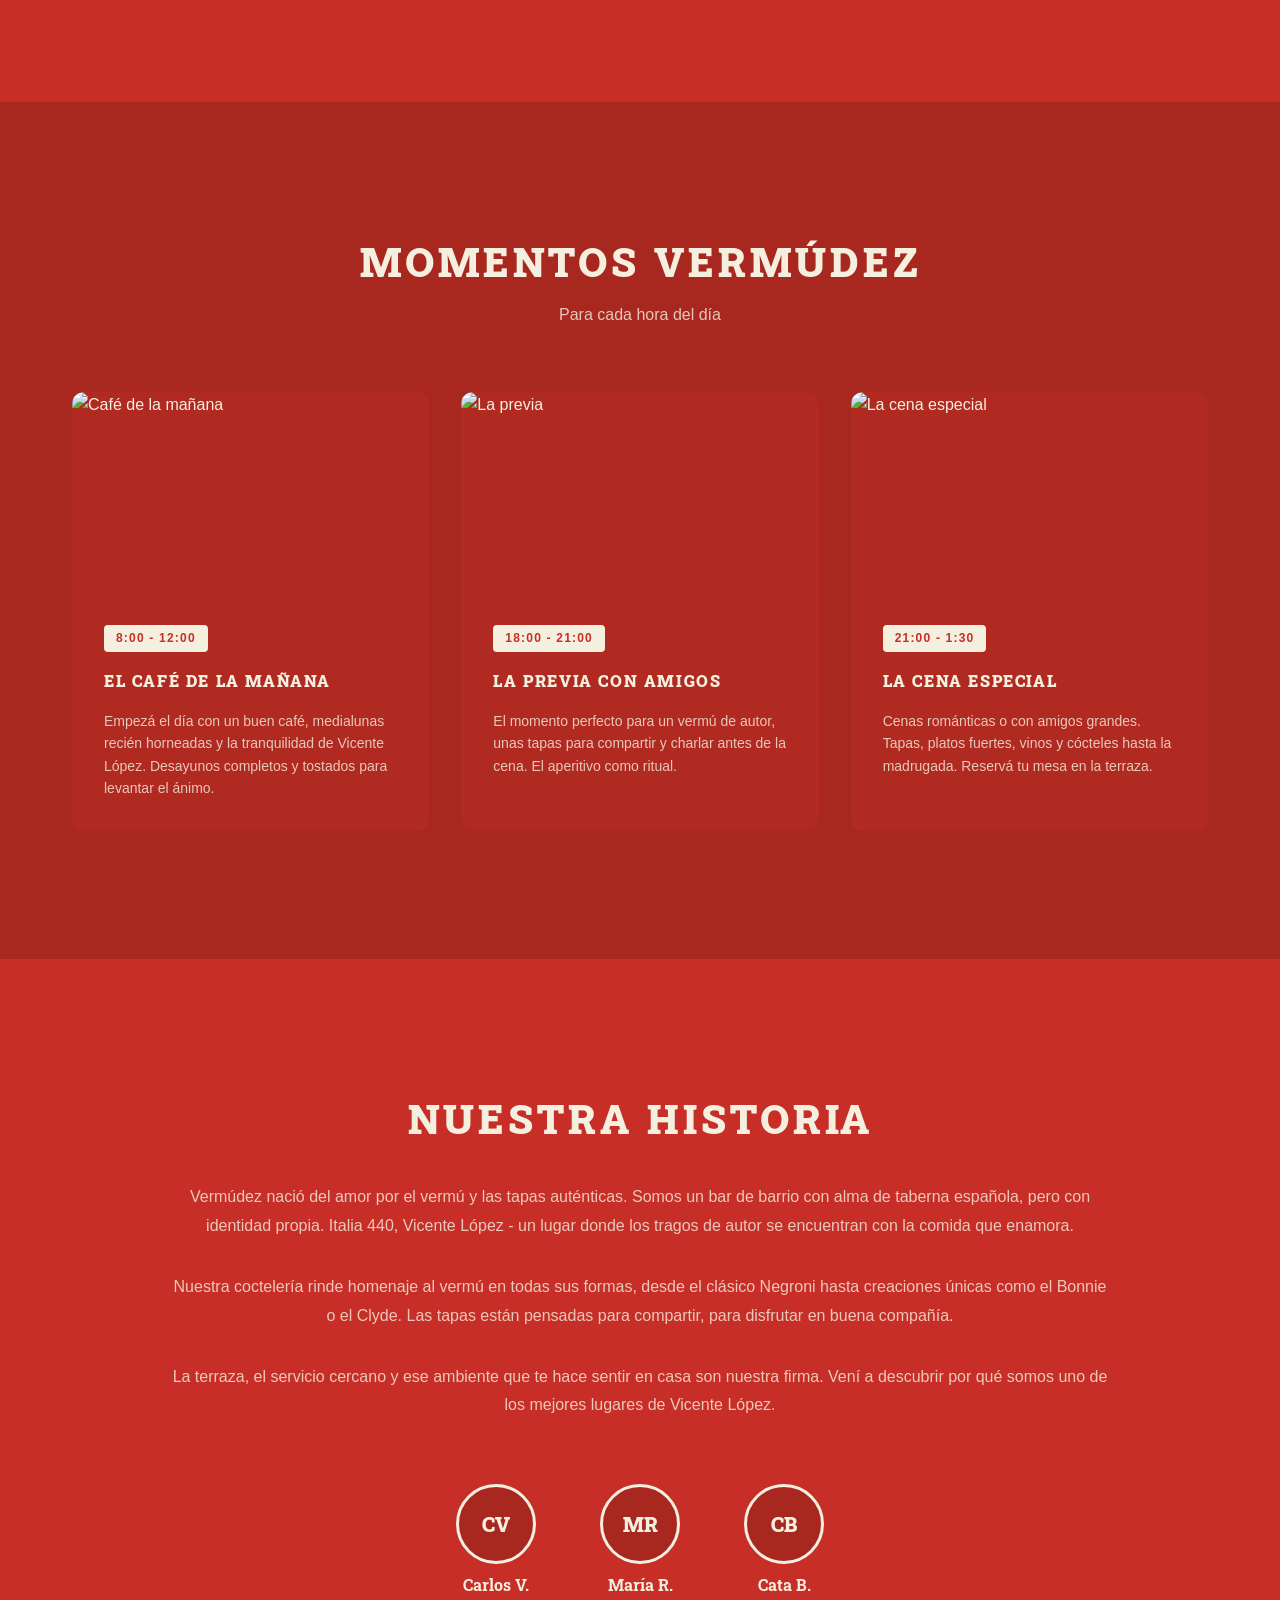
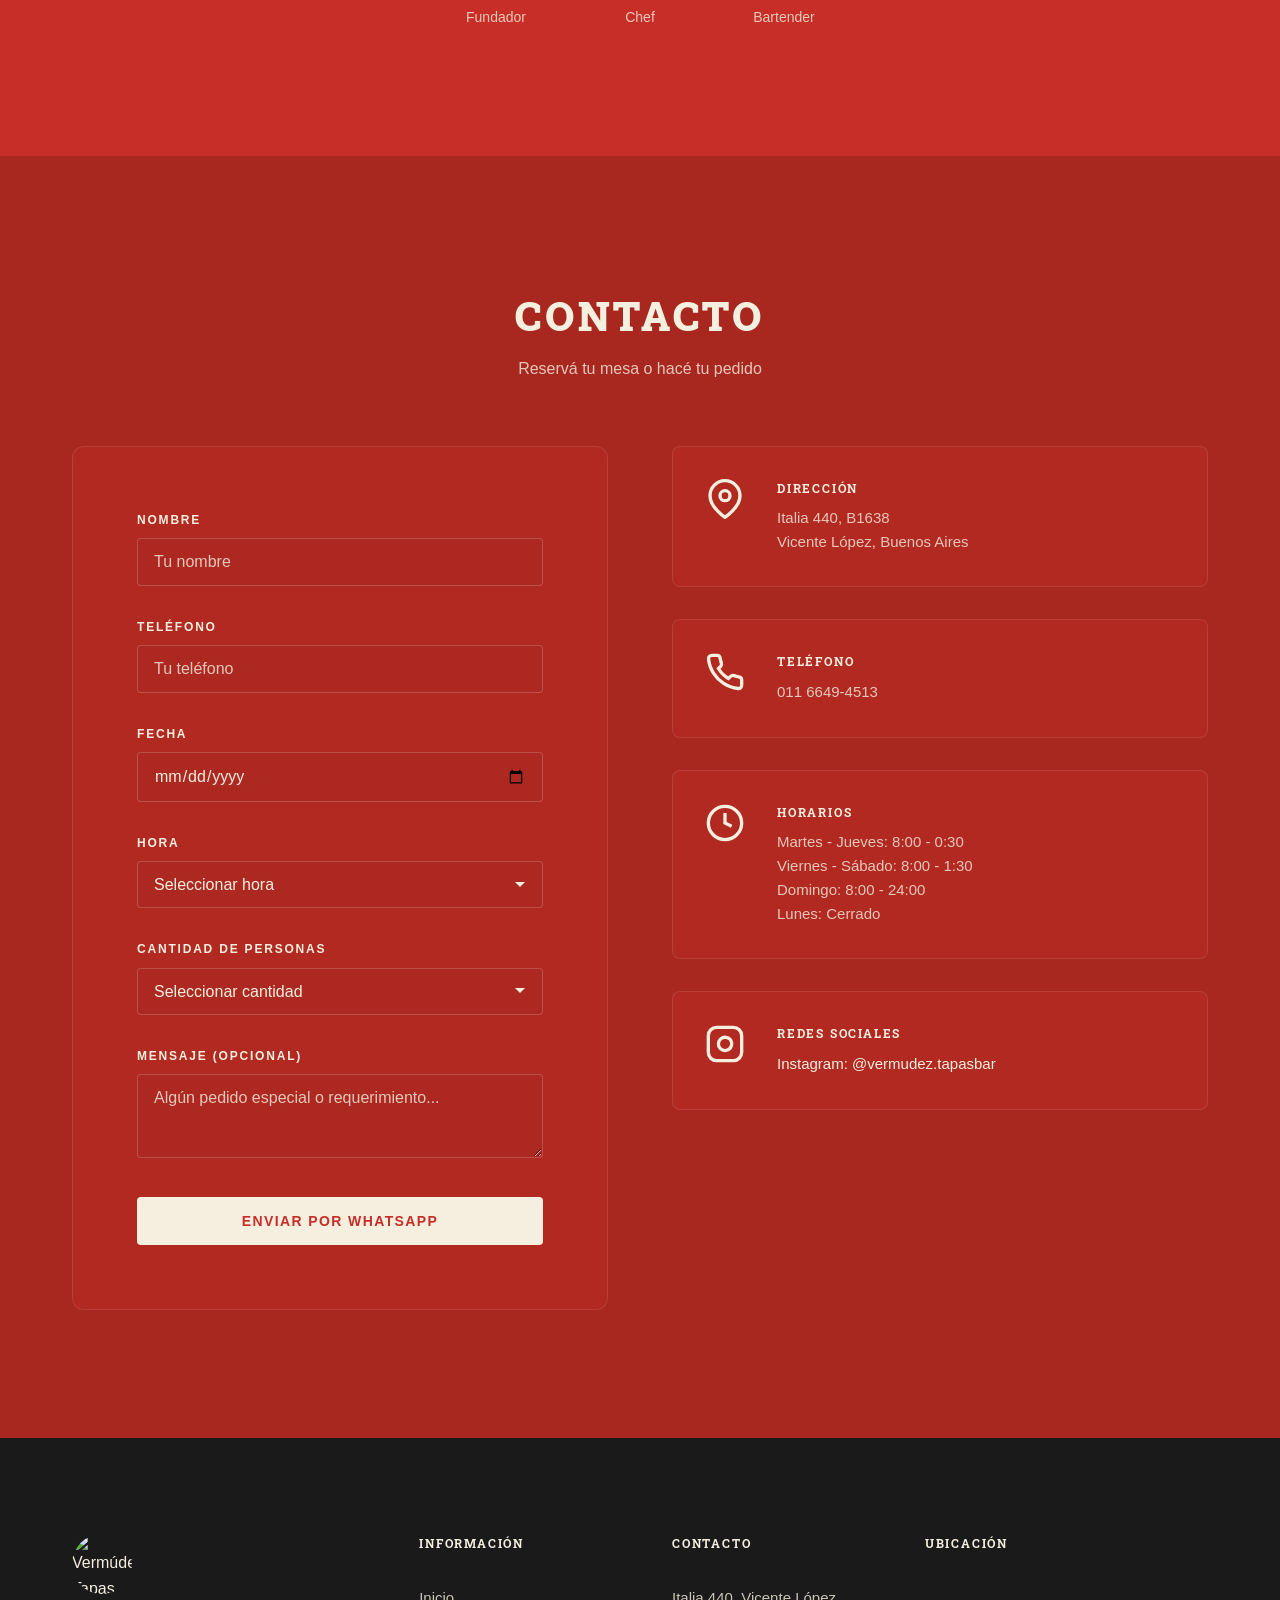
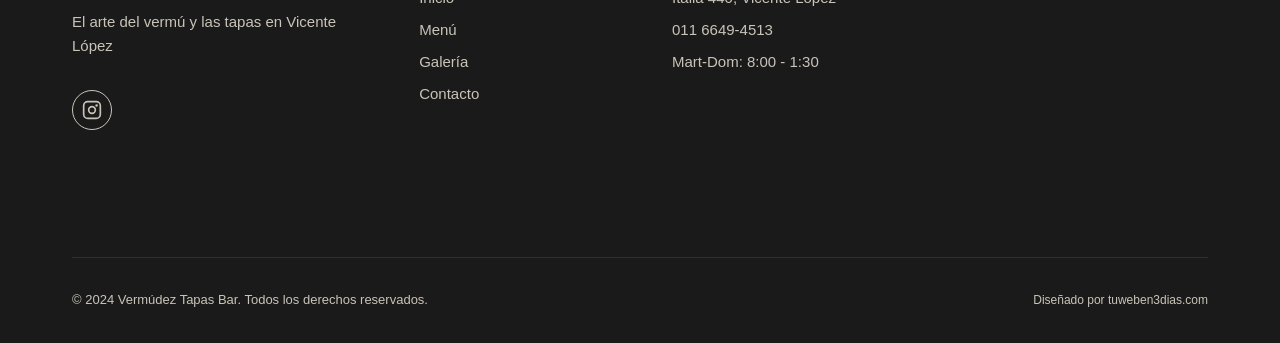
==== commit 8b3aba95: "Harden demo isolation, contact parameters and form safety" ====
--- a/index.html
+++ b/index.html
@@ -1,6 +1,10 @@
 <!DOCTYPE html>
 <html lang="es">
 <head>
+<meta name="referrer" content="no-referrer">
+<meta http-equiv="Content-Security-Policy" content="base-uri 'self'; object-src 'none'; form-action 'none'">
+<script src="site-security.js"></script>
+
     <meta charset="UTF-8">
     <meta name="viewport" content="width=device-width, initial-scale=1.0">
     <meta name="description" content="Vermúdez Tapas Bar - Coctelería de autor con vermú, tapas y ambiente único en Vicente López. Italia 440, B1638 Vicente López, Buenos Aires.">
@@ -33,7 +37,7 @@
                 <a href="#contacto" class="nav-link">CONTACTO</a>
             </nav>
             
-            <a href="https://wa.me/5491166494513?text=Hola!%20Quiero%20hacer%20una%20reserva%20en%20Vermúdez%20Tapas%20Bar" class="cta-header" target="_blank">
+            <a href="https://wa.me/5491166494513?text=Hola!%20Quiero%20hacer%20una%20reserva%20en%20Vermúdez%20Tapas%20Bar" class="cta-header" target="_blank" rel="noopener noreferrer">
                 RESERVAR
             </a>
             
@@ -52,7 +56,7 @@
             <a href="#menu" class="mobile-nav-link">MENÚ</a>
             <a href="#galeria" class="mobile-nav-link">GALERÍA</a>
             <a href="#contacto" class="mobile-nav-link">CONTACTO</a>
-            <a href="https://wa.me/5491166494513?text=Hola!%20Quiero%20hacer%20una%20reserva%20en%20Vermúdez%20Tapas%20Bar" class="mobile-cta" target="_blank">RESERVAR</a>
+            <a href="https://wa.me/5491166494513?text=Hola!%20Quiero%20hacer%20una%20reserva%20en%20Vermúdez%20Tapas%20Bar" class="mobile-cta" target="_blank" rel="noopener noreferrer">RESERVAR</a>
         </nav>
     </div>
 
@@ -67,7 +71,7 @@
             <p class="hero-subtitle">Donde la coctelería de autor se encuentra con las tapas más auténticas de Vicente López</p>
             <div class="hero-buttons">
                 <a href="#menu" class="btn btn-primary">EXPLORAR MENÚ</a>
-                <a href="https://wa.me/5491166494513?text=Hola!%20Quiero%20hacer%20una%20reserva%20para%20esta%20semana" class="btn btn-secondary" target="_blank">RESERVAR MESA</a>
+                <a href="https://wa.me/5491166494513?text=Hola!%20Quiero%20hacer%20una%20reserva%20para%20esta%20semana" class="btn btn-secondary" target="_blank" rel="noopener noreferrer">RESERVAR MESA</a>
             </div>
             <div class="hero-info">
                 <span class="hero-rating">4.5 ★★★★★</span>
@@ -459,7 +463,7 @@
             
             <div class="menu-cta">
                 <p class="menu-cta-text">¿No encontrás lo que buscás? Consultanos por opciones especiales</p>
-                <a href="https://wa.me/5491166494513?text=Hola!%20Quiero%20consultar%20por%20el%20menú%20de%20Vermúdez" class="btn btn-primary" target="_blank">CONSULTAR MENÚ COMPLETO</a>
+                <a href="https://wa.me/5491166494513?text=Hola!%20Quiero%20consultar%20por%20el%20menú%20de%20Vermúdez" class="btn btn-primary" target="_blank" rel="noopener noreferrer">CONSULTAR MENÚ COMPLETO</a>
             </div>
         </div>
     </section>
@@ -524,7 +528,7 @@
                         <span class="feature-text">Maridaje perfecto con nuestros vermus</span>
                     </div>
                 </div>
-                <a href="https://wa.me/5491166494513?text=Hola!%20Quiero%20hacer%20un%20pedido%20para%20llevar%20de%20tapas" class="btn btn-primary" target="_blank">PEDIR TAPAS</a>
+                <a href="https://wa.me/5491166494513?text=Hola!%20Quiero%20hacer%20un%20pedido%20para%20llevar%20de%20tapas" class="btn btn-primary" target="_blank" rel="noopener noreferrer">PEDIR TAPAS</a>
             </div>
         </div>
     </section>
@@ -777,7 +781,7 @@
                             <textarea id="message" name="message" rows="3" placeholder="Algún pedido especial o requerimiento..."></textarea>
                         </div>
                         
-                        <button type="submit" class="btn btn-primary btn-block">ENVIAR POR WHATSAPP</button>
+                        <button type="submit" class="btn btn-primary btn-block" disabled data-security-submit>ENVIAR POR WHATSAPP</button>
                     </form>
                 </div>
                 
@@ -835,7 +839,7 @@
                         </div>
                         <div class="info-content">
                             <h4 class="info-title">REDES SOCIALES</h4>
-                            <a href="https://instagram.com/vermudez.tapasbar?utm_medium=copy_link" class="info-text social-link" target="_blank">Instagram: @vermudez.tapasbar</a>
+                            <a href="https://instagram.com/vermudez.tapasbar?utm_medium=copy_link" class="info-text social-link" target="_blank" rel="noopener noreferrer">Instagram: @vermudez.tapasbar</a>
                         </div>
                     </div>
                 </div>
@@ -853,7 +857,7 @@
                     </div>
                     <p class="footer-tagline">El arte del vermú y las tapas en Vicente López</p>
                     <div class="footer-social">
-                        <a href="https://instagram.com/vermudez.tapasbar?utm_medium=copy_link" class="social-icon" target="_blank" aria-label="Instagram">
+                        <a href="https://instagram.com/vermudez.tapasbar?utm_medium=copy_link" class="social-icon" target="_blank" aria-label="Instagram" rel="noopener noreferrer">
                             <svg viewBox="0 0 24 24" fill="currentColor">
                                 <rect x="2" y="2" width="20" height="20" rx="5" ry="5" fill="none" stroke="currentColor" stroke-width="2"/>
                                 <circle cx="12" cy="12" r="4" fill="none" stroke="currentColor" stroke-width="2"/>
@@ -897,18 +901,18 @@
             
             <div class="footer-bottom">
                 <p class="copyright">© 2024 Vermúdez Tapas Bar. Todos los derechos reservados.</p>
-                <a href="https://tuweben3dias.com" class="footer-credit" target="_blank">Diseñado por tuweben3dias.com</a>
+                <a href="https://tuweben3dias.com" class="footer-credit" target="_blank" rel="noopener noreferrer">Diseñado por tuweben3dias.com</a>
             </div>
         </div>
     </footer>
 
     <!-- WhatsApp Floating Button -->
-    <a href="https://wa.me/5491166494513?text=Hola!%20Quiero%20hacer%20una%20consulta%20a%20Vermúdez%20Tapas%20Bar" class="whatsapp-float" target="_blank" aria-label="WhatsApp">
+    <a href="https://wa.me/5491166494513?text=Hola!%20Quiero%20hacer%20una%20consulta%20a%20Vermúdez%20Tapas%20Bar" class="whatsapp-float" target="_blank" aria-label="WhatsApp" rel="noopener noreferrer">
         <svg viewBox="0 0 24 24" fill="currentColor">
             <path d="M17.472 14.382c-.297-.149-1.758-.867-2.03-.967-.273-.099-.471-.148-.67.15-.197.297-.767.966-.94 1.164-.173.199-.347.223-.644.075-.297-.15-1.255-.463-2.39-1.475-.883-.788-1.48-1.761-1.653-2.059-.173-.297-.018-.458.13-.606.134-.133.298-.347.446-.52.149-.174.198-.298.298-.497.099-.198.05-.371-.025-.52-.075-.149-.669-1.612-.916-2.207-.242-.579-.487-.5-.669-.51-.173-.008-.371-.01-.57-.01-.198 0-.52.074-.792.372-.272.297-1.04 1.016-1.04 2.479 0 1.462 1.065 2.875 1.213 3.074.149.198 2.096 3.2 5.077 4.487.709.306 1.262.489 1.694.625.712.227 1.36.195 1.871.118.571-.085 1.758-.719 2.006-1.413.248-.694.248-1.289.173-1.413-.074-.124-.272-.198-.57-.347m-5.421 7.403h-.004a9.87 9.87 0 01-5.031-1.378l-.361-.214-3.741.982.998-3.648-.235-.374a9.86 9.86 0 01-1.51-5.26c.001-5.45 4.436-9.884 9.888-9.884 2.64 0 5.122 1.03 6.988 2.898a9.825 9.825 0 012.893 6.994c-.003 5.45-4.437 9.884-9.885 9.884m8.413-18.297A11.815 11.815 0 0012.05 0C5.495 0 .16 5.335.157 11.892c0 2.096.547 4.142 1.588 5.945L.057 24l6.305-1.654a11.882 11.882 0 005.683 1.448h.005c6.554 0 11.89-5.335 11.893-11.893a11.821 11.821 0 00-3.48-8.413z"/>
         </svg>
     </a>
 
-    <script src="script.js"></script>
+    <script data-site-script src="script.js"></script>
 </body>
 </html>
